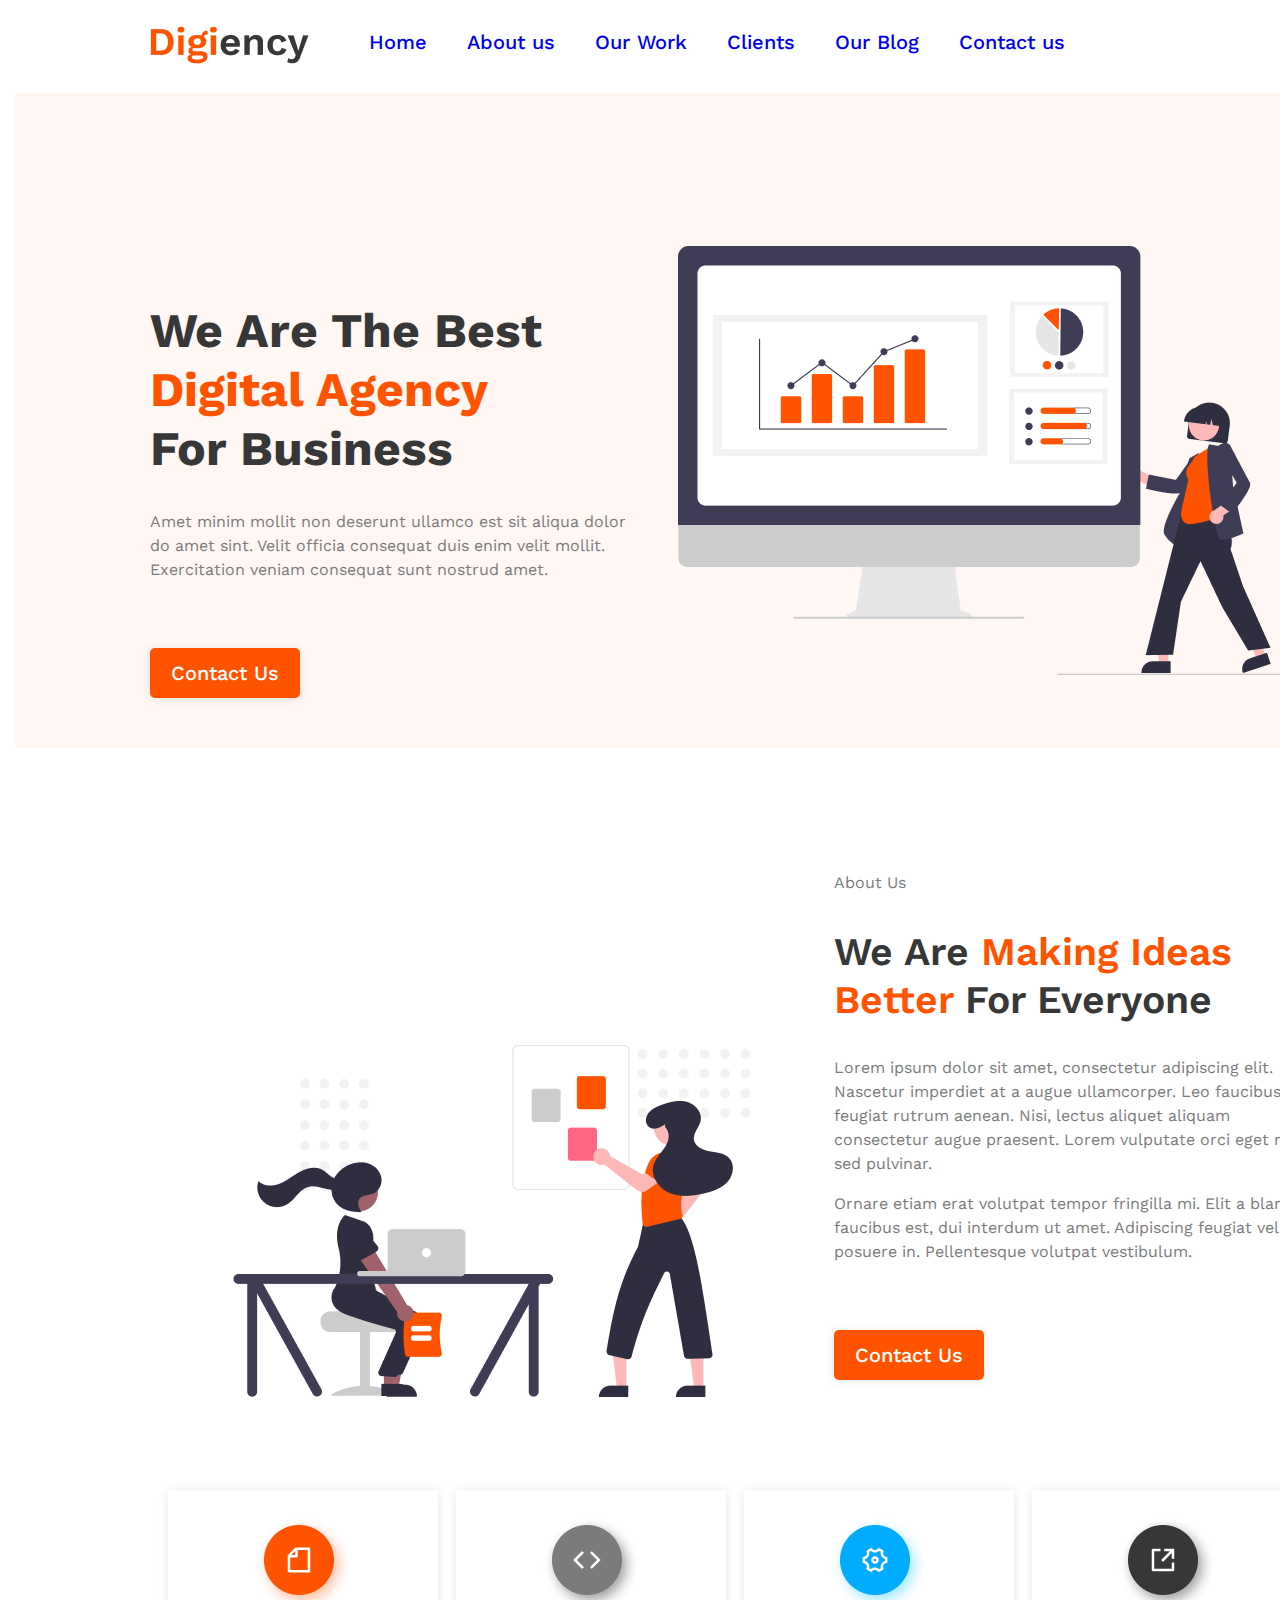
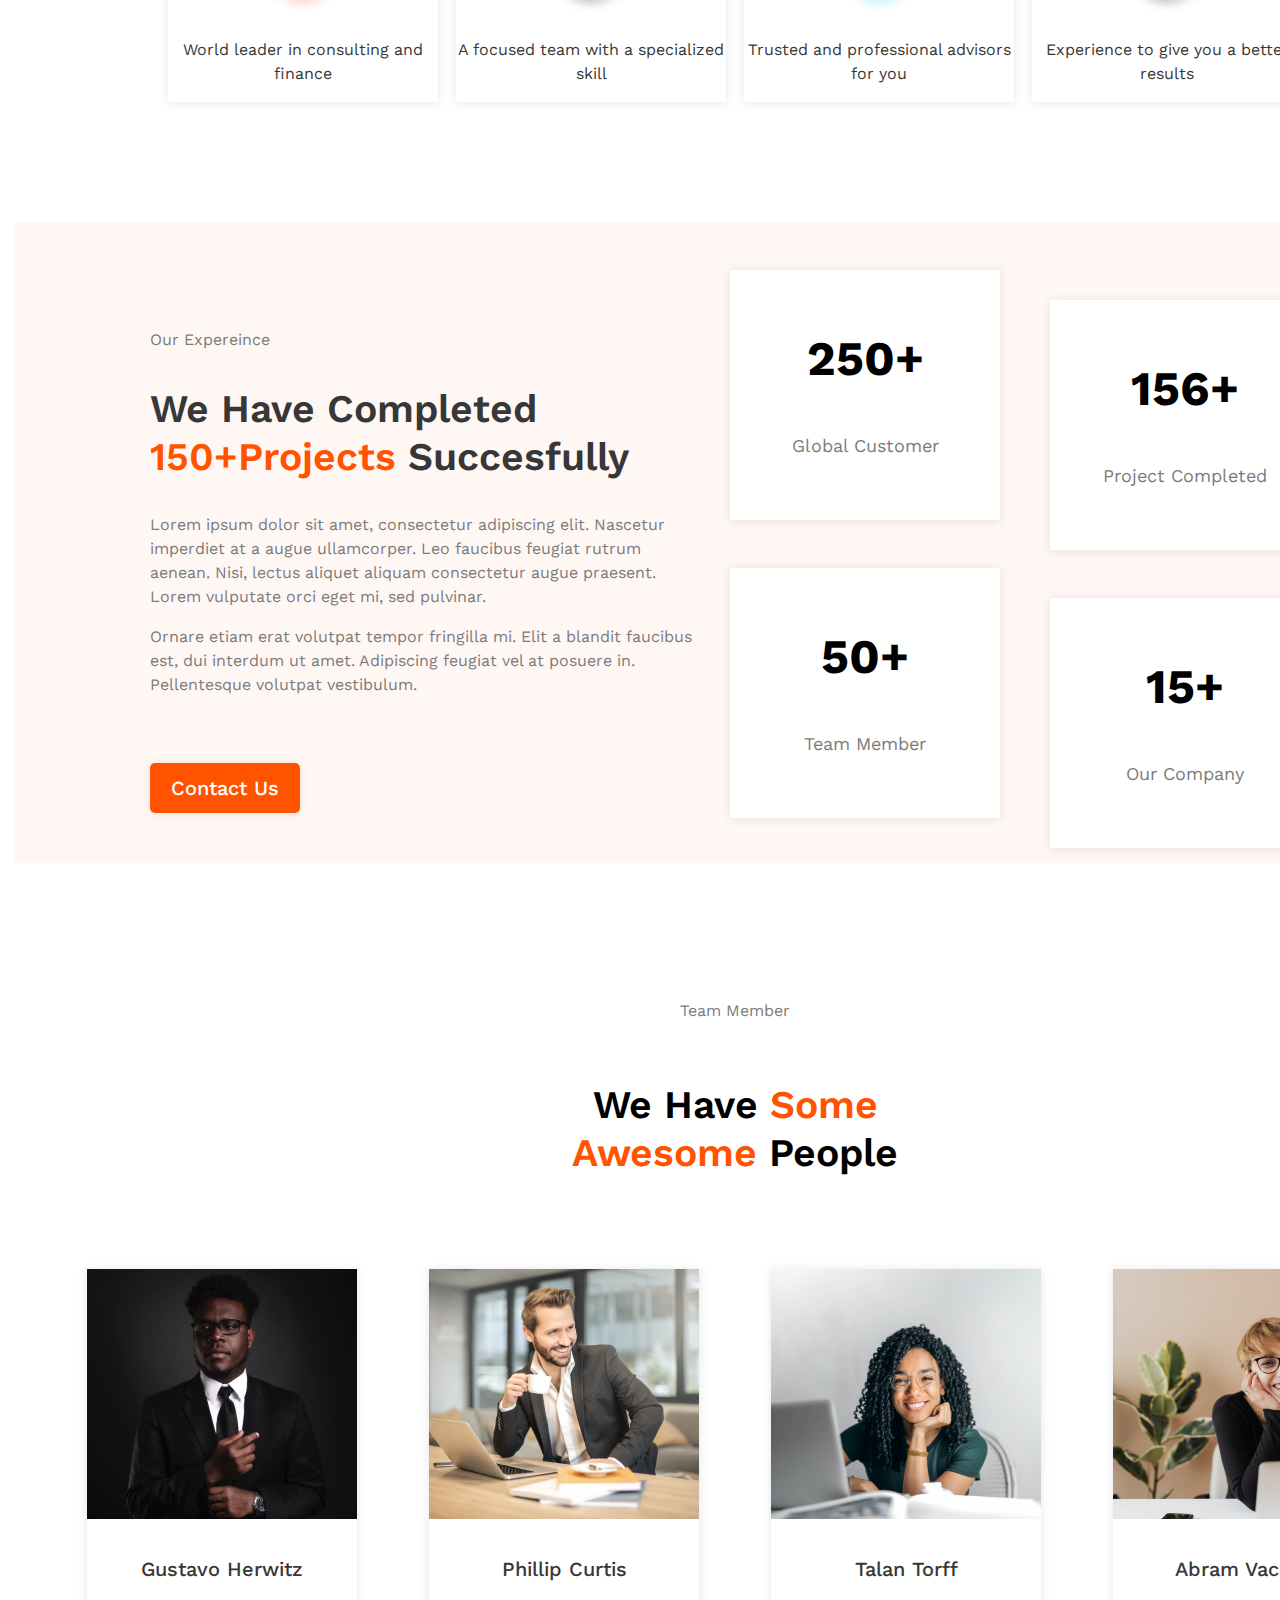
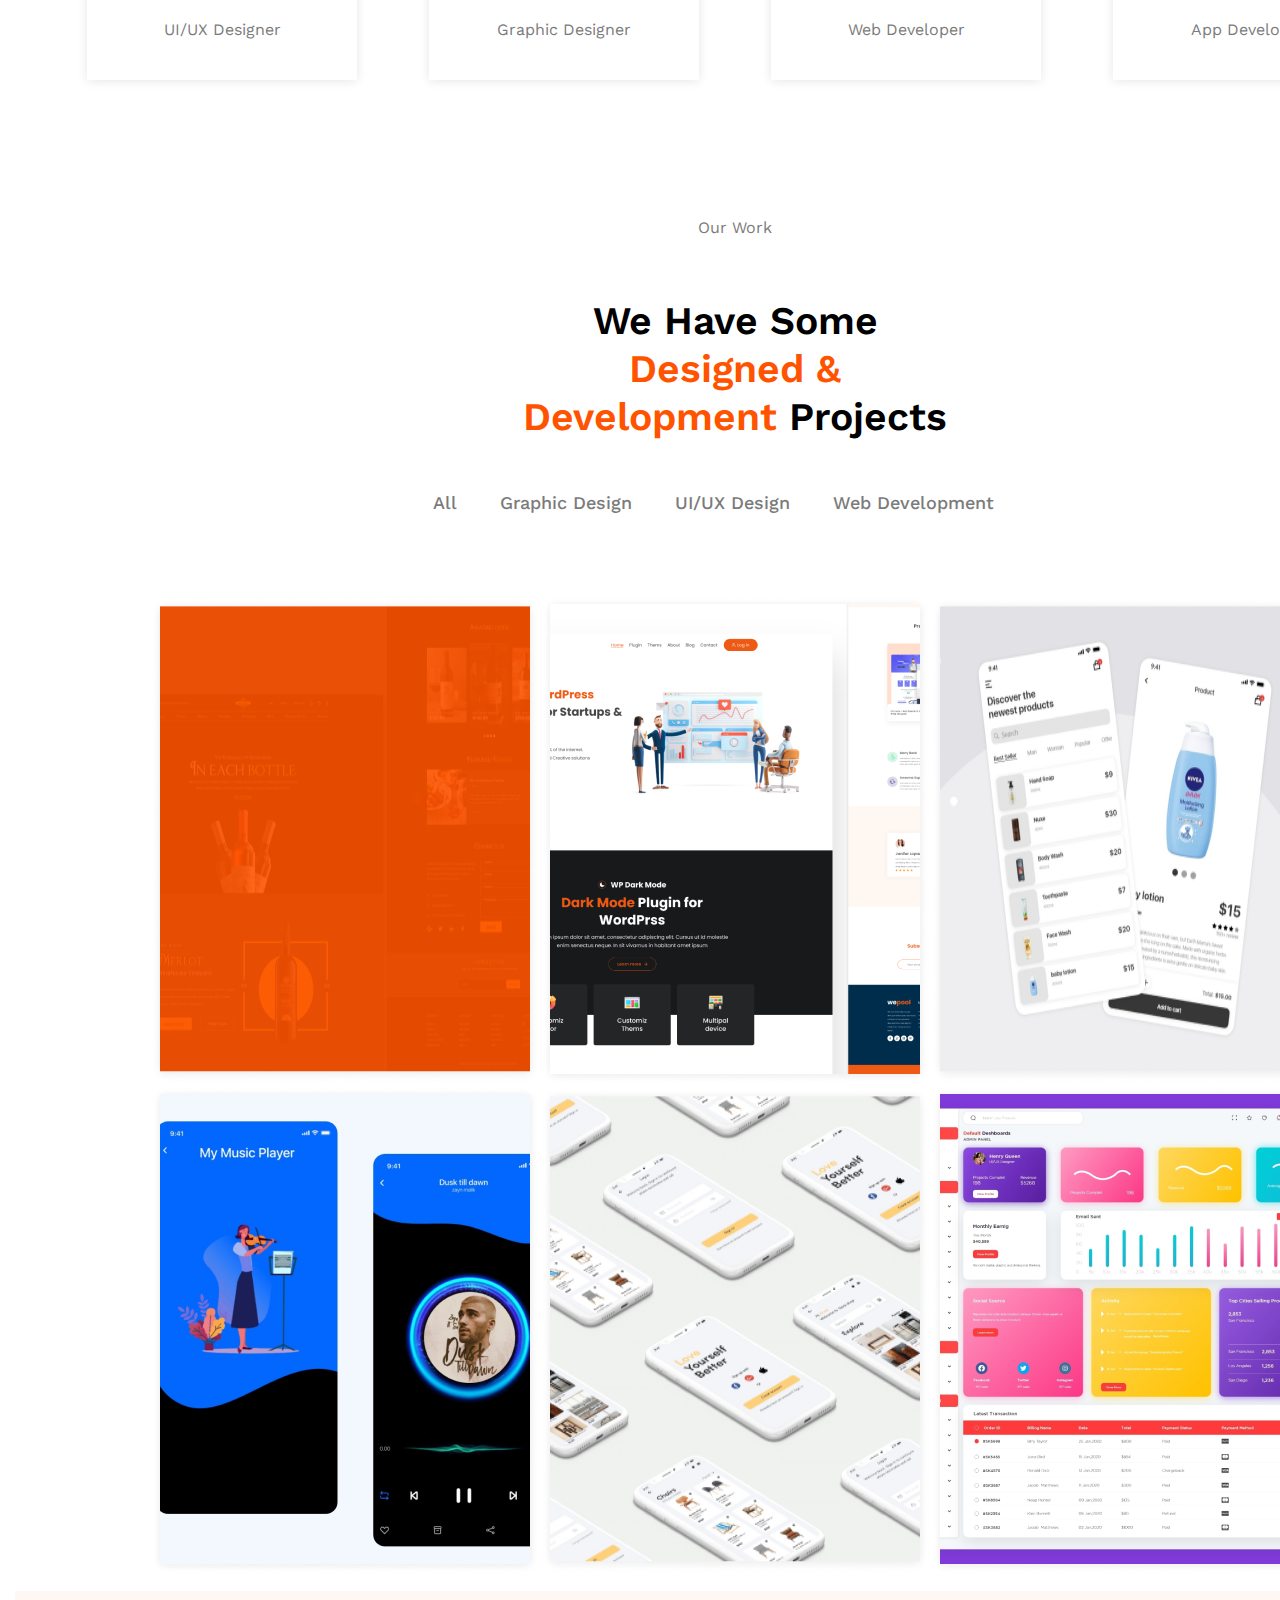
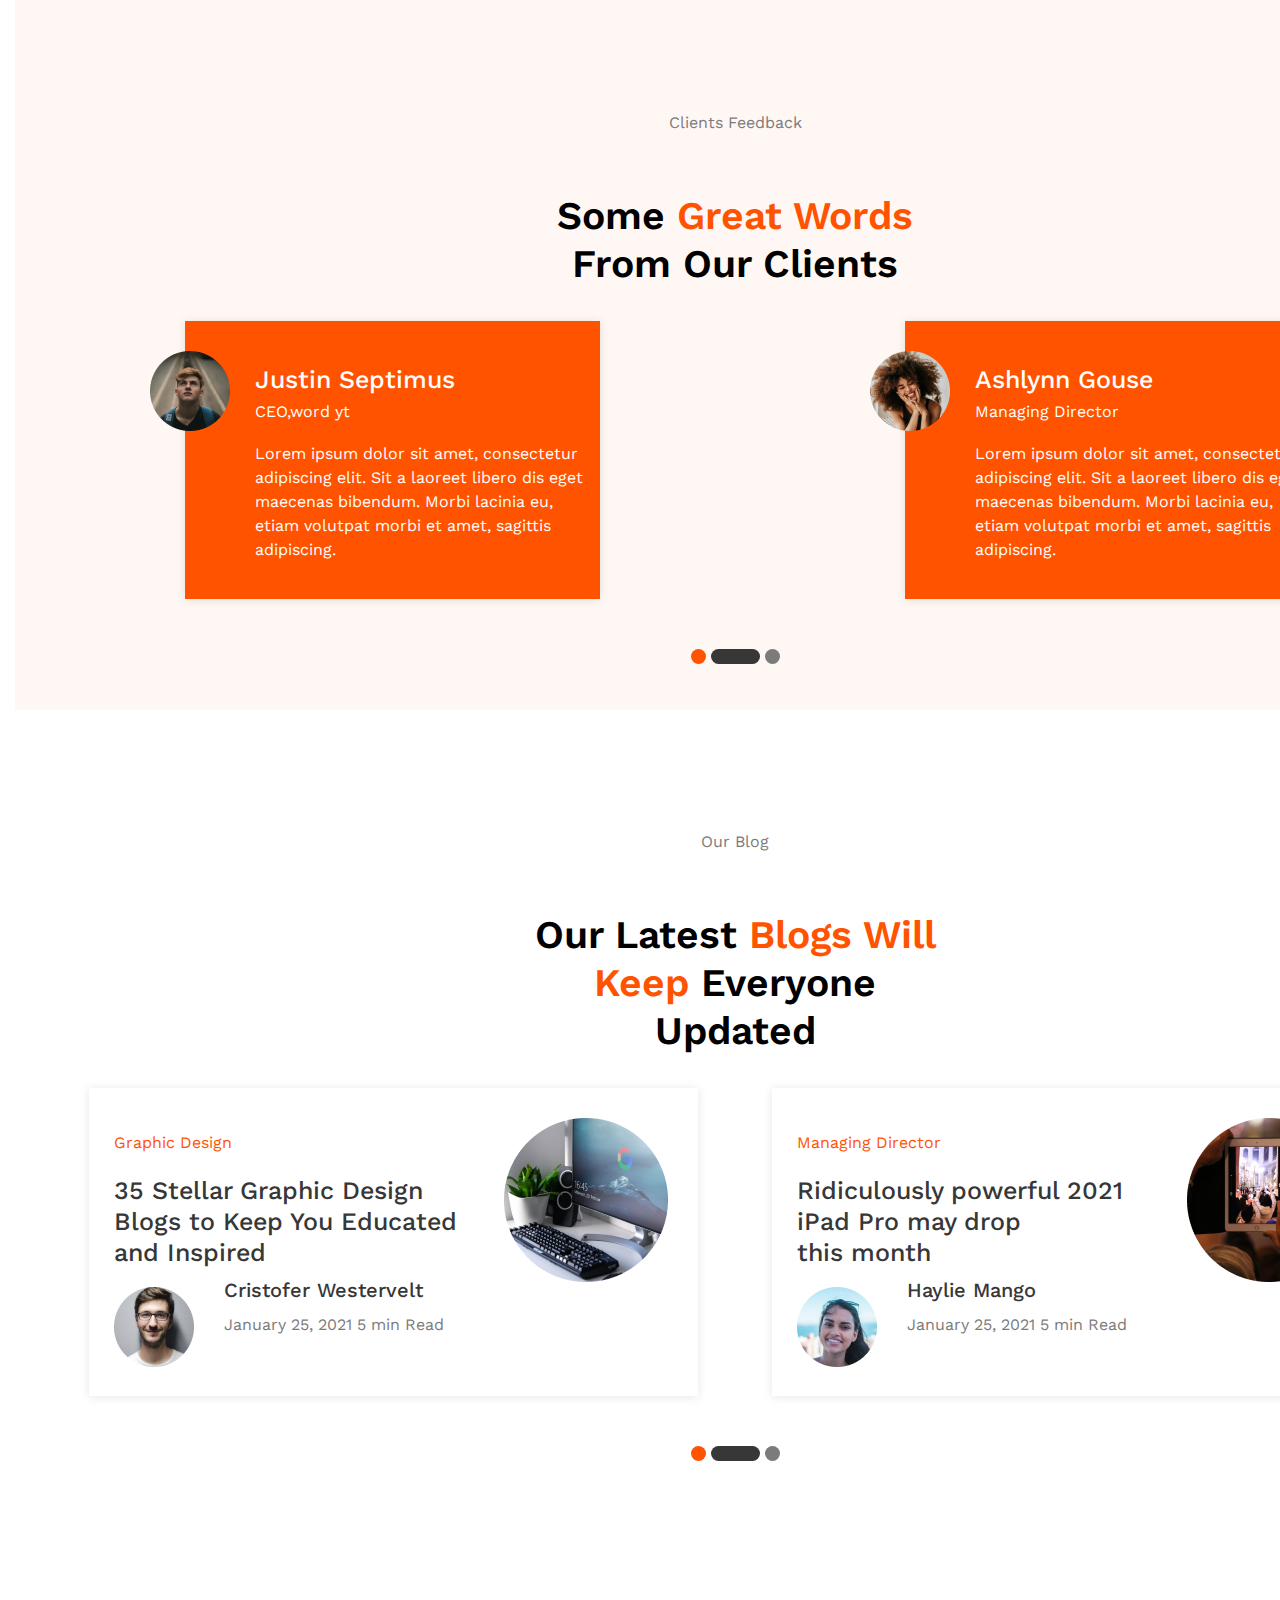
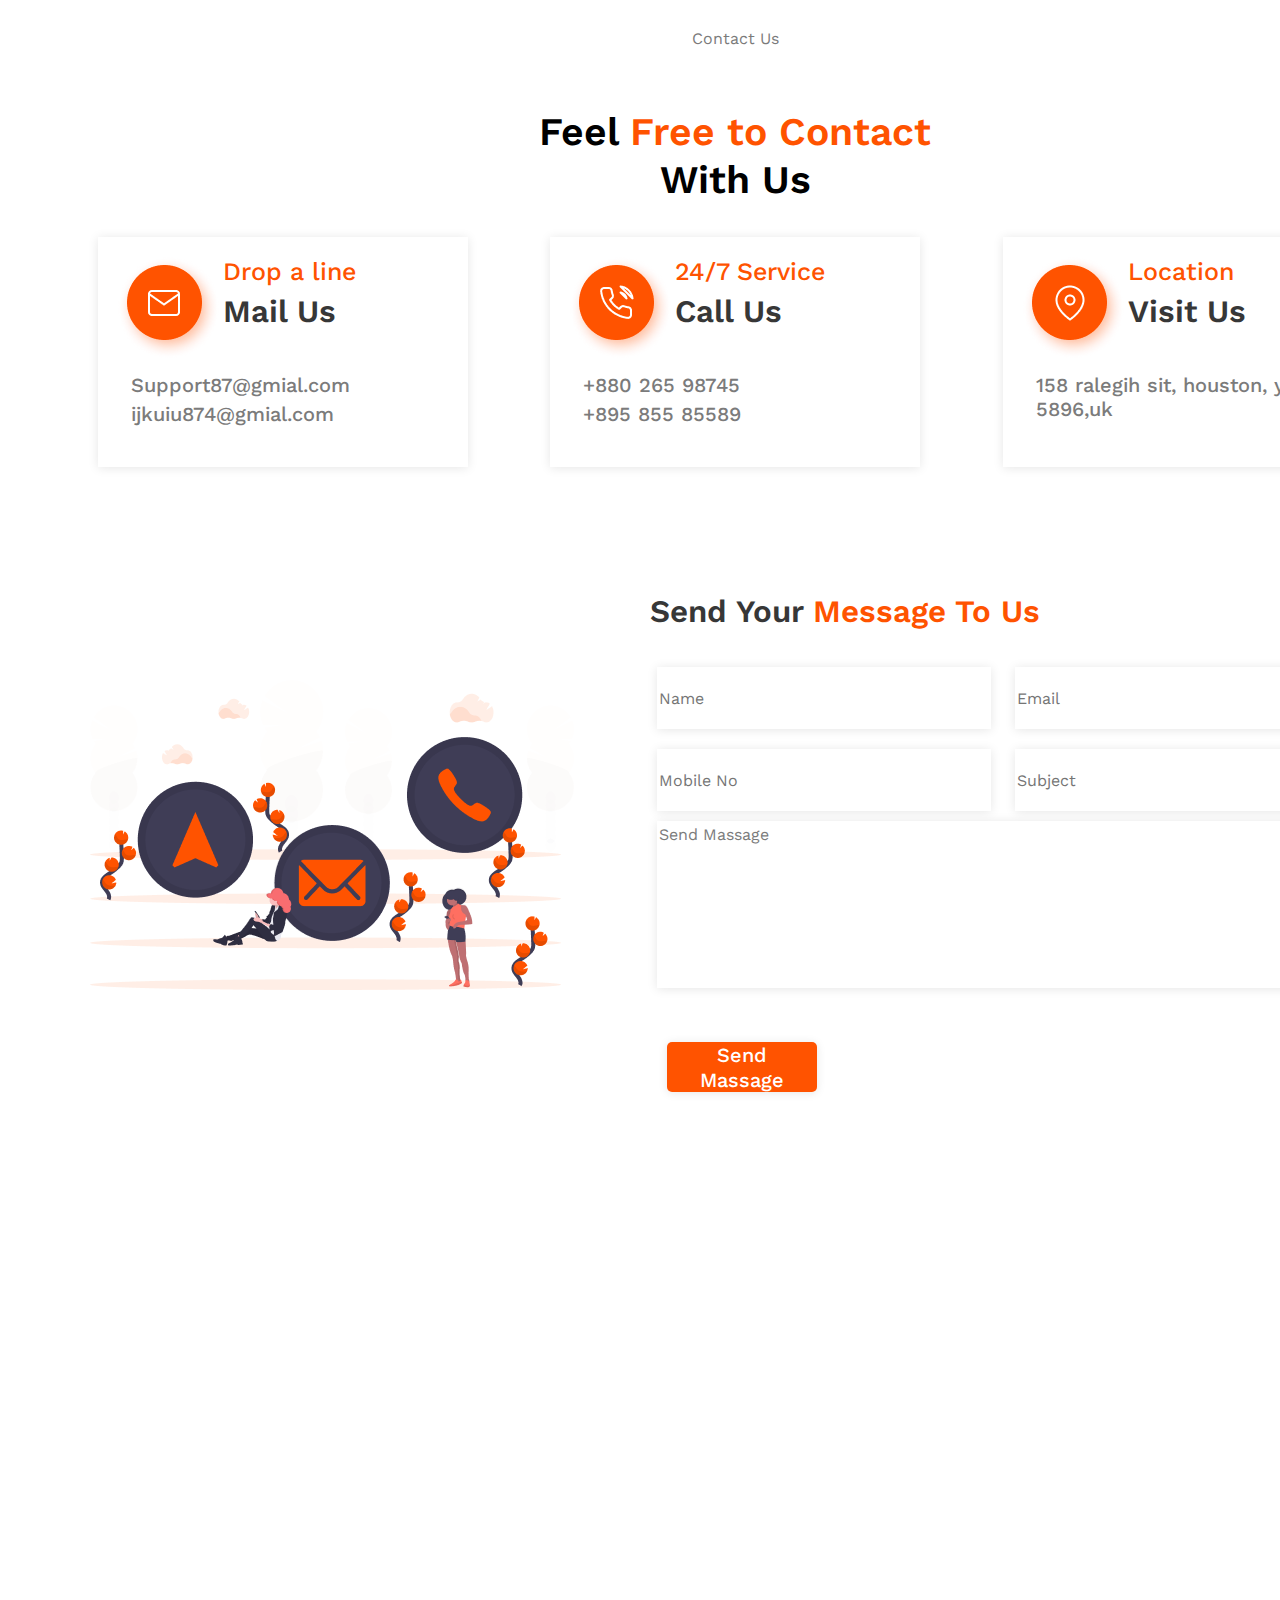
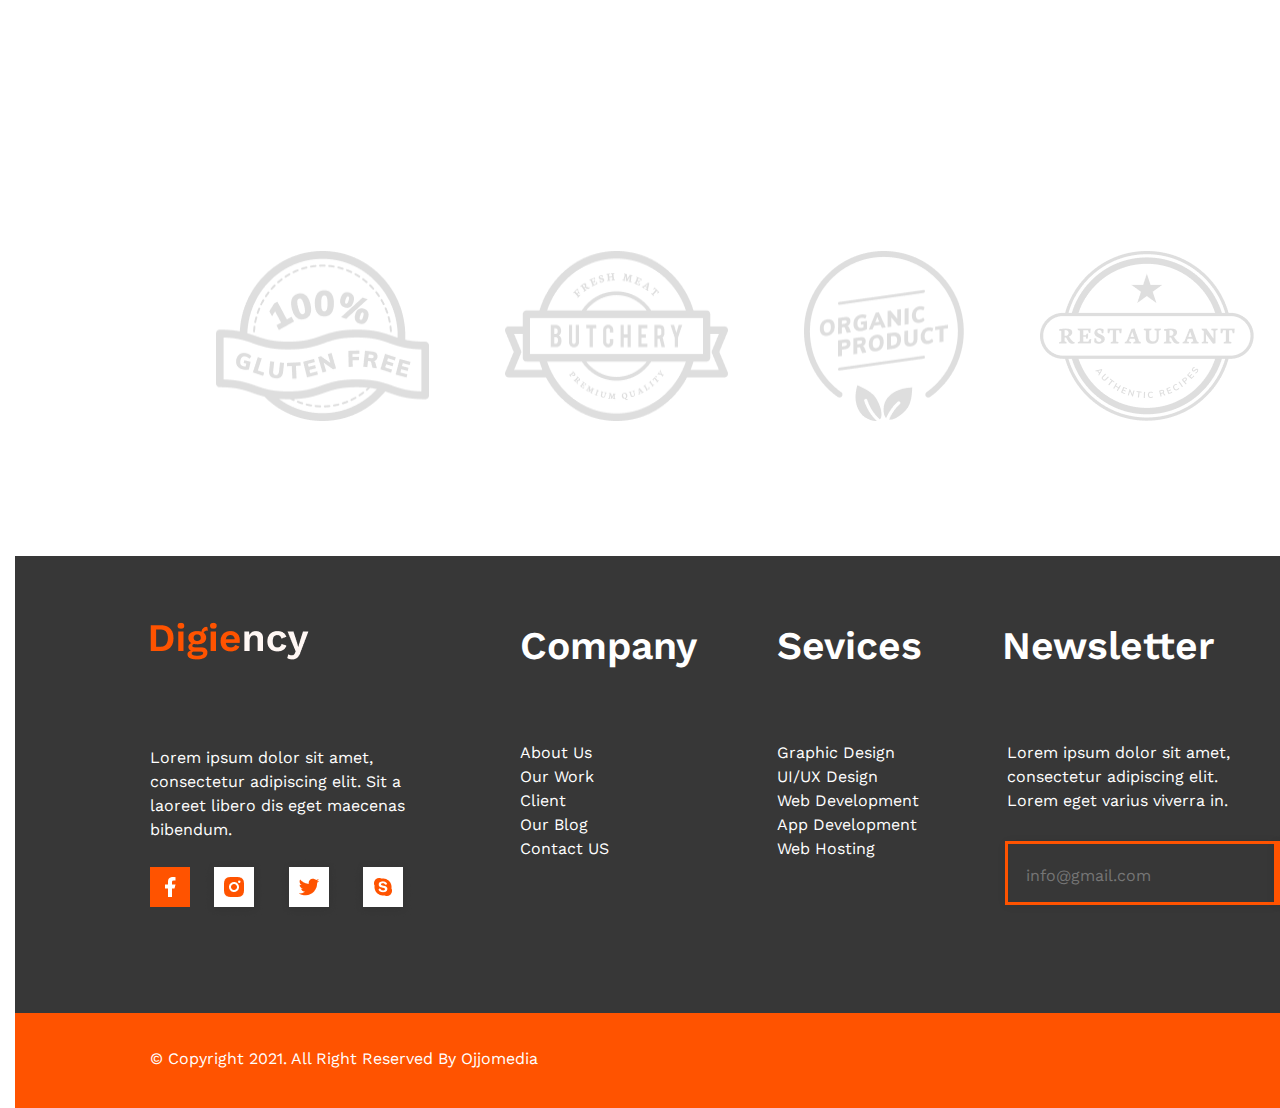
==== Digiency.html @ 06ebf708 "first commit" ====
<!DOCTYPE html>
<html lang="en">
  <head>
    <meta charset="UTF-8" />
    <meta http-equiv="X-UA-Compatible" content="IE=edge" />
    <meta name="viewport" content="width=device-width, initial-scale=1.0" />
    <title>Digiency</title>
    <link rel="stylesheet" href="./css/StyleA.css" />
    <link rel="preconnect" href="https://fonts.googleapis.com" />
    <link rel="preconnect" href="https://fonts.gstatic.com" crossorigin />
    <link
      href="https://fonts.googleapis.com/css2?family=Inter:wght@600&family=Poppins:wght@300;400;500;600;700&family=Work+Sans:wght@400;500;600;700&display=swap"
      rel="stylesheet"
    />
  </head>
  <body>
    <header>
  <div class="topnav">
  <div class="logo">
    <img src="./img/digiency.png" alt="Логотип"/>
  </div>
  <nav class="menu">
  <ul class="nav">
    <li><a href="#Home"> Home</a></li>
    <li><a href="#AboutUs">About us</a></li>
    <li><a href="#Our Work">Our Work</a></li>
    <li><a href="#Clients">Clients</a></li>
    <li><a href="#Blog">Our Blog</a></li>
    <li><a href="#Contact us">Contact us</a></li>
  </ul>
  </nav>
    <div class="logo-small">
      <a href="#"><img src="./img/Mask.png" alt=""></a>
    </div>
    </header>



<main>
  <div class="section-first">
  <div class="content">
    <h1 class="title-text">We Are The Best <span class="text-orange">Digital Agency</span> for business</h1>
    <p class="text-content">Amet minim mollit non deserunt ullamco est sit aliqua dolor do amet sint. Velit officia consequat duis enim velit mollit. Exercitation veniam consequat sunt nostrud amet. </p>
    <button>Contact Us</button>
  </div>
  <div class="content-image">
   
    <img src="./img/Image.png" alt="">
     
    </div>
    <div class="social-main">
    <img src="./img/facebook-fill.png" alt=""> 
    <img src="./img/instagram-fill.png" alt="">
    <img src="./img/twitter-fill.png" alt="">
    <img src="./img/skype-fill.png" alt="">
  </div>
  
  </div>



  <div class="section-second">
  <div class="image">
    <img src="./img/image2.png" alt=""></div>
      
  <div class="content-second">
    <p class="text-content">About Us</p>
    <h2 class="main-title">We Are <span class="text-orange"> Making Ideas Better</span> For Everyone</h2>
    <p class="text-content">Lorem ipsum dolor sit amet, consectetur adipiscing elit. Nascetur imperdiet at a augue ullamcorper. Leo faucibus feugiat rutrum aenean. Nisi, lectus aliquet aliquam consectetur augue praesent. Lorem vulputate orci eget mi, sed pulvinar.</p>
    <p class="text-content"> Ornare etiam erat volutpat tempor fringilla mi. Elit a blandit faucibus est, dui interdum ut amet. Adipiscing feugiat vel at posuere in. Pellentesque volutpat vestibulum.</p>
    <button>Contact Us</button>  
   
  </div>
     </div>
      
  <div class="icon">
  <div class="icon-style">
    <img src="./img/Icon.png" alt="icon">
    <p>World leader in consulting and finance</p></div>
    <div class="icon-style"><img src="./img/Icon1.png" alt="icon">
    <p>A focused team with a specialized skill</p></div>
    <div class="icon-style"><img src="./img/Icon2.png" alt="icon">
    <p>Trusted and professional advisors for you</p></div>
    <div class="icon-style"><img src="./img/Icon3.png" alt="icon">
    <p>Experience to give you a better results</p>
  </div>
  </div>

  <div class="section-third">
  <div class="container">
    <p class="text-content">Our Expereince</p>
     <h2 class="main-title">We Have Completed <span class="text-orange">150+Projects</span>  Succesfully</h2>
    <p class="text-content">Lorem ipsum dolor sit amet, consectetur adipiscing elit. Nascetur imperdiet at a augue ullamcorper. Leo faucibus feugiat rutrum aenean. Nisi, lectus aliquet aliquam consectetur augue praesent. Lorem vulputate orci eget mi, sed pulvinar.</p>
    <p class="text-content">Ornare etiam erat volutpat tempor fringilla mi. Elit a blandit faucibus est, dui interdum ut amet. Adipiscing feugiat vel at posuere in. Pellentesque volutpat vestibulum.</p>
    <button>Contact Us</button>
  </div>

  <div class="right-block">
  <div class="right-sub-blocks">
  <div class="block">
    <h3 class="text-block">250+</h3>
    <p class="text-our-expereince">Global Customer</p>
  </div>
  <div class="block">
    <h3 class="text-block">50+</h3>
    <p class="text-our-expereince">Team Member</p>
  </div>
  </div>

  <div class="left-sub-blocks">
  <div class="block">
    <h3 class="text-block">156+</h3>
    <p class="text-our-expereince">Project Completed</p>
  </div>
  <div class="block">
    <h3 class="text-block">15+</h3>
    <p class="text-our-expereince">Our Company</p>
  </div>
  </div>
  </div>
  </div>

  <div>
    <p class="text-section">Team Member</p>
    <h2 class="main-title-section">We Have <span class="text-orange"> Some Awesome</span> People</h2>
    </div>
  <div class="section-fourth">
    <div class="item">
    <img src="./img/Gustav.png" alt="">
    <h5 class="text-name">Gustavo Herwitz</h5>
    <h6 class="text-content">UI/UX Designer</h6>
       </div>
    <div class="item">
    <img src="./img/Phillip.png" alt="">
    <h5 class="text-name">Phillip Curtis</h5>
    <h6 class="text-content">Graphic Designer</h6>
    </div>
    <div class="item">
    <img src="./img/Talan.png" alt="">
    <h5 class="text-name">Talan Torff</h5>
    <h6 class="text-content">Web Developer</h6>
    </div>
    <div class="item">
    <img src="./img/Abram.png" alt="">
    <h5 class="text-name">Abram Vaccaro</h5>
    <h6 class="text-content">App Developer</h6>
    </div>
    </div>
    <p class="text-section">Our Work</p>
    <h2 class="main-title-section">We Have Some <span class="text-orange"> Designed & Development</span> Projects</h2>
    <div class="our-work">
    <p class="text-our-work">All</p>
    <p class="text-our-work">Graphic Design</p>
    <p class="text-our-work">UI/UX Design</p>
    <p class="text-our-work">Web Development</p>
    </div>
    <div class="block-content">
    <img src="./img/content-one.png" alt="">
    <img src="./img/content-two.png" alt="">
    <img src="./img/content-three.png" alt="">
    <img src="./img/content-four.png" alt="">
    <img src="./img/content-five.png" alt="">
    <img src="./img/content-six.png" alt="">
    </div>


    <div class="section-fifth">
    <p class="text-section">Clients Feedback</p>
    <h2 class="main-title-section">Some <span class="text-orange"> Great Words</span> From Our Clients</h2>
    <div class="our-client">
    <div class="client">
      <img class="photo" src="./img/photo.png" alt="">
      <h3 class="title-our-clients">Justin Septimus</h3>
      <h6 class="text-our-client">CEO,word yt</h6>
      <h6 class="text-our-client">Lorem ipsum dolor sit amet, consectetur adipiscing elit. Sit a laoreet libero dis eget maecenas bibendum. Morbi lacinia eu, etiam volutpat morbi et amet, sagittis adipiscing. </h6>
    </div>
    <div class="client">
      <img class="photo" src="./img/photo-one.png" alt="">
      <h3 class="title-our-clients">Ashlynn Gouse</h3>
      <h6 class="text-our-client">Managing Director</h6>
      <h6 class="text-our-client">Lorem ipsum dolor sit amet, consectetur adipiscing elit. Sit a laoreet libero dis eget maecenas bibendum. Morbi lacinia eu, etiam volutpat morbi et amet, sagittis adipiscing. </h6>
    </div>
    </div>
    <div class="ellipse">
    <div class="circle"></div>
    <div class="circle-one"></div>
    <div class="circle-two"></div>
    </div>



    
    <div class="section-sixth">
      <p class="text-section">Our Blog</p>
      <h2 class="main-title-section">Our Latest <span class="text-orange">Blogs Will Keep</span>  Everyone Updated</h2>
    <div class="blog">
    <div class="blog-one">
      <img class="photo-one" src="./img/Blog-one.png" alt="">
      <h4 class="graphic-design">Graphic Design</h4>
      <h3 class="content-six">35 Stellar Graphic Design <br> Blogs  to Keep You Educated <br> and Inspired</h3>
      <h5 class="content-name">Cristofer Westervelt</h5>
      <h6 class="content-data">January 25, 2021 5 min Read</h6>
      <img class="photo-second" src="./img/Cristofer.png" alt="">
    </div>
    
    <div class="blog-second">
      <img class="photo-one" src="./img/Blog-two.png" alt="">
      <h4 class="graphic-design">Managing Director</h4>
      <h3 class="content-six">Ridiculously powerful 2021 <br>  iPad  Pro  may  drop <br> this month</h3>
      <h5 class="content-name">Haylie Mango</h5>
      <h6 class="content-data">January 25, 2021 5 min Read</h6>
      <img class="photo-second" src="./img/Haylie.png" alt="">
      </div>
      </div>
      <div class="ellipse">
      <div class="circle"></div>
      <div class="circle-one"></div>
      <div class="circle-two"></div>      
   </div>
    
 <p class="text-section">Contact Us</p>
      <h2 class="main-title-section">Feel <span class="text-orange"> Free to Contact</span> With Us</h2>
    <div class="contacts">
<div class="our-contact">
    <img class="img-contact" src="./img/mail.png" alt="">
    <p class="contact">Drop a line</p>
    <h4 class="text-contact">Mail Us</h4>
    <h6 class="contact-text">Support87@gmial.com</h6>
    <h6 class="contact-text">ijkuiu874@gmial.com</h6>
</div>
<div class="our-contact">
    <img class="img-contact" src="./img/phone-call.png" alt="">
    <p class="contact">24/7 Service</p>
    <h4 class="text-contact">Call Us</h4>
    <h6 class="contact-text">+880 265 98745 </h6>
    <h6 class="contact-text">+895 855 85589</h6>
</div>
<div class="our-contact">
    <img class="img-contact" src="./img/map-pin.png" alt="">
    <p class="contact">Location</p>
    <h4 class="text-contact">Visit Us</h4>
    <h6 class="contact-text">158 ralegih sit, houston, yk <br> 5896,uk </h6>
    </div>
        </div>


<h2 class="title-form">Send Your <span class="text-orange"> Message To Us</span></h2>
<div class="form">  
<div> 
  <img src="./img/contact.png" alt="">
</div>
<div>
  <input type="text" placeholder="Name">
  <input type="text" placeholder="Email">
  <input type="text" placeholder="Mobile No">
  <input type="text" placeholder="Subject">
  <textarea name= "Send Massage" cols="30" rows="10">Send Massage</textarea>
  <button class="button-form">Send Massage</button>   
</div>
</div>
<iframe src="https://www.google.com/maps/embed?pb=!1m14!1m8!1m3!1d40992.06889176871!2d27.555159107564045!3d53.925201985672864!3m2!1i1024!2i768!4f13.1!3m3!1m2!1s0x46dbcf92d0d196ab%3A0x264e2671b6afeb29!2sGalleria%20Minsk!5e0!3m2!1sru!2sby!4v1636067269053!5m2!1sru!2sby" width="1170" height="450" style="border:0;" allowfullscreen="" loading="lazy"></iframe>
      
      <div class="logotip">
        <img src="./img/GlutenFree.png" alt="">
        <img src="./img/Butchery.png" alt="">
        <img src="./img/OrganicProduct.png" alt="">
        <img src="./img/Restaurant.png" alt="">
      </div>
  </main>

<footer class="footer">
 <div class="footer_content">
 <div class="footer-container">
   <img class="img-footer" src="./img/LogoFooter.png" alt="">
  <p class="footer-text">Lorem ipsum dolor sit amet, consectetur adipiscing elit. Sit a laoreet libero dis eget maecenas bibendum.</p>
  <div class="social" >
  <img class="facebook" src="./img/facebook-fill.png" alt="">
  <img class="social-footer" src="./img/instagram-fill.png" alt="">
  <img class="social-footer" src="./img/twitter-fill.png" alt="">
  <img class="social-footer" src="./img/skype-fill.png" alt="">
  </div>
</div> 
<div>
  <h3 class="footer-title">Company</h3>
  <nav>
   <ul>
     <li><a class="link" href="">About Us</a></li>
     <li><a class="link" href="">Our Work</a></li>
     <li><a class="link" href="">Client</a></li>
     <li><a class="link" href="">Our Blog</a></li>
     <li><a class="link" href="">Contact US</a></li>
   </ul>
 </nav>
</div>
<div>
  <h3 class="footer-title">Sevices</h3>
  <nav class="footer-list">
   <ul>
    <li><a class="link" href="#">Graphic Design</a></li>
    <li><a class="link" href="#">UI/UX Design</a></li>
    <li><a class="link" href="#">Web Development</a></li>
    <li><a class="link" href="#">App Development</a></li>
    <li><a class="link" href="#">Web Hosting</a></li>
   </ul>
  </nav>
</div>
<div>
 <h3 class="footer-title">Newsletter</h3>
 <p class="footer-text-one">Lorem ipsum dolor sit amet, consectetur adipiscing elit. Lorem eget varius viverra in.</p>
 <input class="input-footer" type="email" placeholder="info@gmail.com">
 <button class="button-footer"><img src="./img/Vector.png" alt=""></button>
   </div>
</div>
<div class="copyright">
<p>&#169; Copyright 2021. All Right Reserved By Ojjomedia</p>
<a href="#"><img class="vector" src="./img/Vector (2).png" alt=""></a>
</div>
</footer>
</body>
</html>
---- css/StyleA.css ----
body {
  min-width: 1440px;
  margin: 0 auto;
  padding: 0 15px;
}
.topnav {
  background-color: #fff;
  display: flex;
}
.logo {
  display: block;
  margin-left: 135px;
  margin-top: 26px;
}

.menu {
  width: 70%;
  font-family: Work Sans;
  font-weight: 500;
  font-size: 20px;
  color: #373737;
  margin-top: 10px;
}
.nav {
  display: flex;
  justify-content: space-around;
}

li {
  list-style-type: none;
}

a {
  text-decoration: none;
}
.logo-small {
  padding: 31px 135px 38px 215px;
}

.section-first {
  display: flex;
  background: #fff7f4;
}
.content {
  padding-top: 176px;
  padding-left: 135px;
  margin-right: 35px;
}

.content-image {
  padding-top: 153px;
  padding-right: 138px;
}

.title-text {
  margin-right: 88px;
  font-family: Work Sans;
  font-style: normal;
  font-weight: bold;
  font-size: 48px;
  line-height: 123.6%;
  text-transform: capitalize;
  color: #373737;
}
.text-orange {
  color: #ff5300;
}
.text-content {
  font-family: Work Sans;
  font-style: normal;
  font-weight: normal;
  font-size: 16px;
  line-height: 150.6%;
  color: #7b7b7b;
}
button {
  background: #ff5300;
  box-shadow: 0px 1px 10px rgba(0, 0, 0, 0.1);
  border-radius: 5px;
  font-family: Work Sans;
  font-weight: 500;
  font-size: 20px;
  line-height: 123.6%;
  color: #ffffff;
  border: 0;
  width: 150px;
  height: 50px;
  margin-top: 50px;
  margin-bottom: 50px;
}
.social-main {
  display: flex;
  width: 40px;
  height: 40px;
  flex-direction: column;
  margin-top: 150px;
  position: fixed;
  margin-left: 1450px;
}
.social-main:hover {
  background-color: #ff5300;
}
.section-second {
  display: flex;
  padding-top: 107px;
}

.main-title {
  font-family: Work Sans;
  font-style: normal;
  font-weight: 600;
  font-size: 39.06px;
  line-height: 123.6%;
  color: #373737;
}
.content-second {
  padding-right: 135px;
}
.image {
  padding-top: 190px;
  padding-left: 135px;
}
.icon {
  display: flex;
  justify-content: space-evenly;
  padding-top: 60px;
  padding-left: 135px;
  padding-right: 135px;
  padding-bottom: 120px;
}
.icon-style {
  max-width: 270px;
  text-align: center;
  background: #ffffff;
  box-shadow: 0px 1px 10px rgba(0, 0, 0, 0.1);
  font-family: Work Sans;
  line-height: 150.6%;
  color: #373737;
  padding-top: 25px;
}

.section-third {
  display: flex;
  background: #fff7f4;
}

.container {
  padding-top: 90px;
  padding-left: 135px;
}

.right-block {
  display: flex;
  padding-right: 135px;
}

.left-block {
  width: 735px;
  height: 673px;
  padding-top: 83px;
}

.left-sub-blocks {
  margin-top: 30px;
  margin-left: 20px;
}

.right-sub-blocks {
}

.block {
  margin-left: 30px;
  width: 270px;
  height: 250px;

  background: #ffffff;
  box-shadow: 0px 1px 10px rgba(0, 0, 0, 0.1);
}
.text-block {
  font-family: Work Sans;
  font-size: 48px;
  color: black;
  text-align: center;
  padding-top: 60px;
}
.text-our-expereince {
  height: 25px;
  font-family: Work Sans;
  font-size: 18px;
  line-height: 123.6%;
  color: #7b7b7b;
  text-align: center;
}

.team {
  display: flex;
  flex-direction: row;
  align-items: center;
  align-content: center;
  justify-content: space-evenly;
  background: #ffffff;
}

.card {
  width: 270px;
  height: 350px;
  color: #000;
  justify-content: space-evenly;
  margin: 20px;
}

.card:hover {
  box-shadow: 0 81px 200px 0 rgba(0, 0, 0, 0.2);
}

.card-text {
  text-align: center;
}
.text-name {
  font-family: Work Sans;
  font-style: normal;
  font-weight: 500;
  font-size: 20px;
  line-height: 123.6%;
  color: #000000;
}
.section-fourth {
  display: flex;
  justify-content: space-evenly;
}
.text-section {
  font-family: Work Sans;
  font-size: 16px;
  line-height: 150.6%;
  color: #7b7b7b;
  text-align: center;
  padding-top: 120px;
}
.main-title-section {
  font-family: Work Sans;
  font-weight: 600;
  font-size: 39.06px;
  line-height: 123.6%;
  text-align: center;
  padding-top: 25px;
  margin-right: 497px;
  margin-left: 497px;
}
.item {
  background: #ffffff;
  box-shadow: 0px 1px 10px rgba(0, 0, 0, 0.1);
  text-align: center;
  margin-top: 60px;
}
a:hover {
  background-color: #ff5300;
}
.item:hover {
  background-color: rgba(0, 0, 0, 0.1);
}
.block-content {
  display: flex;
  flex-wrap: wrap;
  justify-content: center;
  align-items: stretch;
  padding-top: 60px;
}
.our-work {
  font-family: Work Sans;
  font-style: normal;
  font-weight: 500;
  font-size: 20px;
  line-height: 123.6%;
  color: #7b7b7b;
  display: flex;
  justify-content: center;
}
.text-our-work {
  height: 25px;
  font-family: Work Sans;
  font-size: 18px;
  line-height: 123.6%;
  color: #7b7b7b;
  text-align: center;
  padding-right: 43px;
}
.text-our-work:hover {
  color: #ff5300;
}
.section-fifth {
  background: #fff7f4;
}
.our-client {
  display: flex;
}
.client {
  background: #ff5300;
  box-shadow: 0px 1px 10px rgba(0, 0, 0, 0.1);
  margin-left: 170px;
  margin-right: 135px;
}
.title-our-clients {
  font-family: Work Sans;
  font-weight: 500;
  font-size: 25px;
  line-height: 123.6%;
  color: #ffffff;
  margin-top: -70px;
  margin-left: 70px;
}
.text-our-client {
  font-family: Work Sans;
  font-style: normal;
  font-weight: normal;
  font-size: 16px;
  line-height: 150.6%;
  color: #ffffff;
  margin-top: -20px;
  margin-left: 70px;
}
.photo {
  position: relative;
  margin-top: 30px;
  margin-left: -35px;
}
.circle {
  background: #ff5300;
  border-radius: 50%;
  height: 15px;
  width: 15px;
}
.circle-one {
  background: #373737;
  width: 49px;
  height: 15px;
  border-radius: 8px;
  margin-left: 5px;
  margin-right: 5px;
}
.circle-two {
  background: #7b7b7b;
  border-radius: 50%;
  height: 15px;
  width: 15px;
}
.ellipse {
  display: flex;
  flex-wrap: wrap;
  padding-top: 50px;
  justify-content: center;
  margin: 0 5px;
  padding-bottom: 30px;
}

.section-sixth {
  background-color: #fff;
}
.graphic-design {
  font-family: Work Sans;
  font-style: normal;
  font-weight: normal;
  font-size: 16px;
  line-height: 150.6%;
  color: #ff5300;
}
.text-section-sixth {
  font-family: Work Sans;
  font-style: normal;
  font-weight: 500;
  font-size: 25px;
  line-height: 123.6%;
  color: #373737;
}
.text-name {
  font-family: Work Sans;
  font-style: normal;
  font-weight: 500;
  font-size: 20px;
  line-height: 123.6%;
  color: #373737;
}
.text-data {
  font-family: Work Sans;
  font-style: normal;
  font-weight: normal;
  font-size: 16px;
  line-height: 150.6%;
  color: #7b7b7b;
}
.blog {
  display: flex;
  justify-content: space-evenly;
}
.graphic-design {
  font-family: Work Sans;
  font-style: normal;
  font-weight: normal;
  font-size: 16px;
  line-height: 150.6%;
  color: #ff5300;
  margin-top: -155px;
  margin-left: 25px;
}
.content-six {
  font-family: Work Sans;
  font-style: normal;
  font-weight: 500;
  font-size: 25px;
  line-height: 123.6%;
  color: #373737;
  margin: 10px 25px;
}
.content-name {
  font-family: Work Sans;
  font-style: normal;
  font-weight: 500;
  font-size: 20px;
  line-height: 123.6%;
  color: #373737;
  margin: 10px 135px;
}
.content-data {
  font-family: Work Sans;
  font-style: normal;
  font-weight: normal;
  font-size: 16px;
  line-height: 150.6%;
  color: #7b7b7b;
  margin: 0 135px;
}
.photo-one {
  margin-left: 415px;
  position: relative;
  padding-top: 30px;
  padding-right: 30px;
}
.photo-second {
  position: relative;
  padding-left: 25px;
  margin-top: -50px;
  padding-bottom: 25px;
}
.blog-one {
  background: #ffffff;
  box-shadow: 0px 1px 10px rgba(0, 0, 0, 0.1);
}
.blog-second {
  background: #ffffff;
  box-shadow: 0px 1px 10px rgba(0, 0, 0, 0.1);
}
.contact {
  font-family: Work Sans;
  font-style: normal;
  font-weight: 500;
  font-size: 25px;
  line-height: 123.6%;
  color: #ff5300;
  position: relative;
  padding-left: 125px;
  margin-top: -125px;
  padding-right: 25px;
}
.text-contact {
  font-family: Work Sans;
  font-style: normal;
  font-weight: 600;
  font-size: 31.25px;
  line-height: 123.6%;
  color: #373737;
  position: relative;
  padding-left: 125px;
  margin-top: -20px;
}
.contact-text {
  font-family: Work Sans;
  font-style: normal;
  font-weight: 500;
  font-size: 20px;
  line-height: 123.6%;
  color: #7b7b7b;
  position: relative;
  padding-left: 18px;
  margin: 5px 15px;
}
.contacts {
  display: flex;
  justify-content: space-evenly;
  padding-bottom: 100px;
}
.our-contact {
  box-shadow: 0px 1px 10px rgba(0, 0, 0, 0.1);
  width: 370px;
  height: 230px;
}
.img-contact {
  padding: 18px 18px;
}
.form {
  display: flex;
}
input {
  width: 330px;
  height: 60px;
  left: 593px;
  top: 630px;
  background: #ffffff;
  box-shadow: 0px 1px 10px rgba(0, 0, 0, 0.1);
  border: 0;
  margin: 10px;
  font-family: Work Sans;
  font-style: normal;
  font-weight: normal;
  font-size: 16px;
  line-height: 150.6%;
  color: #7b7b7b;
}
input[type="text"]:focus {
  border: 3px solid #555;
}
textarea {
  background: #ffffff;
  box-shadow: 0px 1px 10px rgba(0, 0, 0, 0.1);
  border: 0;
  width: 685px;
  height: 163px;
  margin-left: 10px;
  font-family: Work Sans;
  font-style: normal;
  font-weight: normal;
  font-size: 16px;
  line-height: 150.6%;
  color: #7b7b7b;
}
iframe {
  padding: 60px 135px;
}

.title-form {
  font-family: Work Sans;
  font-style: normal;
  font-weight: 600;
  font-size: 31.25px;
  line-height: 123.6%;
  color: #373737;
  padding-left: 635px;
}
.button-form {
  background: #ff5300;
  box-shadow: 0px 1px 10px rgba(0, 0, 0, 0.1);
  border-radius: 5px;
  margin-left: 20px;
}
.logotip {
  display: flex;
  justify-content: space-evenly;
  padding: 135px 125px;
}
.footer {
  background: #373737;
}
.footer_content {
  display: flex;
  padding-bottom: 60px;
}
.footer-text {
  font-family: Work Sans;
  font-style: normal;
  font-weight: normal;
  font-size: 16px;
  line-height: 150.6%;
  color: #ffffff;
  padding-left: 135px;
  margin-right: 37px;
  max-width: 263px;
}
.img-footer {
  padding: 66px 135px;
}
.footer-title {
  font-family: Work Sans;
  font-style: normal;
  font-weight: 600;
  font-size: 39.06px;
  line-height: 123.6%;
  color: #ffffff;
  padding-top: 66px;
  margin: 0 40px;
  padding-bottom: 55px;
}
.link {
  font-family: Work Sans;
  font-style: normal;
  font-weight: normal;
  font-size: 16px;
  line-height: 150.6%;
  color: #ffffff;
}
.facebook {
  width: 40px;
  height: 40px;
  padding-top: 9px;
}
.social {
  display: flex;
  justify-content: space-between;
  padding-left: 135px;
  max-width: 263px;
}
.footer-container {
  padding-right: 30px;
}
.footer-text-one {
  font-family: Work Sans;
  font-style: normal;
  font-weight: normal;
  font-size: 16px;
  line-height: 150.6%;
  color: #ffffff;
  padding-left: 45px;
  max-width: 263px;
  margin-bottom: -20px;
}
.button-footer {
  width: 81px;
  height: 60px;
  margin-left: -15px;
  border-radius: 0px;
  outline: 2px solid #ff5300;
}
.input-footer {
  border: 1px solid #ff5300;
  box-sizing: border-box;
  background: #373737;
  width: 270px;
  height: 60px;
  padding-left: 18px;
  margin-left: 45px;
  outline: 2px solid #ff5300;
  padding-top: 5px;
}
.copyright {
  background: #ff5300;
  padding-left: 135px;
  padding-top: 18px;
  padding-bottom: 18px;
  font-family: Work Sans;
  font-style: normal;
  font-weight: normal;
  font-size: 16px;
  line-height: 150.6%;
  color: #ffffff;
  display: flex;
  justify-content: space-between;
}
.vector {
  padding-right: 50px;
  padding-top: 18px;
  transition: 5s;
}

@media only screen and (max-width: 320px) {
}
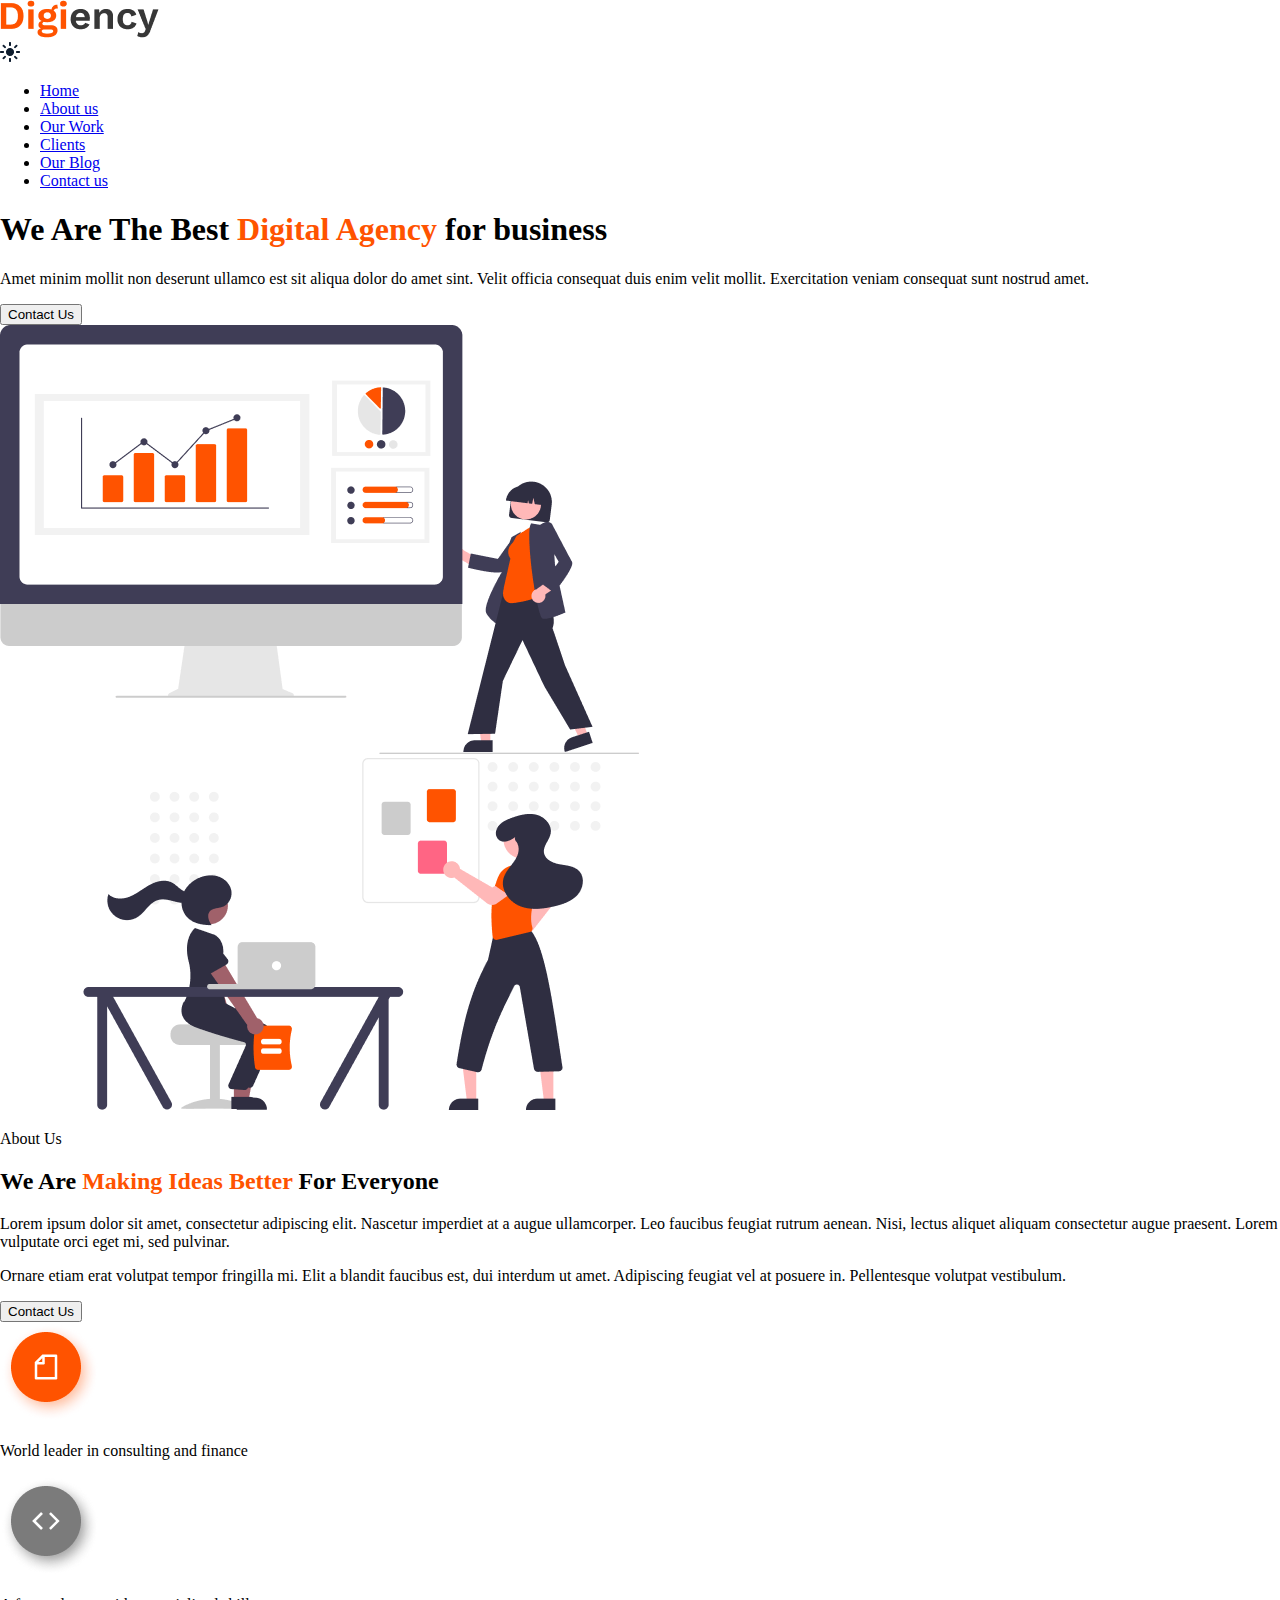
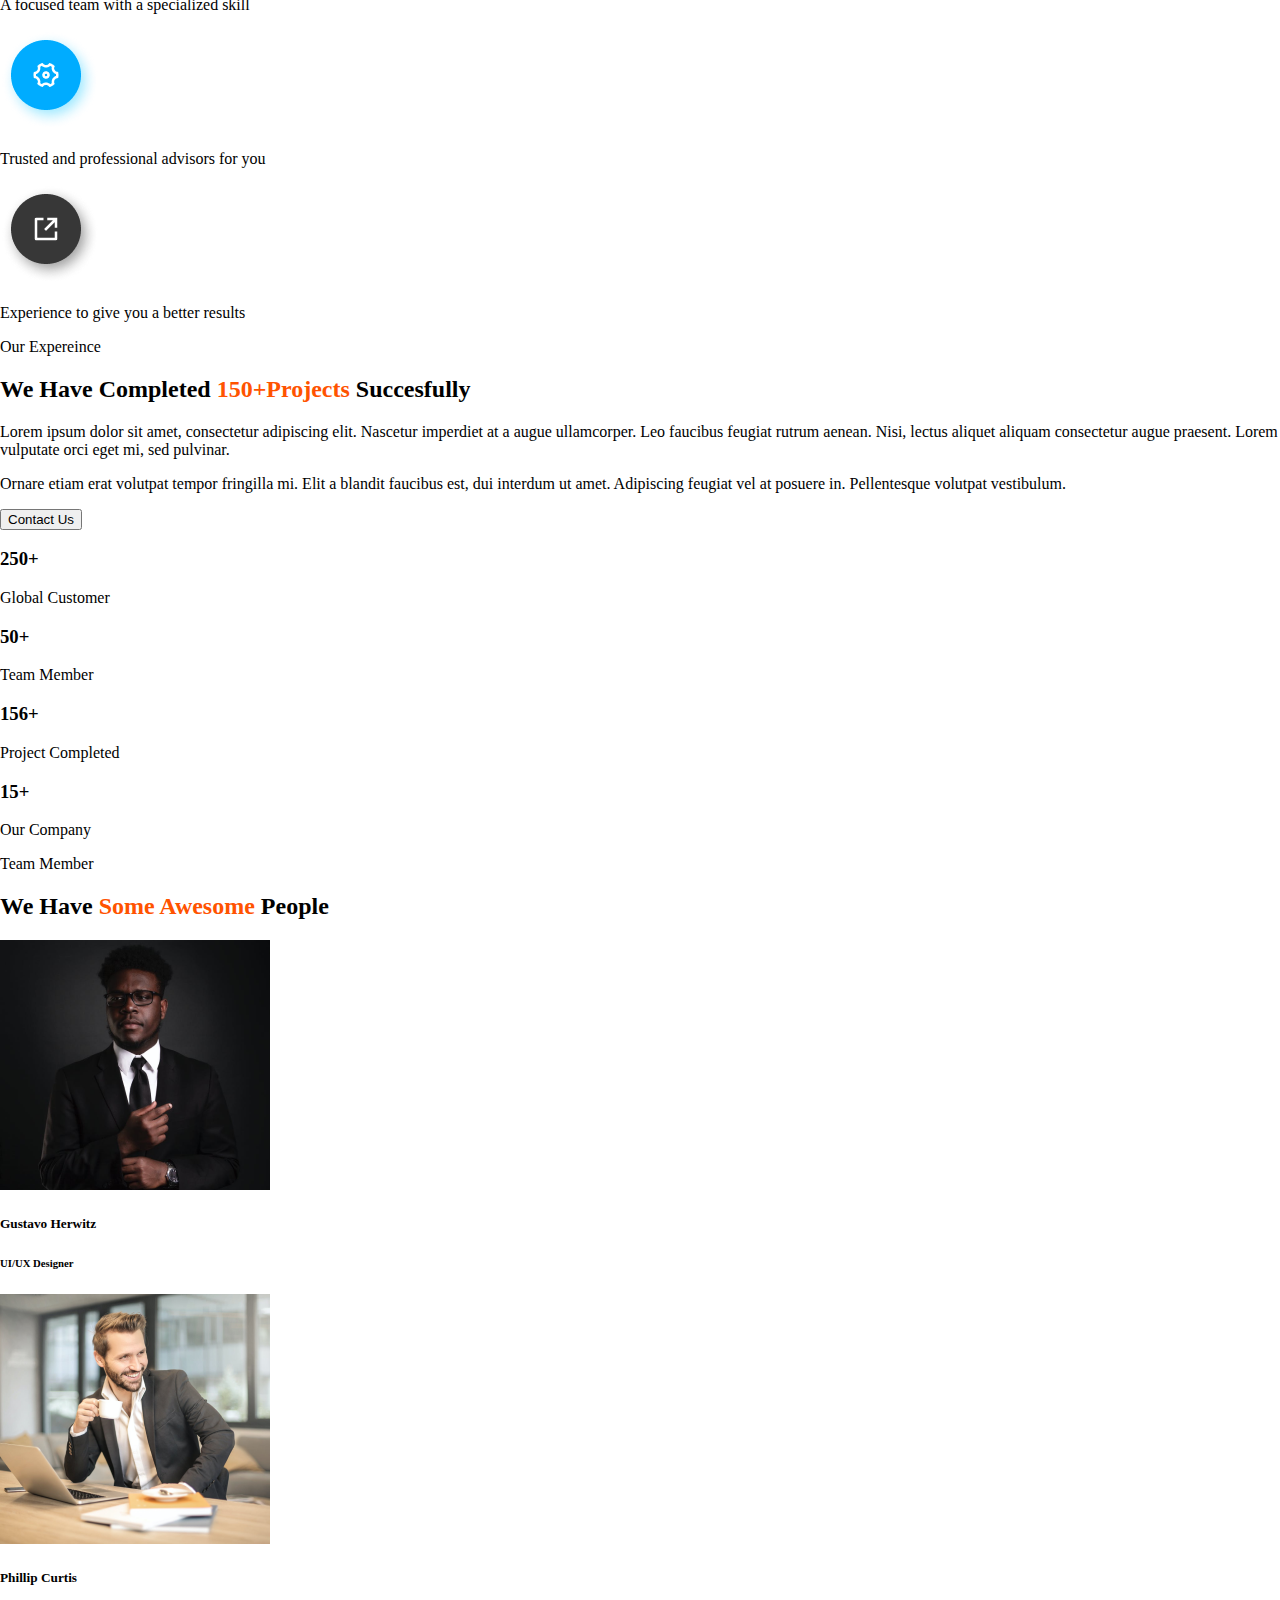
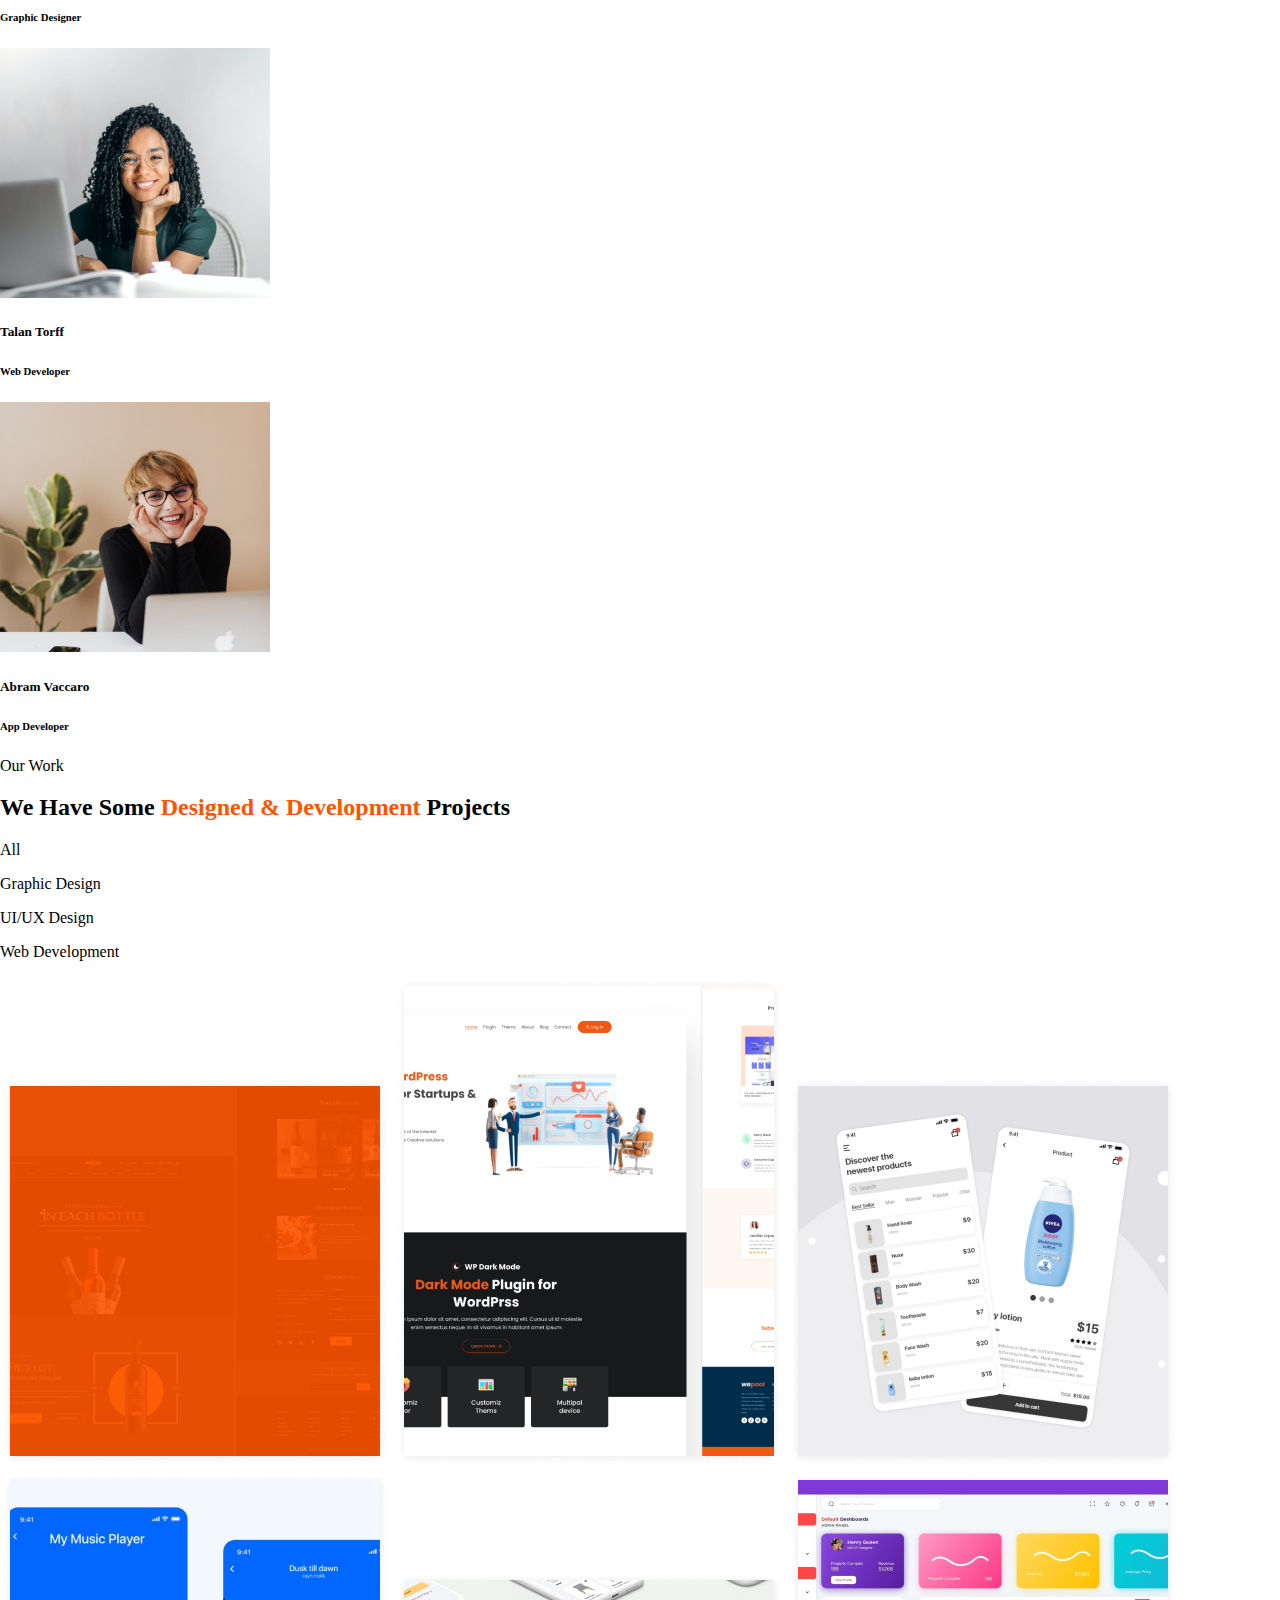
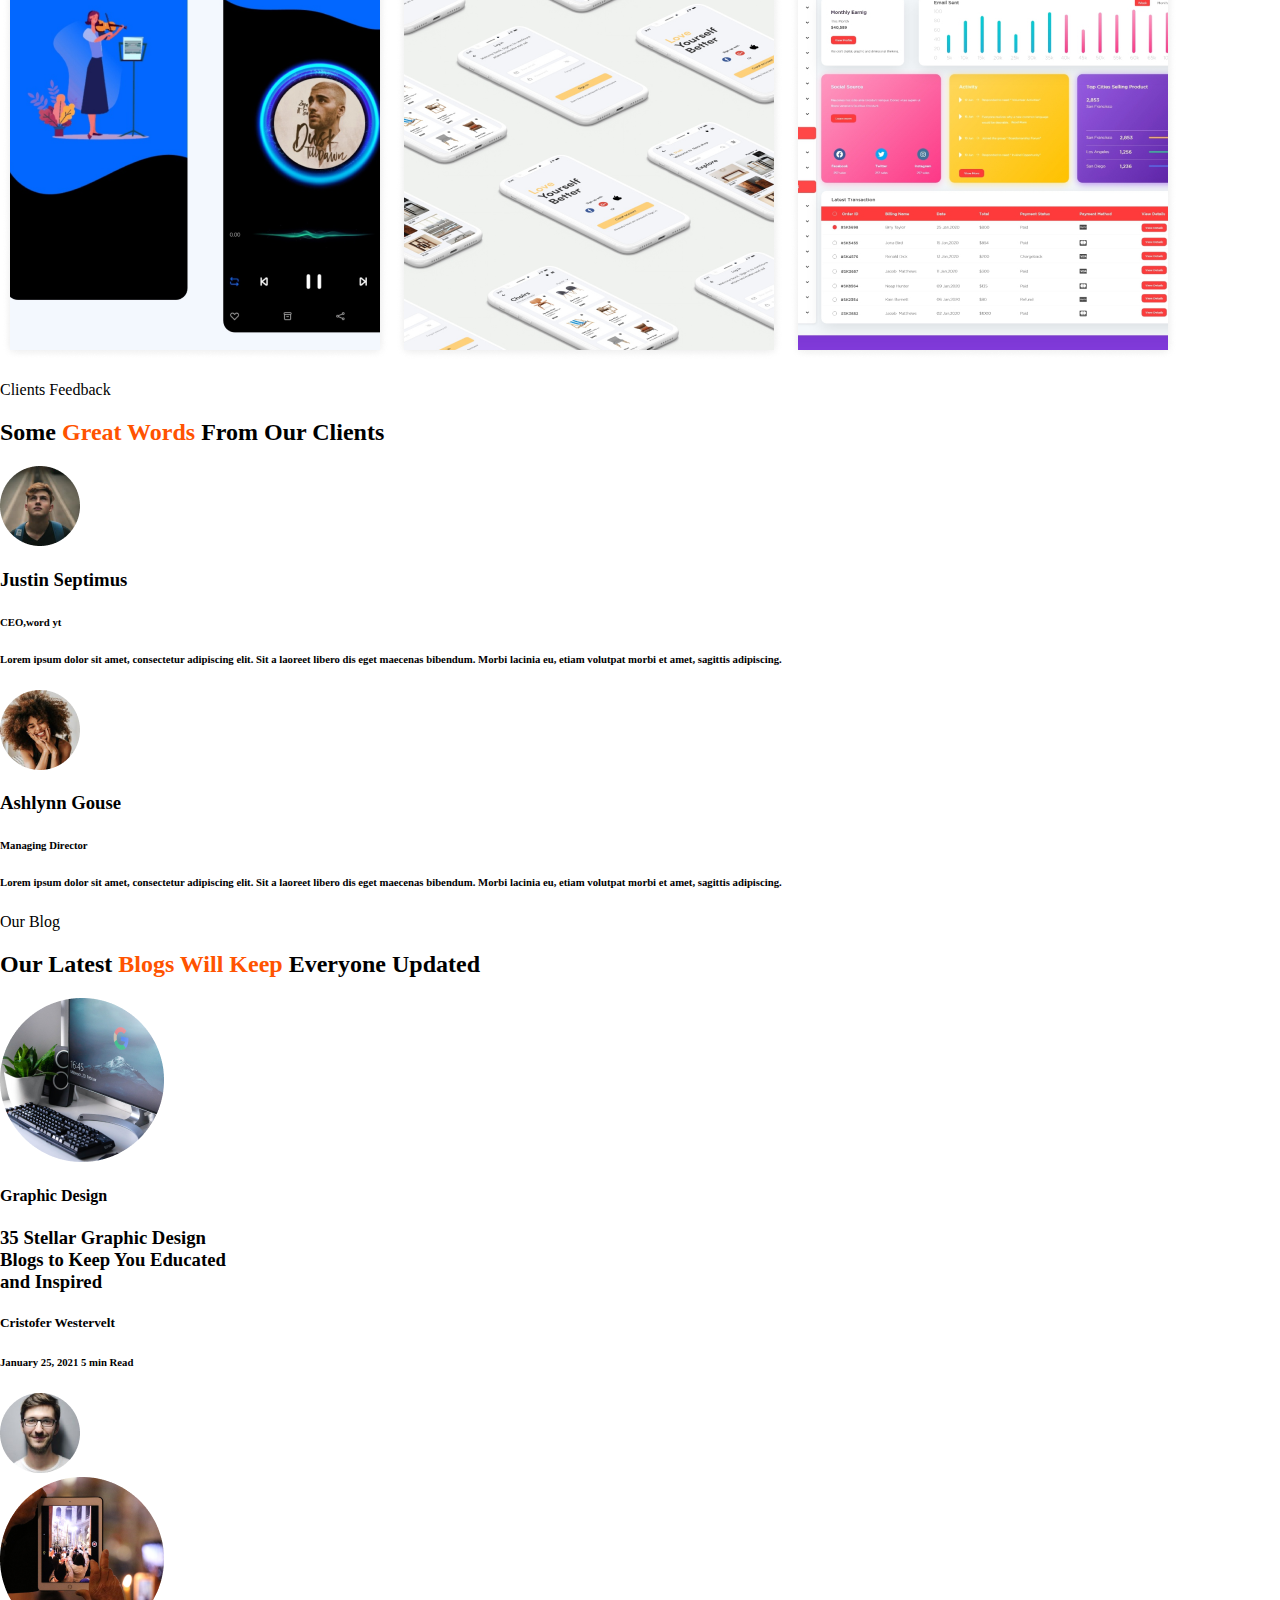
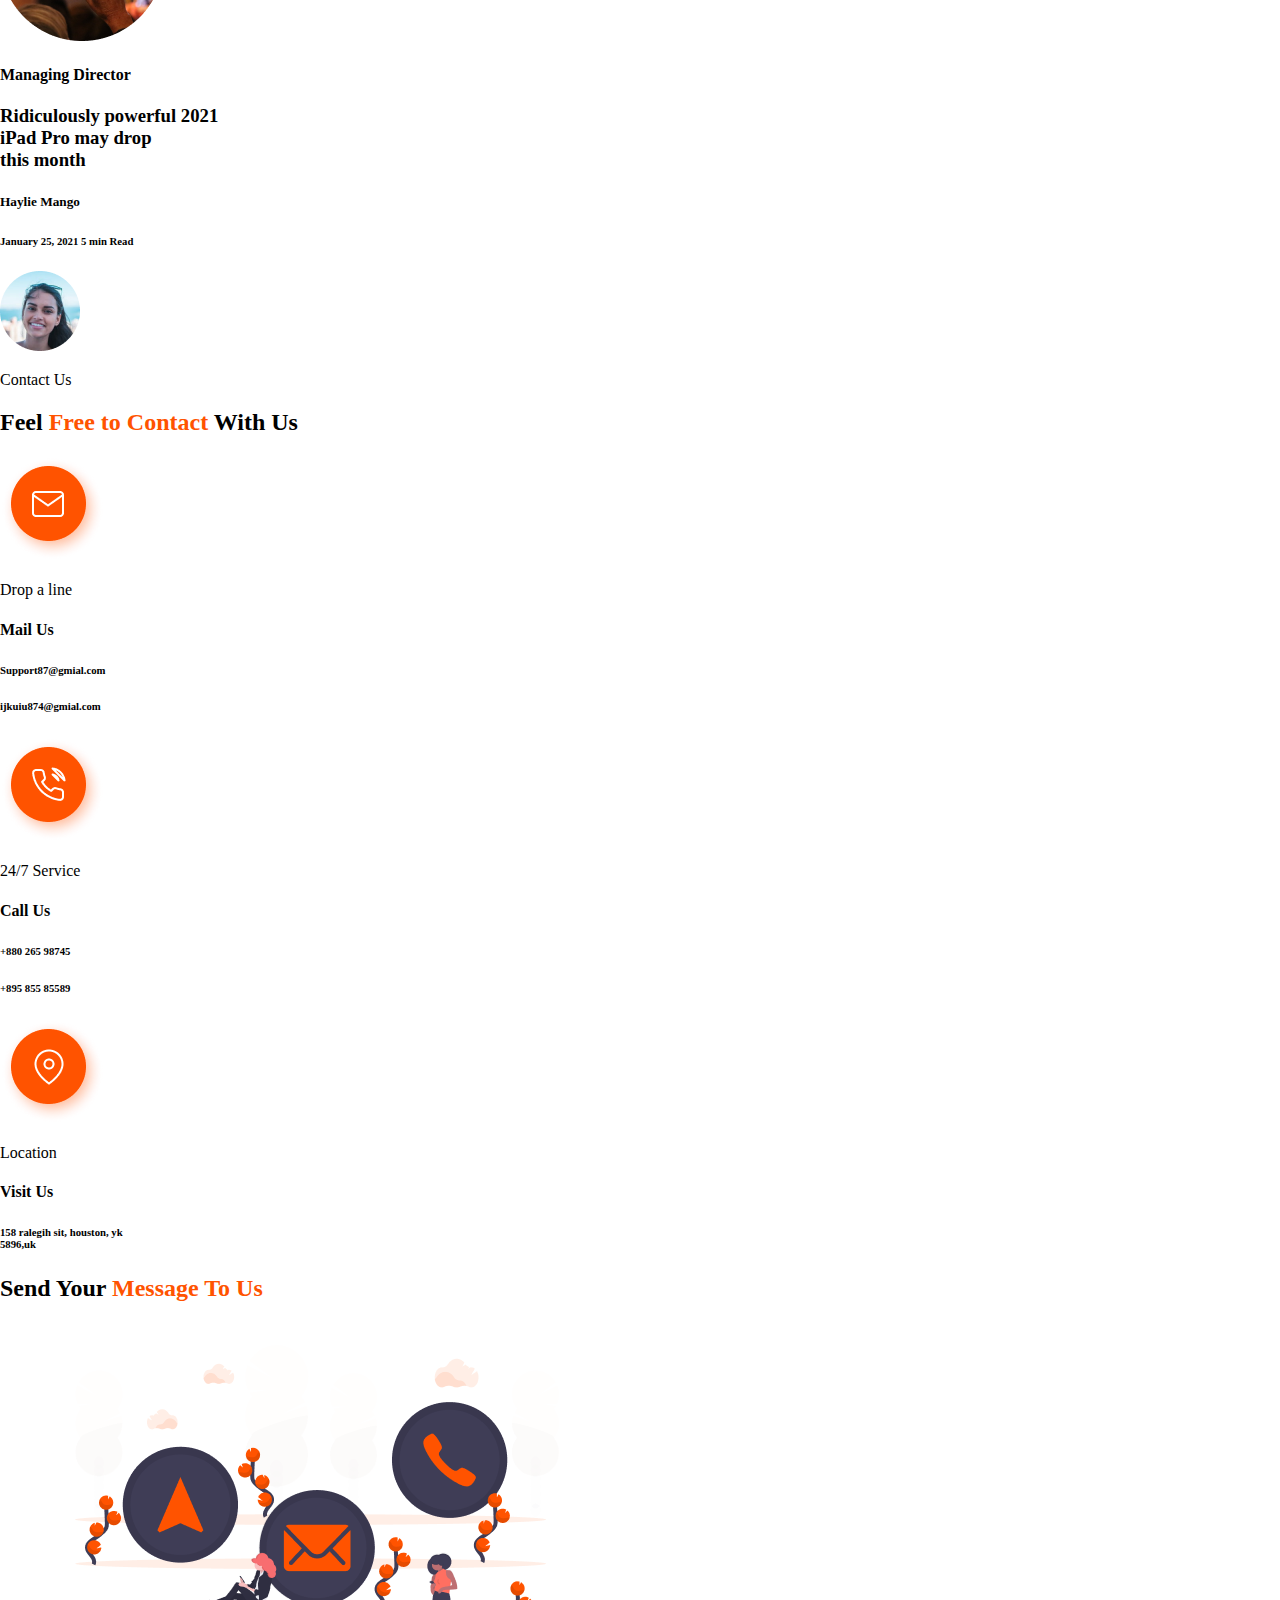
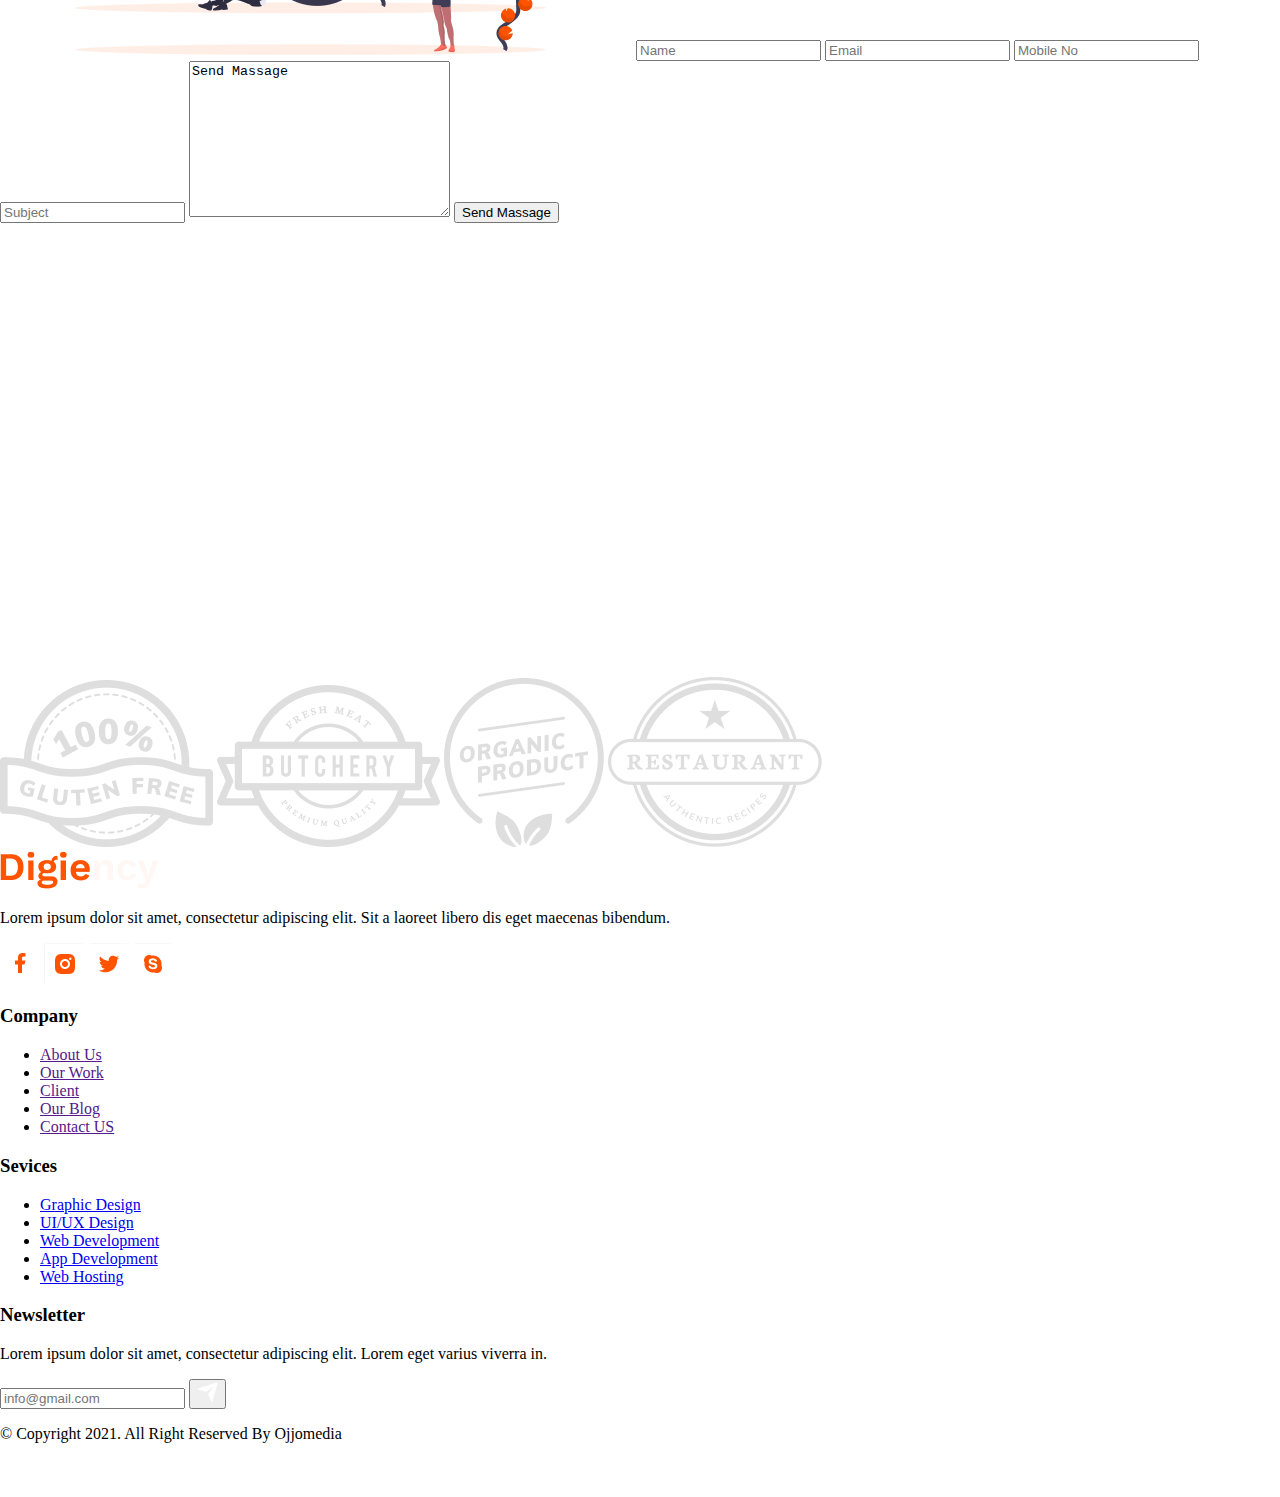
==== commit 7cd17c50: "aaa" ====
--- a/Digiency.html
+++ b/Digiency.html
@@ -3,7 +3,7 @@
   <head>
     <meta charset="UTF-8" />
     <meta http-equiv="X-UA-Compatible" content="IE=edge" />
-    <meta name="viewport" content="width=device-width, initial-scale=1.0" />
+    <meta name="viewport" content="initial-scale=1.0" />
     <title>Digiency</title>
     <link rel="stylesheet" href="./css/StyleA.css" />
     <link rel="preconnect" href="https://fonts.googleapis.com" />
@@ -14,307 +14,414 @@
     />
   </head>
   <body>
-    <header>
-  <div class="topnav">
-  <div class="logo">
-    <img src="./img/digiency.png" alt="Логотип"/>
-  </div>
-  <nav class="menu">
-  <ul class="nav">
-    <li><a href="#Home"> Home</a></li>
-    <li><a href="#AboutUs">About us</a></li>
-    <li><a href="#Our Work">Our Work</a></li>
-    <li><a href="#Clients">Clients</a></li>
-    <li><a href="#Blog">Our Blog</a></li>
-    <li><a href="#Contact us">Contact us</a></li>
-  </ul>
-  </nav>
-    <div class="logo-small">
-      <a href="#"><img src="./img/Mask.png" alt=""></a>
-    </div>
+    <header class="header">
+      <div class="logo">
+        <img class="img-nav" src="./img/digiency.png" alt="Логотип" />
+      </div>
+      <div class="logo-small">
+        <a href="#"><img src="./img/Mask.png" alt="" /></a>
+      </div>
+      <div class="container header__container">
+        <div class="menu-burger__header">
+          <span></span>
+        </div>
+        <nav class="header__nav">
+          <ul class="menu header__menu">
+            <li><a href="#Home"> Home</a></li>
+            <li><a href="#AboutUs">About us</a></li>
+            <li><a href="#Our Work">Our Work</a></li>
+            <li><a href="#Clients">Clients</a></li>
+            <li><a href="#Blog">Our Blog</a></li>
+            <li><a href="#Contact us">Contact us</a></li>
+          </ul>
+        </nav>
+      </div>
     </header>
 
-
-
-<main>
-  <div class="section-first">
-  <div class="content">
-    <h1 class="title-text">We Are The Best <span class="text-orange">Digital Agency</span> for business</h1>
-    <p class="text-content">Amet minim mollit non deserunt ullamco est sit aliqua dolor do amet sint. Velit officia consequat duis enim velit mollit. Exercitation veniam consequat sunt nostrud amet. </p>
-    <button>Contact Us</button>
-  </div>
-  <div class="content-image">
-   
-    <img src="./img/Image.png" alt="">
-     
-    </div>
-    <div class="social-main">
-    <img src="./img/facebook-fill.png" alt=""> 
-    <img src="./img/instagram-fill.png" alt="">
-    <img src="./img/twitter-fill.png" alt="">
-    <img src="./img/skype-fill.png" alt="">
-  </div>
-  
-  </div>
-
-
-
-  <div class="section-second">
-  <div class="image">
-    <img src="./img/image2.png" alt=""></div>
-      
-  <div class="content-second">
-    <p class="text-content">About Us</p>
-    <h2 class="main-title">We Are <span class="text-orange"> Making Ideas Better</span> For Everyone</h2>
-    <p class="text-content">Lorem ipsum dolor sit amet, consectetur adipiscing elit. Nascetur imperdiet at a augue ullamcorper. Leo faucibus feugiat rutrum aenean. Nisi, lectus aliquet aliquam consectetur augue praesent. Lorem vulputate orci eget mi, sed pulvinar.</p>
-    <p class="text-content"> Ornare etiam erat volutpat tempor fringilla mi. Elit a blandit faucibus est, dui interdum ut amet. Adipiscing feugiat vel at posuere in. Pellentesque volutpat vestibulum.</p>
-    <button>Contact Us</button>  
-   
-  </div>
-     </div>
-      
-  <div class="icon">
-  <div class="icon-style">
-    <img src="./img/Icon.png" alt="icon">
-    <p>World leader in consulting and finance</p></div>
-    <div class="icon-style"><img src="./img/Icon1.png" alt="icon">
-    <p>A focused team with a specialized skill</p></div>
-    <div class="icon-style"><img src="./img/Icon2.png" alt="icon">
-    <p>Trusted and professional advisors for you</p></div>
-    <div class="icon-style"><img src="./img/Icon3.png" alt="icon">
-    <p>Experience to give you a better results</p>
-  </div>
-  </div>
-
-  <div class="section-third">
-  <div class="container">
-    <p class="text-content">Our Expereince</p>
-     <h2 class="main-title">We Have Completed <span class="text-orange">150+Projects</span>  Succesfully</h2>
-    <p class="text-content">Lorem ipsum dolor sit amet, consectetur adipiscing elit. Nascetur imperdiet at a augue ullamcorper. Leo faucibus feugiat rutrum aenean. Nisi, lectus aliquet aliquam consectetur augue praesent. Lorem vulputate orci eget mi, sed pulvinar.</p>
-    <p class="text-content">Ornare etiam erat volutpat tempor fringilla mi. Elit a blandit faucibus est, dui interdum ut amet. Adipiscing feugiat vel at posuere in. Pellentesque volutpat vestibulum.</p>
-    <button>Contact Us</button>
-  </div>
-
-  <div class="right-block">
-  <div class="right-sub-blocks">
-  <div class="block">
-    <h3 class="text-block">250+</h3>
-    <p class="text-our-expereince">Global Customer</p>
-  </div>
-  <div class="block">
-    <h3 class="text-block">50+</h3>
-    <p class="text-our-expereince">Team Member</p>
-  </div>
-  </div>
-
-  <div class="left-sub-blocks">
-  <div class="block">
-    <h3 class="text-block">156+</h3>
-    <p class="text-our-expereince">Project Completed</p>
-  </div>
-  <div class="block">
-    <h3 class="text-block">15+</h3>
-    <p class="text-our-expereince">Our Company</p>
-  </div>
-  </div>
-  </div>
-  </div>
-
-  <div>
-    <p class="text-section">Team Member</p>
-    <h2 class="main-title-section">We Have <span class="text-orange"> Some Awesome</span> People</h2>
-    </div>
-  <div class="section-fourth">
-    <div class="item">
-    <img src="./img/Gustav.png" alt="">
-    <h5 class="text-name">Gustavo Herwitz</h5>
-    <h6 class="text-content">UI/UX Designer</h6>
-       </div>
-    <div class="item">
-    <img src="./img/Phillip.png" alt="">
-    <h5 class="text-name">Phillip Curtis</h5>
-    <h6 class="text-content">Graphic Designer</h6>
-    </div>
-    <div class="item">
-    <img src="./img/Talan.png" alt="">
-    <h5 class="text-name">Talan Torff</h5>
-    <h6 class="text-content">Web Developer</h6>
-    </div>
-    <div class="item">
-    <img src="./img/Abram.png" alt="">
-    <h5 class="text-name">Abram Vaccaro</h5>
-    <h6 class="text-content">App Developer</h6>
-    </div>
-    </div>
-    <p class="text-section">Our Work</p>
-    <h2 class="main-title-section">We Have Some <span class="text-orange"> Designed & Development</span> Projects</h2>
-    <div class="our-work">
-    <p class="text-our-work">All</p>
-    <p class="text-our-work">Graphic Design</p>
-    <p class="text-our-work">UI/UX Design</p>
-    <p class="text-our-work">Web Development</p>
-    </div>
-    <div class="block-content">
-    <img src="./img/content-one.png" alt="">
-    <img src="./img/content-two.png" alt="">
-    <img src="./img/content-three.png" alt="">
-    <img src="./img/content-four.png" alt="">
-    <img src="./img/content-five.png" alt="">
-    <img src="./img/content-six.png" alt="">
-    </div>
-
+    <div class="section-first">
+      <div class="content">
+        <div class="flex-content">
+          <h1 class="title-text">
+            We Are The Best
+            <span class="text-orange">Digital Agency</span> for business
+          </h1>
+          <p class="text-content">
+            Amet minim mollit non deserunt ullamco est sit aliqua dolor do amet
+            sint. Velit officia consequat duis enim velit mollit. Exercitation
+            veniam consequat sunt nostrud amet.
+          </p>
+          <button class="button">Contact Us</button>
+        </div>
+      </div>
+      <div class="content-image">
+        <img class="image-main" src="./img/Image.png" alt="" />
+      </div>
+    </div>
+
+    <div class="section-second">
+      <div class="image">
+        <img class="image-main" src="./img/image2.png" alt="" />
+      </div>
+
+      <div class="content-second">
+        <div class="flex-content">
+          <p class="text-content">About Us</p>
+          <h2 class="main-title">
+            We Are <span class="text-orange"> Making Ideas Better</span> For
+            Everyone
+          </h2>
+          <p class="text-content">
+            Lorem ipsum dolor sit amet, consectetur adipiscing elit. Nascetur
+            imperdiet at a augue ullamcorper. Leo faucibus feugiat rutrum
+            aenean. Nisi, lectus aliquet aliquam consectetur augue praesent.
+            Lorem vulputate orci eget mi, sed pulvinar.
+          </p>
+          <p class="text-content">
+            Ornare etiam erat volutpat tempor fringilla mi. Elit a blandit
+            faucibus est, dui interdum ut amet. Adipiscing feugiat vel at
+            posuere in. Pellentesque volutpat vestibulum.
+          </p>
+          <button class="button">Contact Us</button>
+        </div>
+      </div>
+      <div class="icon">
+        <div class="icon-style">
+          <img src="./img/Icon.png" alt="icon" />
+          <p>World leader in consulting and finance</p>
+        </div>
+        <div class="icon-style">
+          <img src="./img/Icon1.png" alt="icon" />
+          <p>A focused team with a specialized skill</p>
+        </div>
+        <div class="icon-style">
+          <img src="./img/Icon2.png" alt="icon" />
+          <p>Trusted and professional advisors for you</p>
+        </div>
+        <div class="icon-style">
+          <img src="./img/Icon3.png" alt="icon" />
+          <p>Experience to give you a better results</p>
+        </div>
+      </div>
+    </div>
+
+    <div class="section-third">
+      <div class="flex-content">
+        <p class="text-content">Our Expereince</p>
+        <h2 class="main-title">
+          We Have Completed
+          <span class="text-orange">150+Projects</span> Succesfully
+        </h2>
+        <p class="text-content">
+          Lorem ipsum dolor sit amet, consectetur adipiscing elit. Nascetur
+          imperdiet at a augue ullamcorper. Leo faucibus feugiat rutrum aenean.
+          Nisi, lectus aliquet aliquam consectetur augue praesent. Lorem
+          vulputate orci eget mi, sed pulvinar.
+        </p>
+        <p class="text-content">
+          Ornare etiam erat volutpat tempor fringilla mi. Elit a blandit
+          faucibus est, dui interdum ut amet. Adipiscing feugiat vel at posuere
+          in. Pellentesque volutpat vestibulum.
+        </p>
+        <button class="button">Contact Us</button>
+      </div>
+
+      <div class="flex-block">
+        <div class="flex-sub-blocks">
+          <div class="block">
+            <h3 class="text-block">250+</h3>
+            <p class="text-our-expereince">Global Customer</p>
+          </div>
+          <div class="block">
+            <h3 class="text-block">50+</h3>
+            <p class="text-our-expereince">Team Member</p>
+          </div>
+          <div class="block">
+            <h3 class="text-block">156+</h3>
+            <p class="text-our-expereince">Project Completed</p>
+          </div>
+          <div class="block">
+            <h3 class="text-block">15+</h3>
+            <p class="text-our-expereince">Our Company</p>
+          </div>
+        </div>
+      </div>
+    </div>
+
+    <div class="section-fourth">
+      <div class="flex-content">
+        <p class="text-content">Team Member</p>
+        <h2 class="main-title">
+          We Have <span class="text-orange"> Some Awesome</span> People
+        </h2>
+      </div>
+      <div class="flex-block mt-20">
+        <div class="flex-sub-blocks">
+          <div class="item">
+            <img src="./img/Gustav.png" alt="" />
+            <h5 class="text-name">Gustavo Herwitz</h5>
+            <h6 class="text-content">UI/UX Designer</h6>
+          </div>
+          <div class="item">
+            <img src="./img/Phillip.png" alt="" />
+            <h5 class="text-name">Phillip Curtis</h5>
+            <h6 class="text-content">Graphic Designer</h6>
+          </div>
+          <div class="item">
+            <img src="./img/Talan.png" alt="" />
+            <h5 class="text-name">Talan Torff</h5>
+            <h6 class="text-content">Web Developer</h6>
+          </div>
+          <div class="item">
+            <img src="./img/Abram.png" alt="" />
+            <h5 class="text-name">Abram Vaccaro</h5>
+            <h6 class="text-content">App Developer</h6>
+          </div>
+        </div>
+      </div>
+    </div>
 
     <div class="section-fifth">
-    <p class="text-section">Clients Feedback</p>
-    <h2 class="main-title-section">Some <span class="text-orange"> Great Words</span> From Our Clients</h2>
-    <div class="our-client">
-    <div class="client">
-      <img class="photo" src="./img/photo.png" alt="">
-      <h3 class="title-our-clients">Justin Septimus</h3>
-      <h6 class="text-our-client">CEO,word yt</h6>
-      <h6 class="text-our-client">Lorem ipsum dolor sit amet, consectetur adipiscing elit. Sit a laoreet libero dis eget maecenas bibendum. Morbi lacinia eu, etiam volutpat morbi et amet, sagittis adipiscing. </h6>
-    </div>
-    <div class="client">
-      <img class="photo" src="./img/photo-one.png" alt="">
-      <h3 class="title-our-clients">Ashlynn Gouse</h3>
-      <h6 class="text-our-client">Managing Director</h6>
-      <h6 class="text-our-client">Lorem ipsum dolor sit amet, consectetur adipiscing elit. Sit a laoreet libero dis eget maecenas bibendum. Morbi lacinia eu, etiam volutpat morbi et amet, sagittis adipiscing. </h6>
-    </div>
-    </div>
-    <div class="ellipse">
-    <div class="circle"></div>
-    <div class="circle-one"></div>
-    <div class="circle-two"></div>
-    </div>
-
-
-
-    
+      <div class="flex-content">
+        <p class="text-content">Our Work</p>
+        <h2 class="main-title">
+          We Have Some
+          <span class="text-orange"> Designed & Development</span> Projects
+        </h2>
+      </div>
+
+      <div class="our-work">
+        <p class="text-our-work">All</p>
+        <p class="text-our-work">Graphic Design</p>
+        <p class="text-our-work">UI/UX Design</p>
+        <p class="text-our-work">Web Development</p>
+      </div>
+      <div class="flex-block">
+        <div class="flex-sub-blocks">
+          <img class="img-width-100" src="./img/content-one.png" alt="" />
+          <img class="img-width-100" src="./img/content-two.png" alt="" />
+          <img class="img-width-100" src="./img/content-three.png" alt="" />
+          <img class="img-width-100" src="./img/content-four.png" alt="" />
+          <img class="img-width-100" src="./img/content-five.png" alt="" />
+          <img class="img-width-100" src="./img/content-six.png" alt="" />
+        </div>
+      </div>
+    </div>
+
     <div class="section-sixth">
-      <p class="text-section">Our Blog</p>
-      <h2 class="main-title-section">Our Latest <span class="text-orange">Blogs Will Keep</span>  Everyone Updated</h2>
-    <div class="blog">
-    <div class="blog-one">
-      <img class="photo-one" src="./img/Blog-one.png" alt="">
-      <h4 class="graphic-design">Graphic Design</h4>
-      <h3 class="content-six">35 Stellar Graphic Design <br> Blogs  to Keep You Educated <br> and Inspired</h3>
-      <h5 class="content-name">Cristofer Westervelt</h5>
-      <h6 class="content-data">January 25, 2021 5 min Read</h6>
-      <img class="photo-second" src="./img/Cristofer.png" alt="">
-    </div>
-    
-    <div class="blog-second">
-      <img class="photo-one" src="./img/Blog-two.png" alt="">
-      <h4 class="graphic-design">Managing Director</h4>
-      <h3 class="content-six">Ridiculously powerful 2021 <br>  iPad  Pro  may  drop <br> this month</h3>
-      <h5 class="content-name">Haylie Mango</h5>
-      <h6 class="content-data">January 25, 2021 5 min Read</h6>
-      <img class="photo-second" src="./img/Haylie.png" alt="">
-      </div>
+      <div class="flex-content">
+        <p class="text-content">Clients Feedback</p>
+        <h2 class="main-title">
+          Some <span class="text-orange"> Great Words</span> From Our Clients
+        </h2>
+      </div>
+      <div class="flex-block mt-20">
+        <div class="flex-sub-blocks">
+          <div class="client">
+            <img class="photo" src="./img/photo.png" alt="" />
+            <h3 class="title-our-clients">Justin Septimus</h3>
+            <h6 class="text-our-client">CEO,word yt</h6>
+            <h6 class="text-our-client">
+              Lorem ipsum dolor sit amet, consectetur adipiscing elit. Sit a
+              laoreet libero dis eget maecenas bibendum. Morbi lacinia eu, etiam
+              volutpat morbi et amet, sagittis adipiscing.
+            </h6>
+          </div>
+          <div class="client">
+            <img class="photo" src="./img/photo-one.png" alt="" />
+            <h3 class="title-our-clients">Ashlynn Gouse</h3>
+            <h6 class="text-our-client">Managing Director</h6>
+            <h6 class="text-our-client">
+              Lorem ipsum dolor sit amet, consectetur adipiscing elit. Sit a
+              laoreet libero dis eget maecenas bibendum. Morbi lacinia eu, etiam
+              volutpat morbi et amet, sagittis adipiscing.
+            </h6>
+          </div>
+        </div>
       </div>
       <div class="ellipse">
-      <div class="circle"></div>
-      <div class="circle-one"></div>
-      <div class="circle-two"></div>      
-   </div>
-    
- <p class="text-section">Contact Us</p>
-      <h2 class="main-title-section">Feel <span class="text-orange"> Free to Contact</span> With Us</h2>
-    <div class="contacts">
-<div class="our-contact">
-    <img class="img-contact" src="./img/mail.png" alt="">
-    <p class="contact">Drop a line</p>
-    <h4 class="text-contact">Mail Us</h4>
-    <h6 class="contact-text">Support87@gmial.com</h6>
-    <h6 class="contact-text">ijkuiu874@gmial.com</h6>
-</div>
-<div class="our-contact">
-    <img class="img-contact" src="./img/phone-call.png" alt="">
-    <p class="contact">24/7 Service</p>
-    <h4 class="text-contact">Call Us</h4>
-    <h6 class="contact-text">+880 265 98745 </h6>
-    <h6 class="contact-text">+895 855 85589</h6>
-</div>
-<div class="our-contact">
-    <img class="img-contact" src="./img/map-pin.png" alt="">
-    <p class="contact">Location</p>
-    <h4 class="text-contact">Visit Us</h4>
-    <h6 class="contact-text">158 ralegih sit, houston, yk <br> 5896,uk </h6>
-    </div>
-        </div>
-
-
-<h2 class="title-form">Send Your <span class="text-orange"> Message To Us</span></h2>
-<div class="form">  
-<div> 
-  <img src="./img/contact.png" alt="">
-</div>
-<div>
-  <input type="text" placeholder="Name">
-  <input type="text" placeholder="Email">
-  <input type="text" placeholder="Mobile No">
-  <input type="text" placeholder="Subject">
-  <textarea name= "Send Massage" cols="30" rows="10">Send Massage</textarea>
-  <button class="button-form">Send Massage</button>   
-</div>
-</div>
-<iframe src="https://www.google.com/maps/embed?pb=!1m14!1m8!1m3!1d40992.06889176871!2d27.555159107564045!3d53.925201985672864!3m2!1i1024!2i768!4f13.1!3m3!1m2!1s0x46dbcf92d0d196ab%3A0x264e2671b6afeb29!2sGalleria%20Minsk!5e0!3m2!1sru!2sby!4v1636067269053!5m2!1sru!2sby" width="1170" height="450" style="border:0;" allowfullscreen="" loading="lazy"></iframe>
-      
-      <div class="logotip">
-        <img src="./img/GlutenFree.png" alt="">
-        <img src="./img/Butchery.png" alt="">
-        <img src="./img/OrganicProduct.png" alt="">
-        <img src="./img/Restaurant.png" alt="">
-      </div>
-  </main>
-
-<footer class="footer">
- <div class="footer_content">
- <div class="footer-container">
-   <img class="img-footer" src="./img/LogoFooter.png" alt="">
-  <p class="footer-text">Lorem ipsum dolor sit amet, consectetur adipiscing elit. Sit a laoreet libero dis eget maecenas bibendum.</p>
-  <div class="social" >
-  <img class="facebook" src="./img/facebook-fill.png" alt="">
-  <img class="social-footer" src="./img/instagram-fill.png" alt="">
-  <img class="social-footer" src="./img/twitter-fill.png" alt="">
-  <img class="social-footer" src="./img/skype-fill.png" alt="">
-  </div>
-</div> 
-<div>
-  <h3 class="footer-title">Company</h3>
-  <nav>
-   <ul>
-     <li><a class="link" href="">About Us</a></li>
-     <li><a class="link" href="">Our Work</a></li>
-     <li><a class="link" href="">Client</a></li>
-     <li><a class="link" href="">Our Blog</a></li>
-     <li><a class="link" href="">Contact US</a></li>
-   </ul>
- </nav>
-</div>
-<div>
-  <h3 class="footer-title">Sevices</h3>
-  <nav class="footer-list">
-   <ul>
-    <li><a class="link" href="#">Graphic Design</a></li>
-    <li><a class="link" href="#">UI/UX Design</a></li>
-    <li><a class="link" href="#">Web Development</a></li>
-    <li><a class="link" href="#">App Development</a></li>
-    <li><a class="link" href="#">Web Hosting</a></li>
-   </ul>
-  </nav>
-</div>
-<div>
- <h3 class="footer-title">Newsletter</h3>
- <p class="footer-text-one">Lorem ipsum dolor sit amet, consectetur adipiscing elit. Lorem eget varius viverra in.</p>
- <input class="input-footer" type="email" placeholder="info@gmail.com">
- <button class="button-footer"><img src="./img/Vector.png" alt=""></button>
-   </div>
-</div>
-<div class="copyright">
-<p>&#169; Copyright 2021. All Right Reserved By Ojjomedia</p>
-<a href="#"><img class="vector" src="./img/Vector (2).png" alt=""></a>
-</div>
-</footer>
-</body>
+        <div class="circle"></div>
+        <div class="circle-one"></div>
+        <div class="circle-two"></div>
+      </div>
+    </div>
+
+    <div class="section-seventh">
+      <div class="flex-content">
+        <p class="text-content">Our Blog</p>
+        <h2 class="main-title">
+          Our Latest <span class="text-orange">Blogs Will Keep</span> Everyone
+          Updated
+        </h2>
+      </div>
+      <div class="flex-block mt-20">
+        <div class="flex-sub-blocks">
+          <div class="blog-one">
+            <img class="photo-one" src="./img/Blog-one.png" alt="" />
+            <h4 class="graphic-design">Graphic Design</h4>
+            <h3 class="content-six">
+              35 Stellar Graphic Design <br />
+              Blogs to Keep You Educated <br />
+              and Inspired
+            </h3>
+            <h5 class="content-name">Cristofer Westervelt</h5>
+            <h6 class="content-data">January 25, 2021 5 min Read</h6>
+            <img class="photo-second" src="./img/Cristofer.png" alt="" />
+          </div>
+
+          <div class="blog-one">
+            <img class="photo-one" src="./img/Blog-two.png" alt="" />
+            <h4 class="graphic-design">Managing Director</h4>
+            <h3 class="content-six">
+              Ridiculously powerful 2021 <br />
+              iPad Pro may drop <br />
+              this month
+            </h3>
+            <h5 class="content-name">Haylie Mango</h5>
+            <h6 class="content-data">January 25, 2021 5 min Read</h6>
+            <img class="photo-second" src="./img/Haylie.png" alt="" />
+          </div>
+        </div>
+      </div>
+      <div class="ellipse">
+        <div class="circle"></div>
+        <div class="circle-one"></div>
+        <div class="circle-two"></div>
+      </div>
+    </div>
+
+    <div class="section-eighth">
+      <div class="flex-content">
+        <p class="text-content">Contact Us</p>
+        <h2 class="main-title">
+          Feel <span class="text-orange"> Free to Contact</span> With Us
+        </h2>
+      </div>
+      <div class="flex-block mt-20">
+        <div class="flex-sub-blocks">
+          <div class="our-contact">
+            <img class="img-contact" src="./img/mail.png" alt="" />
+
+            <p class="contact">Drop a line</p>
+            <h4 class="text-contact">Mail Us</h4>
+            <h6 class="contact-text">Support87@gmial.com</h6>
+            <h6 class="contact-text">ijkuiu874@gmial.com</h6>
+          </div>
+          <div class="our-contact">
+            <img class="img-contact" src="./img/phone-call.png" alt="" />
+            <p class="contact">24/7 Service</p>
+            <h4 class="text-contact">Call Us</h4>
+            <h6 class="contact-text">+880 265 98745</h6>
+            <h6 class="contact-text">+895 855 85589</h6>
+          </div>
+          <div class="our-contact">
+            <img class="img-contact" src="./img/map-pin.png" alt="" />
+            <p class="contact">Location</p>
+            <h4 class="text-contact">Visit Us</h4>
+            <h6 class="contact-text">
+              158 ralegih sit, houston, yk <br />
+              5896,uk
+            </h6>
+          </div>
+        </div>
+      </div>
+    </div>
+    <div class="section-form">
+      <h2 class="title-form">
+        Send Your <span class="text-orange"> Message To Us</span>
+      </h2>
+      <div class="form">
+        <img class="image-main" src="./img/contact.png" alt="" />
+        <input class="input-main" type="text" placeholder="Name" />
+        <input class="input-main" type="text" placeholder="Email" />
+        <input class="input-main" type="text" placeholder="Mobile No" />
+        <input class="input-main" type="text" placeholder="Subject" />
+        <textarea name="Send Massage" cols="30" rows="10">
+Send Massage</textarea
+        >
+
+        <button class="button">Send Massage</button>
+      </div>
+    </div>
+    <div class="section-iframe">
+      <iframe
+        src="https://www.google.com/maps/embed?pb=!1m14!1m8!1m3!1d40992.06889176871!2d27.555159107564045!3d53.925201985672864!3m2!1i1024!2i768!4f13.1!3m3!1m2!1s0x46dbcf92d0d196ab%3A0x264e2671b6afeb29!2sGalleria%20Minsk!5e0!3m2!1sru!2sby!4v1636067269053!5m2!1sru!2sby"
+        width="1170"
+        height="450"
+        style="border: 0"
+        allowfullscreen=""
+        loading="lazy"
+      ></iframe>
+    </div>
+    <div class="logotip">
+      <img class="logo-size" src="./img/GlutenFree.png" alt="" />
+      <img class="logo-size" src="./img/Butchery.png" alt="" />
+      <img class="logo-size" src="./img/OrganicProduct.png" alt="" />
+      <img class="logo-size" src="./img/Restaurant.png" alt="" />
+    </div>
+
+    <footer class="footer">
+      <div class="footer_content">
+        <div class="footer-container">
+          <img class="img-footer" src="./img/LogoFooter.png" alt="" />
+          <p class="footer-text">
+            Lorem ipsum dolor sit amet, consectetur adipiscing elit. Sit a
+            laoreet libero dis eget maecenas bibendum.
+          </p>
+          <div class="social">
+            <img class="facebook" src="./img/facebook-footer.png" alt="" />
+            <img class="social-footer" src="./img/instagram-fill.png" alt="" />
+            <img class="social-footer" src="./img/twitter-fill.png" alt="" />
+            <img class="social-footer" src="./img/skype-fill.png" alt="" />
+          </div>
+        </div>
+        <div>
+          <h3 class="footer-title">Company</h3>
+          <nav>
+            <ul class="nav-footer">
+              <li><a class="link" href="">About Us</a></li>
+              <li><a class="link" href="">Our Work</a></li>
+              <li><a class="link" href="">Client</a></li>
+              <li><a class="link" href="">Our Blog</a></li>
+              <li><a class="link" href="">Contact US</a></li>
+            </ul>
+          </nav>
+        </div>
+        <div>
+          <h3 class="footer-title">Sevices</h3>
+          <nav class="footer-list">
+            <ul class="nav-footer">
+              <li><a class="link" href="#">Graphic Design</a></li>
+              <li><a class="link" href="#">UI/UX Design</a></li>
+              <li><a class="link" href="#">Web Development</a></li>
+              <li><a class="link" href="#">App Development</a></li>
+              <li><a class="link" href="#">Web Hosting</a></li>
+            </ul>
+          </nav>
+        </div>
+        <div>
+          <h3 class="footer-title">Newsletter</h3>
+          <p class="footer-text-one">
+            Lorem ipsum dolor sit amet, consectetur adipiscing elit. Lorem eget
+            varius viverra in.
+          </p>
+          <div class="input-button">
+            <input
+              class="input-footer"
+              type="email"
+              placeholder="info@gmail.com"
+            />
+            <button class="button-footer">
+              <img src="./img/Vector.png" alt="" />
+            </button>
+          </div>
+        </div>
+      </div>
+      <div class="copyright">
+        <p class="copyright-footer">
+          &#169; Copyright 2021. All Right Reserved By Ojjomedia
+        </p>
+        <a href="#"><img class="vector" src="./img/Vector (2).png" alt="" /></a>
+      </div>
+    </footer>
+  </body>
 </html>
--- a/css/StyleA.css
+++ b/css/StyleA.css
@@ -1,662 +1,583 @@
-body {
-  min-width: 1440px;
-  margin: 0 auto;
-  padding: 0 15px;
-}
-.topnav {
-  background-color: #fff;
-  display: flex;
-}
-.logo {
-  display: block;
-  margin-left: 135px;
-  margin-top: 26px;
-}
-
-.menu {
-  width: 70%;
-  font-family: Work Sans;
-  font-weight: 500;
-  font-size: 20px;
-  color: #373737;
-  margin-top: 10px;
-}
-.nav {
-  display: flex;
-  justify-content: space-around;
-}
-
-li {
-  list-style-type: none;
-}
-
-a {
-  text-decoration: none;
-}
-.logo-small {
-  padding: 31px 135px 38px 215px;
-}
-
-.section-first {
-  display: flex;
-  background: #fff7f4;
-}
-.content {
-  padding-top: 176px;
-  padding-left: 135px;
-  margin-right: 35px;
-}
-
-.content-image {
-  padding-top: 153px;
-  padding-right: 138px;
-}
-
-.title-text {
-  margin-right: 88px;
-  font-family: Work Sans;
-  font-style: normal;
-  font-weight: bold;
-  font-size: 48px;
-  line-height: 123.6%;
-  text-transform: capitalize;
-  color: #373737;
-}
 .text-orange {
   color: #ff5300;
 }
-.text-content {
-  font-family: Work Sans;
-  font-style: normal;
-  font-weight: normal;
-  font-size: 16px;
-  line-height: 150.6%;
-  color: #7b7b7b;
+body {
+  width: 100%;
+  margin: 0;
+  padding: 0;
 }
-button {
-  background: #ff5300;
-  box-shadow: 0px 1px 10px rgba(0, 0, 0, 0.1);
-  border-radius: 5px;
-  font-family: Work Sans;
-  font-weight: 500;
-  font-size: 20px;
-  line-height: 123.6%;
-  color: #ffffff;
-  border: 0;
-  width: 150px;
-  height: 50px;
-  margin-top: 50px;
-  margin-bottom: 50px;
+
+@media (max-width: 320px) {
+  .header {
+    display: flex;
+    justify-content: space-evenly;
+    align-items: flex-start;
+  }
+  .logo {
+    margin-top: 9px;
+  }
+  .img-nav {
+    width: 100px;
+    margin-left: -20px;
+  }
+  .logo-small {
+    margin-top: 10px;
+  }
+  .menu {
+    display: none;
+  }
+  .topnav {
+    display: flex;
+    align-items: center;
+  }
+  .section-first {
+    display: flex;
+    flex-direction: column-reverse;
+    justify-content: center;
+    align-items: center;
+    background: #fff7f4;
+    height: 733px;
+  }
+  .image-main {
+    max-width: 260px;
+  }
+  .text-content {
+    margin-top: 18px;
+    text-align: center;
+  }
+  .flex-content {
+    display: flex;
+    flex-direction: column;
+    justify-content: center;
+    align-items: center;
+  }
+  .content {
+    margin-top: 50px;
+  }
+  .title-text {
+    margin: 0;
+    text-align: center;
+    font-family: Work Sans;
+    font-style: normal;
+    font-weight: bold;
+    font-size: 48px;
+    line-height: 123.6%;
+    text-transform: capitalize;
+    color: #373737;
+  }
+  .text-content {
+    font-family: Work Sans;
+    font-style: normal;
+    font-weight: normal;
+    font-size: 16px;
+    line-height: 150.6%;
+    color: #7b7b7b;
+  }
+  .button {
+    margin-top: 25px;
+    background: #ff5300;
+    box-shadow: 0px 1px 10px rgba(0, 0, 0, 0.1);
+    border-radius: 5px;
+    font-family: Work Sans;
+    font-weight: 500;
+    font-size: 20px;
+    line-height: 123.6%;
+    color: #ffffff;
+    border: 0;
+    width: 150px;
+    height: 50px;
+  }
+  .section-second {
+    display: flex;
+    flex-direction: column;
+    justify-content: center;
+    align-items: center;
+    margin-top: 50px;
+  }
+  .main-title {
+    margin: 0;
+    text-align: center;
+    font-family: Work Sans;
+    font-style: normal;
+    font-weight: 600;
+    font-size: 39.06px;
+    line-height: 123.6%;
+    color: #373737;
+  }
+  .icon {
+    margin-top: 50px;
+    display: flex;
+    flex-wrap: wrap;
+    flex-direction: column;
+    align-content: center;
+  }
+  .icon-style {
+    max-width: 250px;
+    text-align: center;
+    background: #ffffff;
+    box-shadow: 0px 1px 10px rgba(0, 0, 0, 0.1);
+    font-family: Work Sans;
+    line-height: 150.6%;
+    color: #373737;
+    margin-bottom: 25px;
+  }
+
+  .section-third {
+    display: flex;
+    flex-direction: column;
+    justify-content: center;
+    align-items: center;
+    background: #fff7f4;
+  }
+  .flex-block {
+    display: flex;
+  }
+  .block {
+    width: 270px;
+    height: 250px;
+    background: #ffffff;
+    box-shadow: 0px 1px 10px rgba(0, 0, 0, 0.1);
+    margin-bottom: 50px;
+  }
+  .text-block {
+    font-family: Work Sans;
+    font-size: 48px;
+    color: black;
+    text-align: center;
+    padding-top: 60px;
+  }
+  .text-our-expereince {
+    height: 25px;
+    font-family: Work Sans;
+    font-size: 18px;
+    line-height: 123.6%;
+    color: #7b7b7b;
+    text-align: center;
+  }
+
+  .section-fourth {
+    display: flex;
+    flex-direction: column;
+    justify-content: center;
+    align-items: center;
+  }
+  .item {
+    background: #ffffff;
+    box-shadow: 0px 1px 10px rgba(0, 0, 0, 0.1);
+    text-align: center;
+  }
+  .mt-20 {
+    margin-top: 20px;
+  }
+
+  .section-fourth {
+    display: flex;
+    flex-direction: column;
+    justify-content: center;
+    align-items: center;
+  }
+  .our-work {
+    font-family: Work Sans;
+    font-style: normal;
+    font-weight: 500;
+    font-size: 20px;
+    line-height: 123.6%;
+    color: #7b7b7b;
+    display: flex;
+    flex-wrap: wrap;
+    justify-content: space-around;
+  }
+  .text-our-work {
+    height: 25px;
+    font-family: Work Sans;
+    font-size: 18px;
+    line-height: 123.6%;
+    color: #7b7b7b;
+    text-align: center;
+  }
+  .img-width-100 {
+    width: 100%;
+  }
+  .section-sixth {
+    background-color: #fff7f4;
+  }
+  .title-our-clients {
+    font-family: Work Sans;
+    font-weight: 500;
+    font-size: 25px;
+    line-height: 123.6%;
+    color: #ffffff;
+    margin-top: -95px;
+    margin-left: 30px;
+    text-align: center;
+  }
+  .text-our-client {
+    font-family: Work Sans;
+    font-style: normal;
+    font-weight: normal;
+    font-size: 16px;
+    line-height: 150.6%;
+    color: #ffffff;
+    margin-top: -20px;
+    padding: 10px 10px;
+    text-align: center;
+  }
+  .photo {
+    position: relative;
+    margin-top: 30px;
+    margin-left: -35px;
+  }
+  .client {
+    background: #ff5300;
+    box-shadow: 0px 1px 10px rgba(0, 0, 0, 0.1);
+    margin-left: 40px;
+    margin-right: 40px;
+  }
+  .circle {
+    background: #ff5300;
+    border-radius: 50%;
+    height: 15px;
+    width: 15px;
+  }
+  .circle-one {
+    background: #373737;
+    width: 49px;
+    height: 15px;
+    border-radius: 8px;
+    margin-left: 5px;
+    margin-right: 5px;
+  }
+  .circle-two {
+    background: #7b7b7b;
+    border-radius: 50%;
+    height: 15px;
+    width: 15px;
+  }
+  .ellipse {
+    display: flex;
+    flex-wrap: wrap;
+    padding-top: 50px;
+    justify-content: center;
+    margin: 0 5px;
+    padding-bottom: 30px;
+  }
+  .graphic-design {
+    font-family: Work Sans;
+    font-style: normal;
+    font-weight: normal;
+    font-size: 16px;
+    line-height: 150.6%;
+    color: #ff5300;
+  }
+
+  .text-name {
+    font-family: Work Sans;
+    font-style: normal;
+    font-weight: 500;
+    font-size: 20px;
+    line-height: 123.6%;
+    color: #373737;
+  }
+  .text-data {
+    font-family: Work Sans;
+    font-style: normal;
+    font-weight: normal;
+    font-size: 16px;
+    line-height: 150.6%;
+    color: #7b7b7b;
+  }
+
+  .graphic-design {
+    font-family: Work Sans;
+    font-style: normal;
+    font-weight: normal;
+    font-size: 16px;
+    line-height: 150.6%;
+    color: #ff5300;
+  }
+  .content-six {
+    font-family: Work Sans;
+    font-style: normal;
+    font-weight: 500;
+    font-size: 25px;
+    line-height: 123.6%;
+    color: #373737;
+  }
+  .content-name {
+    font-family: Work Sans;
+    font-style: normal;
+    font-weight: 500;
+    font-size: 20px;
+    line-height: 123.6%;
+    color: #373737;
+  }
+  .content-data {
+    font-family: Work Sans;
+    font-style: normal;
+    font-weight: normal;
+    font-size: 16px;
+    line-height: 150.6%;
+    color: #7b7b7b;
+  }
+
+  .blog-one {
+    background: #ffffff;
+    box-shadow: 0px 1px 10px rgba(0, 0, 0, 0.1);
+    margin: 15px;
+    padding: 15px;
+    text-align: center;
+  }
+  .our-contact {
+    margin: 10px;
+    box-shadow: 0px 1px 10px rgba(0, 0, 0, 0.1);
+  }
+  .contacts {
+    display: flex;
+    flex-direction: column;
+  }
+  .contact {
+    font-family: Work Sans;
+    font-style: normal;
+    font-weight: 500;
+    font-size: 25px;
+    line-height: 123.6%;
+    color: #ff5300;
+    position: relative;
+    padding-left: 125px;
+    margin-top: -125px;
+    padding-right: 25px;
+  }
+  .text-contact {
+    font-family: Work Sans;
+    font-style: normal;
+    font-weight: 600;
+    font-size: 31.25px;
+    line-height: 123.6%;
+    color: #373737;
+    position: relative;
+    padding-left: 125px;
+    margin-top: -20px;
+  }
+  .contact-text {
+    font-family: Work Sans;
+    font-style: normal;
+    font-weight: 500;
+    font-size: 20px;
+    line-height: 123.6%;
+    color: #7b7b7b;
+    position: relative;
+    padding-left: 18px;
+    margin: 5px 15px;
+    padding-bottom: 10px;
+  }
+  .img-contact {
+    padding: 18px 18px;
+  }
+  .title-form {
+    font-family: Work Sans;
+    font-style: normal;
+    font-weight: 600;
+    font-size: 31.25px;
+    line-height: 123.6%;
+    color: #373737;
+    text-align: center;
+  }
+
+  .form {
+    display: flex;
+    flex-direction: column;
+  }
+  .input-main {
+    height: 60px;
+    left: 593px;
+    top: 630px;
+    background: #ffffff;
+    box-shadow: 0px 1px 10px rgba(0, 0, 0, 0.1);
+    border: 0;
+    margin: 10px;
+    font-family: Work Sans;
+    font-style: normal;
+    font-weight: normal;
+    font-size: 16px;
+    line-height: 150.6%;
+    color: #7b7b7b;
+  }
+  textarea {
+    background: #ffffff;
+    box-shadow: 0px 1px 10px rgba(0, 0, 0, 0.1);
+    border: 0;
+    width: 295px;
+    height: 163px;
+    margin-left: 10px;
+    font-family: Work Sans;
+    font-style: normal;
+    font-weight: normal;
+    font-size: 16px;
+    line-height: 150.6%;
+    color: #7b7b7b;
+  }
+
+  iframe {
+    padding: 10px;
+    max-width: 300px;
+  }
+  .logotip {
+    display: flex;
+    padding-top: 25px;
+    padding-bottom: 25px;
+    justify-content: space-evenly;
+  }
+  .logo-size {
+    width: 60px;
+  }
+  .footer {
+    background: #373737;
+  }
+
+  .footer-text {
+    font-family: Work Sans;
+    font-style: normal;
+    font-weight: normal;
+    font-size: 16px;
+    line-height: 150.6%;
+    color: #ffffff;
+    padding-left: 16px;
+  }
+
+  .footer-title {
+    font-family: Work Sans;
+    font-style: normal;
+    font-weight: 600;
+    font-size: 39.06px;
+    line-height: 123.6%;
+    color: #ffffff;
+    padding-left: 16px;
+  }
+
+  .footer-text-one {
+    font-family: Work Sans;
+    font-style: normal;
+    font-weight: normal;
+    font-size: 16px;
+    line-height: 150.6%;
+    color: #ffffff;
+    padding-left: 16px;
+  }
+  .link {
+    font-family: Work Sans;
+    font-style: normal;
+    font-weight: normal;
+    font-size: 16px;
+    line-height: 150.6%;
+    color: #ffffff;
+  }
+
+  .container {
+    padding: 10px;
+    position: relative;
+    margin-top: 4px;
+  }
+  .content-wrapper {
+    width: 100%;
+  }
+
+  .header__nav {
+    position: absolute;
+  }
+
+  .header__menu li {
+    display: none;
+  }
+  .content-wrapper {
+    margin-top: 78px;
+    padding: 10px;
+    line-height: 34px;
+  }
+
+  .menu-burger__header span,
+  .menu-burger__header:after,
+  .menu-burger__header:before {
+    height: 3px;
+    width: 100%;
+    position: absolute;
+    background: #515758;
+    margin: 0 auto;
+  }
+  .menu-burger__header span {
+    top: 21px;
+  }
+  .menu-burger__header:after,
+  .menu-burger__header:before {
+    content: "";
+  }
+  .menu-burger__header:after {
+    bottom: 5px;
+  }
+  .menu-burger__header:before {
+    top: 5px;
+  }
+  li {
+    list-style-type: none;
+  }
+
+  a {
+    text-decoration: none;
+  }
+  .img-footer {
+    padding-top: 50px;
+    padding-left: 16px;
+  }
+  .copyright {
+    background: #ff5300;
+    font-family: Work Sans;
+    font-style: normal;
+    font-weight: normal;
+    font-size: 16px;
+    line-height: 150.6%;
+    color: #ffffff;
+    text-align: center;
+  }
+  .vector {
+    display: none;
+  }
+  .nav-footer {
+    padding-left: 16px;
+  }
+  .input-footer {
+    border: 1px solid #ff5300;
+    box-sizing: border-box;
+    background: #373737;
+    padding-left: 18px;
+    height: 60px;
+    margin-left: 16px;
+    font-family: Work Sans;
+    font-style: normal;
+    font-weight: normal;
+    font-size: 16px;
+    line-height: 150.6%;
+    color: #7b7b7b;
+    border: 1px solid #ff5300;
+  }
+  .button-footer {
+    width: 81px;
+    height: 60px;
+    background: #ff5300;
+    border-radius: 0px;
+    border: 0;
+    border: 1px solid #ff5300;
+  }
+  .social {
+    padding-left: 16px;
+  }
+  .facebook {
+    width: 40px;
+    height: 40px;
+    padding-top: 9px;
+  }
+  .input-button {
+    display: flex;
+  }
+  .copyright-footer {
+    padding: 18px;
+  }
 }
-.social-main {
-  display: flex;
-  width: 40px;
-  height: 40px;
-  flex-direction: column;
-  margin-top: 150px;
-  position: fixed;
-  margin-left: 1450px;
-}
-.social-main:hover {
-  background-color: #ff5300;
-}
-.section-second {
-  display: flex;
-  padding-top: 107px;
-}
-
-.main-title {
-  font-family: Work Sans;
-  font-style: normal;
-  font-weight: 600;
-  font-size: 39.06px;
-  line-height: 123.6%;
-  color: #373737;
-}
-.content-second {
-  padding-right: 135px;
-}
-.image {
-  padding-top: 190px;
-  padding-left: 135px;
-}
-.icon {
-  display: flex;
-  justify-content: space-evenly;
-  padding-top: 60px;
-  padding-left: 135px;
-  padding-right: 135px;
-  padding-bottom: 120px;
-}
-.icon-style {
-  max-width: 270px;
-  text-align: center;
-  background: #ffffff;
-  box-shadow: 0px 1px 10px rgba(0, 0, 0, 0.1);
-  font-family: Work Sans;
-  line-height: 150.6%;
-  color: #373737;
-  padding-top: 25px;
-}
-
-.section-third {
-  display: flex;
-  background: #fff7f4;
-}
-
-.container {
-  padding-top: 90px;
-  padding-left: 135px;
-}
-
-.right-block {
-  display: flex;
-  padding-right: 135px;
-}
-
-.left-block {
-  width: 735px;
-  height: 673px;
-  padding-top: 83px;
-}
-
-.left-sub-blocks {
-  margin-top: 30px;
-  margin-left: 20px;
-}
-
-.right-sub-blocks {
-}
-
-.block {
-  margin-left: 30px;
-  width: 270px;
-  height: 250px;
-
-  background: #ffffff;
-  box-shadow: 0px 1px 10px rgba(0, 0, 0, 0.1);
-}
-.text-block {
-  font-family: Work Sans;
-  font-size: 48px;
-  color: black;
-  text-align: center;
-  padding-top: 60px;
-}
-.text-our-expereince {
-  height: 25px;
-  font-family: Work Sans;
-  font-size: 18px;
-  line-height: 123.6%;
-  color: #7b7b7b;
-  text-align: center;
-}
-
-.team {
-  display: flex;
-  flex-direction: row;
-  align-items: center;
-  align-content: center;
-  justify-content: space-evenly;
-  background: #ffffff;
-}
-
-.card {
-  width: 270px;
-  height: 350px;
-  color: #000;
-  justify-content: space-evenly;
-  margin: 20px;
-}
-
-.card:hover {
-  box-shadow: 0 81px 200px 0 rgba(0, 0, 0, 0.2);
-}
-
-.card-text {
-  text-align: center;
-}
-.text-name {
-  font-family: Work Sans;
-  font-style: normal;
-  font-weight: 500;
-  font-size: 20px;
-  line-height: 123.6%;
-  color: #000000;
-}
-.section-fourth {
-  display: flex;
-  justify-content: space-evenly;
-}
-.text-section {
-  font-family: Work Sans;
-  font-size: 16px;
-  line-height: 150.6%;
-  color: #7b7b7b;
-  text-align: center;
-  padding-top: 120px;
-}
-.main-title-section {
-  font-family: Work Sans;
-  font-weight: 600;
-  font-size: 39.06px;
-  line-height: 123.6%;
-  text-align: center;
-  padding-top: 25px;
-  margin-right: 497px;
-  margin-left: 497px;
-}
-.item {
-  background: #ffffff;
-  box-shadow: 0px 1px 10px rgba(0, 0, 0, 0.1);
-  text-align: center;
-  margin-top: 60px;
-}
-a:hover {
-  background-color: #ff5300;
-}
-.item:hover {
-  background-color: rgba(0, 0, 0, 0.1);
-}
-.block-content {
-  display: flex;
-  flex-wrap: wrap;
-  justify-content: center;
-  align-items: stretch;
-  padding-top: 60px;
-}
-.our-work {
-  font-family: Work Sans;
-  font-style: normal;
-  font-weight: 500;
-  font-size: 20px;
-  line-height: 123.6%;
-  color: #7b7b7b;
-  display: flex;
-  justify-content: center;
-}
-.text-our-work {
-  height: 25px;
-  font-family: Work Sans;
-  font-size: 18px;
-  line-height: 123.6%;
-  color: #7b7b7b;
-  text-align: center;
-  padding-right: 43px;
-}
-.text-our-work:hover {
-  color: #ff5300;
-}
-.section-fifth {
-  background: #fff7f4;
-}
-.our-client {
-  display: flex;
-}
-.client {
-  background: #ff5300;
-  box-shadow: 0px 1px 10px rgba(0, 0, 0, 0.1);
-  margin-left: 170px;
-  margin-right: 135px;
-}
-.title-our-clients {
-  font-family: Work Sans;
-  font-weight: 500;
-  font-size: 25px;
-  line-height: 123.6%;
-  color: #ffffff;
-  margin-top: -70px;
-  margin-left: 70px;
-}
-.text-our-client {
-  font-family: Work Sans;
-  font-style: normal;
-  font-weight: normal;
-  font-size: 16px;
-  line-height: 150.6%;
-  color: #ffffff;
-  margin-top: -20px;
-  margin-left: 70px;
-}
-.photo {
-  position: relative;
-  margin-top: 30px;
-  margin-left: -35px;
-}
-.circle {
-  background: #ff5300;
-  border-radius: 50%;
-  height: 15px;
-  width: 15px;
-}
-.circle-one {
-  background: #373737;
-  width: 49px;
-  height: 15px;
-  border-radius: 8px;
-  margin-left: 5px;
-  margin-right: 5px;
-}
-.circle-two {
-  background: #7b7b7b;
-  border-radius: 50%;
-  height: 15px;
-  width: 15px;
-}
-.ellipse {
-  display: flex;
-  flex-wrap: wrap;
-  padding-top: 50px;
-  justify-content: center;
-  margin: 0 5px;
-  padding-bottom: 30px;
-}
-
-.section-sixth {
-  background-color: #fff;
-}
-.graphic-design {
-  font-family: Work Sans;
-  font-style: normal;
-  font-weight: normal;
-  font-size: 16px;
-  line-height: 150.6%;
-  color: #ff5300;
-}
-.text-section-sixth {
-  font-family: Work Sans;
-  font-style: normal;
-  font-weight: 500;
-  font-size: 25px;
-  line-height: 123.6%;
-  color: #373737;
-}
-.text-name {
-  font-family: Work Sans;
-  font-style: normal;
-  font-weight: 500;
-  font-size: 20px;
-  line-height: 123.6%;
-  color: #373737;
-}
-.text-data {
-  font-family: Work Sans;
-  font-style: normal;
-  font-weight: normal;
-  font-size: 16px;
-  line-height: 150.6%;
-  color: #7b7b7b;
-}
-.blog {
-  display: flex;
-  justify-content: space-evenly;
-}
-.graphic-design {
-  font-family: Work Sans;
-  font-style: normal;
-  font-weight: normal;
-  font-size: 16px;
-  line-height: 150.6%;
-  color: #ff5300;
-  margin-top: -155px;
-  margin-left: 25px;
-}
-.content-six {
-  font-family: Work Sans;
-  font-style: normal;
-  font-weight: 500;
-  font-size: 25px;
-  line-height: 123.6%;
-  color: #373737;
-  margin: 10px 25px;
-}
-.content-name {
-  font-family: Work Sans;
-  font-style: normal;
-  font-weight: 500;
-  font-size: 20px;
-  line-height: 123.6%;
-  color: #373737;
-  margin: 10px 135px;
-}
-.content-data {
-  font-family: Work Sans;
-  font-style: normal;
-  font-weight: normal;
-  font-size: 16px;
-  line-height: 150.6%;
-  color: #7b7b7b;
-  margin: 0 135px;
-}
-.photo-one {
-  margin-left: 415px;
-  position: relative;
-  padding-top: 30px;
-  padding-right: 30px;
-}
-.photo-second {
-  position: relative;
-  padding-left: 25px;
-  margin-top: -50px;
-  padding-bottom: 25px;
-}
-.blog-one {
-  background: #ffffff;
-  box-shadow: 0px 1px 10px rgba(0, 0, 0, 0.1);
-}
-.blog-second {
-  background: #ffffff;
-  box-shadow: 0px 1px 10px rgba(0, 0, 0, 0.1);
-}
-.contact {
-  font-family: Work Sans;
-  font-style: normal;
-  font-weight: 500;
-  font-size: 25px;
-  line-height: 123.6%;
-  color: #ff5300;
-  position: relative;
-  padding-left: 125px;
-  margin-top: -125px;
-  padding-right: 25px;
-}
-.text-contact {
-  font-family: Work Sans;
-  font-style: normal;
-  font-weight: 600;
-  font-size: 31.25px;
-  line-height: 123.6%;
-  color: #373737;
-  position: relative;
-  padding-left: 125px;
-  margin-top: -20px;
-}
-.contact-text {
-  font-family: Work Sans;
-  font-style: normal;
-  font-weight: 500;
-  font-size: 20px;
-  line-height: 123.6%;
-  color: #7b7b7b;
-  position: relative;
-  padding-left: 18px;
-  margin: 5px 15px;
-}
-.contacts {
-  display: flex;
-  justify-content: space-evenly;
-  padding-bottom: 100px;
-}
-.our-contact {
-  box-shadow: 0px 1px 10px rgba(0, 0, 0, 0.1);
-  width: 370px;
-  height: 230px;
-}
-.img-contact {
-  padding: 18px 18px;
-}
-.form {
-  display: flex;
-}
-input {
-  width: 330px;
-  height: 60px;
-  left: 593px;
-  top: 630px;
-  background: #ffffff;
-  box-shadow: 0px 1px 10px rgba(0, 0, 0, 0.1);
-  border: 0;
-  margin: 10px;
-  font-family: Work Sans;
-  font-style: normal;
-  font-weight: normal;
-  font-size: 16px;
-  line-height: 150.6%;
-  color: #7b7b7b;
-}
-input[type="text"]:focus {
-  border: 3px solid #555;
-}
-textarea {
-  background: #ffffff;
-  box-shadow: 0px 1px 10px rgba(0, 0, 0, 0.1);
-  border: 0;
-  width: 685px;
-  height: 163px;
-  margin-left: 10px;
-  font-family: Work Sans;
-  font-style: normal;
-  font-weight: normal;
-  font-size: 16px;
-  line-height: 150.6%;
-  color: #7b7b7b;
-}
-iframe {
-  padding: 60px 135px;
-}
-
-.title-form {
-  font-family: Work Sans;
-  font-style: normal;
-  font-weight: 600;
-  font-size: 31.25px;
-  line-height: 123.6%;
-  color: #373737;
-  padding-left: 635px;
-}
-.button-form {
-  background: #ff5300;
-  box-shadow: 0px 1px 10px rgba(0, 0, 0, 0.1);
-  border-radius: 5px;
-  margin-left: 20px;
-}
-.logotip {
-  display: flex;
-  justify-content: space-evenly;
-  padding: 135px 125px;
-}
-.footer {
-  background: #373737;
-}
-.footer_content {
-  display: flex;
-  padding-bottom: 60px;
-}
-.footer-text {
-  font-family: Work Sans;
-  font-style: normal;
-  font-weight: normal;
-  font-size: 16px;
-  line-height: 150.6%;
-  color: #ffffff;
-  padding-left: 135px;
-  margin-right: 37px;
-  max-width: 263px;
-}
-.img-footer {
-  padding: 66px 135px;
-}
-.footer-title {
-  font-family: Work Sans;
-  font-style: normal;
-  font-weight: 600;
-  font-size: 39.06px;
-  line-height: 123.6%;
-  color: #ffffff;
-  padding-top: 66px;
-  margin: 0 40px;
-  padding-bottom: 55px;
-}
-.link {
-  font-family: Work Sans;
-  font-style: normal;
-  font-weight: normal;
-  font-size: 16px;
-  line-height: 150.6%;
-  color: #ffffff;
-}
-.facebook {
-  width: 40px;
-  height: 40px;
-  padding-top: 9px;
-}
-.social {
-  display: flex;
-  justify-content: space-between;
-  padding-left: 135px;
-  max-width: 263px;
-}
-.footer-container {
-  padding-right: 30px;
-}
-.footer-text-one {
-  font-family: Work Sans;
-  font-style: normal;
-  font-weight: normal;
-  font-size: 16px;
-  line-height: 150.6%;
-  color: #ffffff;
-  padding-left: 45px;
-  max-width: 263px;
-  margin-bottom: -20px;
-}
-.button-footer {
-  width: 81px;
-  height: 60px;
-  margin-left: -15px;
-  border-radius: 0px;
-  outline: 2px solid #ff5300;
-}
-.input-footer {
-  border: 1px solid #ff5300;
-  box-sizing: border-box;
-  background: #373737;
-  width: 270px;
-  height: 60px;
-  padding-left: 18px;
-  margin-left: 45px;
-  outline: 2px solid #ff5300;
-  padding-top: 5px;
-}
-.copyright {
-  background: #ff5300;
-  padding-left: 135px;
-  padding-top: 18px;
-  padding-bottom: 18px;
-  font-family: Work Sans;
-  font-style: normal;
-  font-weight: normal;
-  font-size: 16px;
-  line-height: 150.6%;
-  color: #ffffff;
-  display: flex;
-  justify-content: space-between;
-}
-.vector {
-  padding-right: 50px;
-  padding-top: 18px;
-  transition: 5s;
-}
-
-@media only screen and (max-width: 320px) {
-}
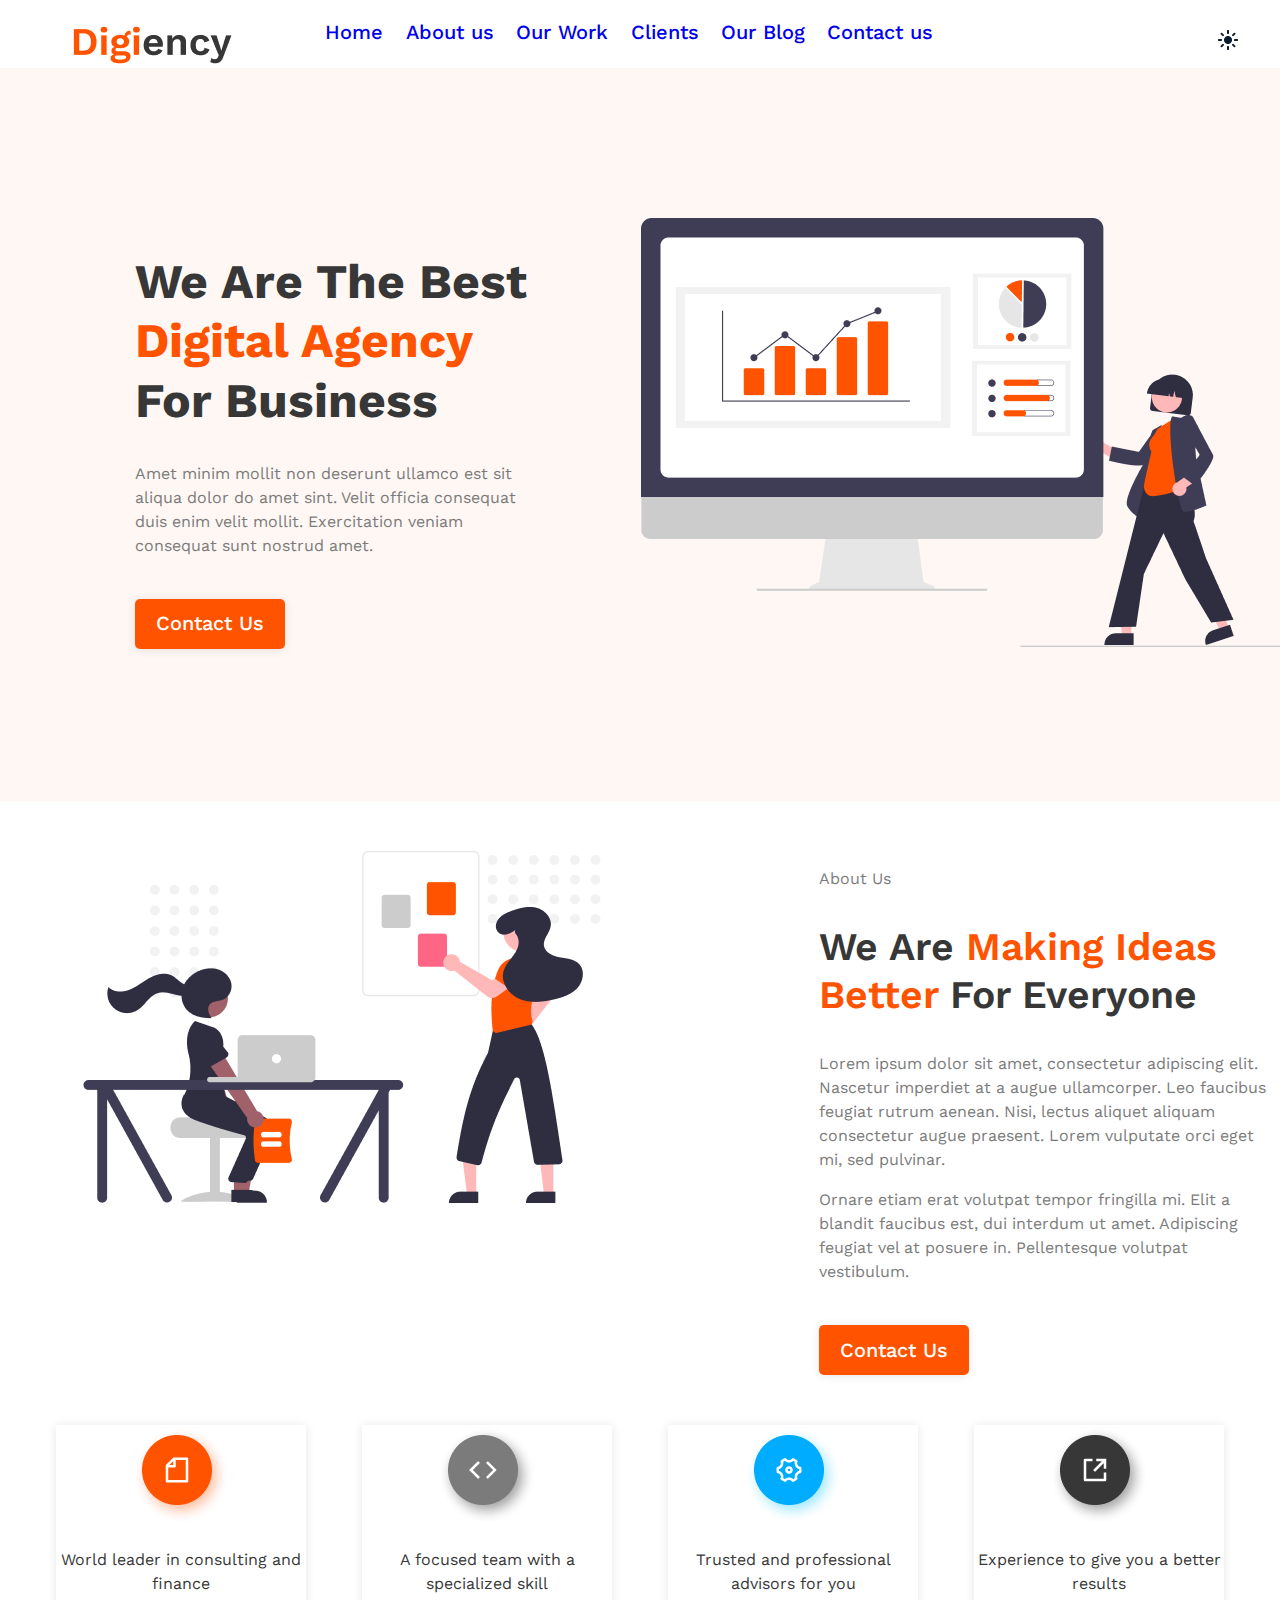
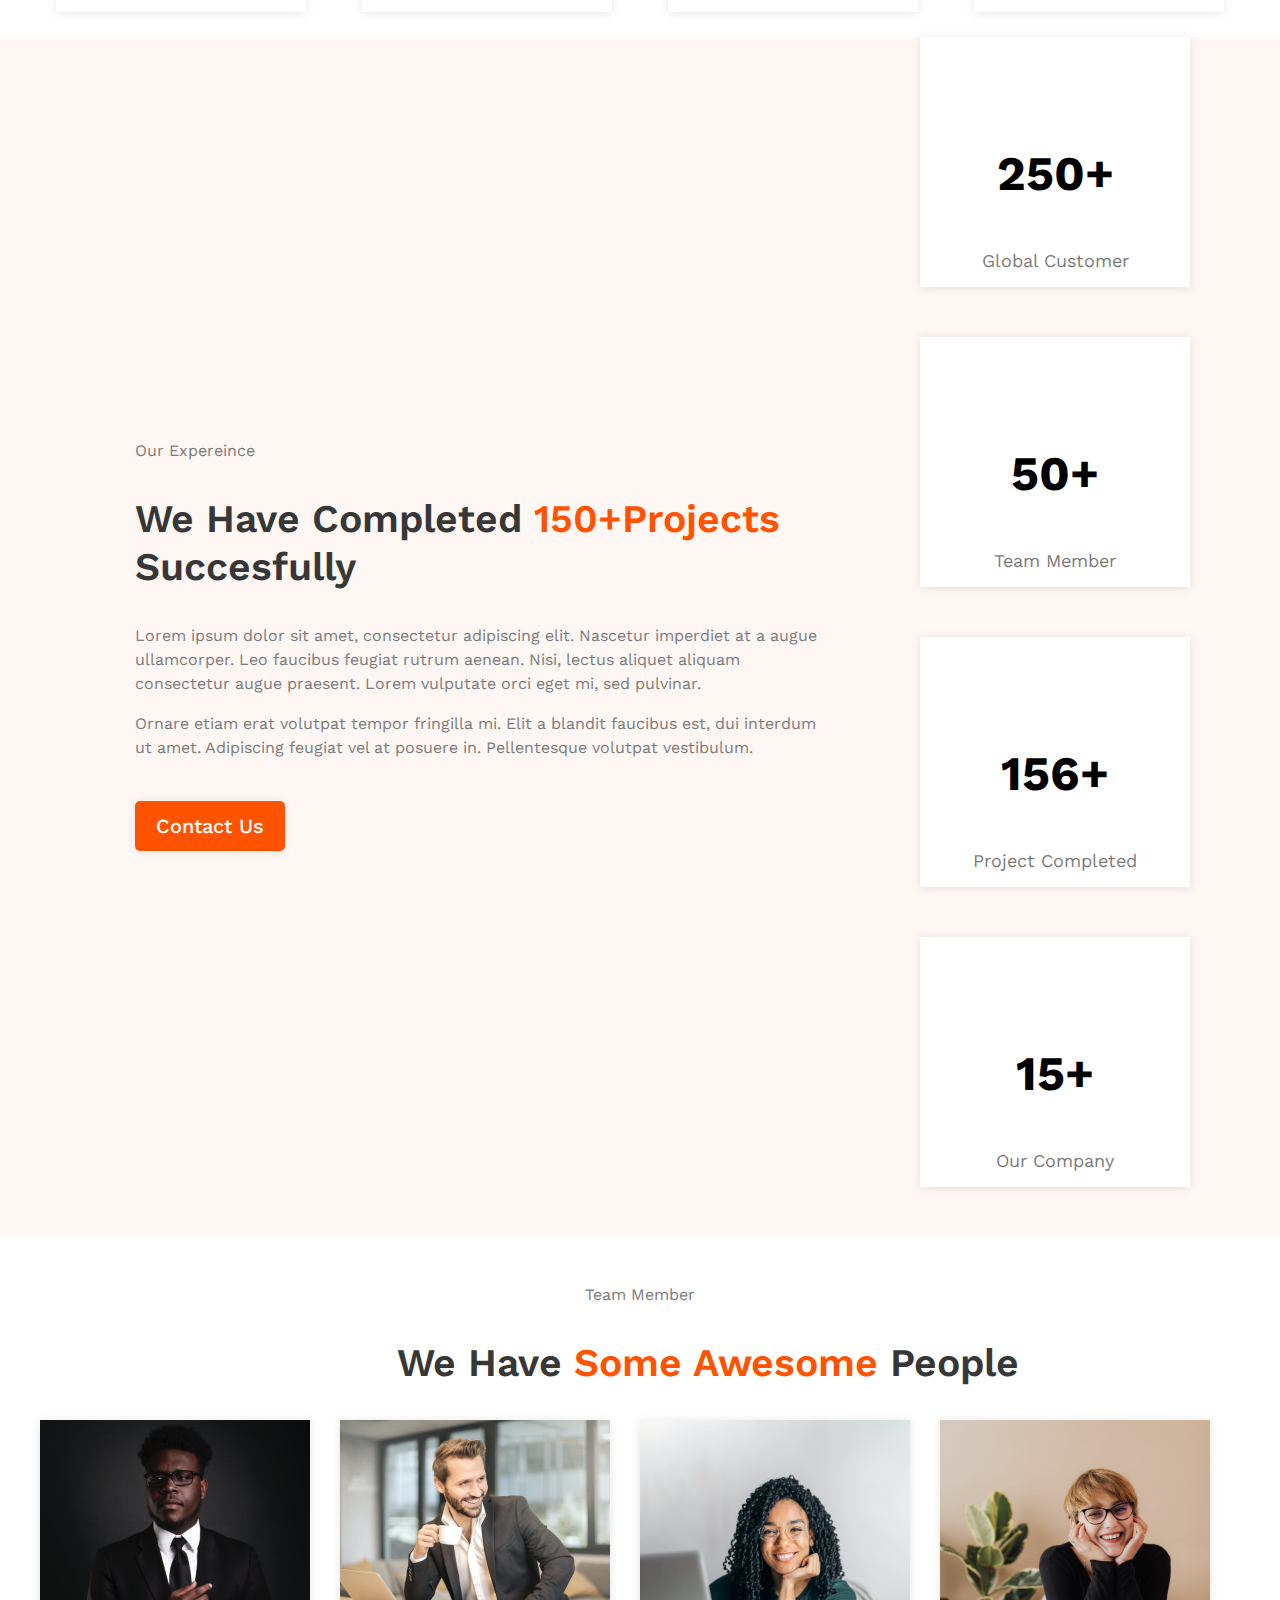
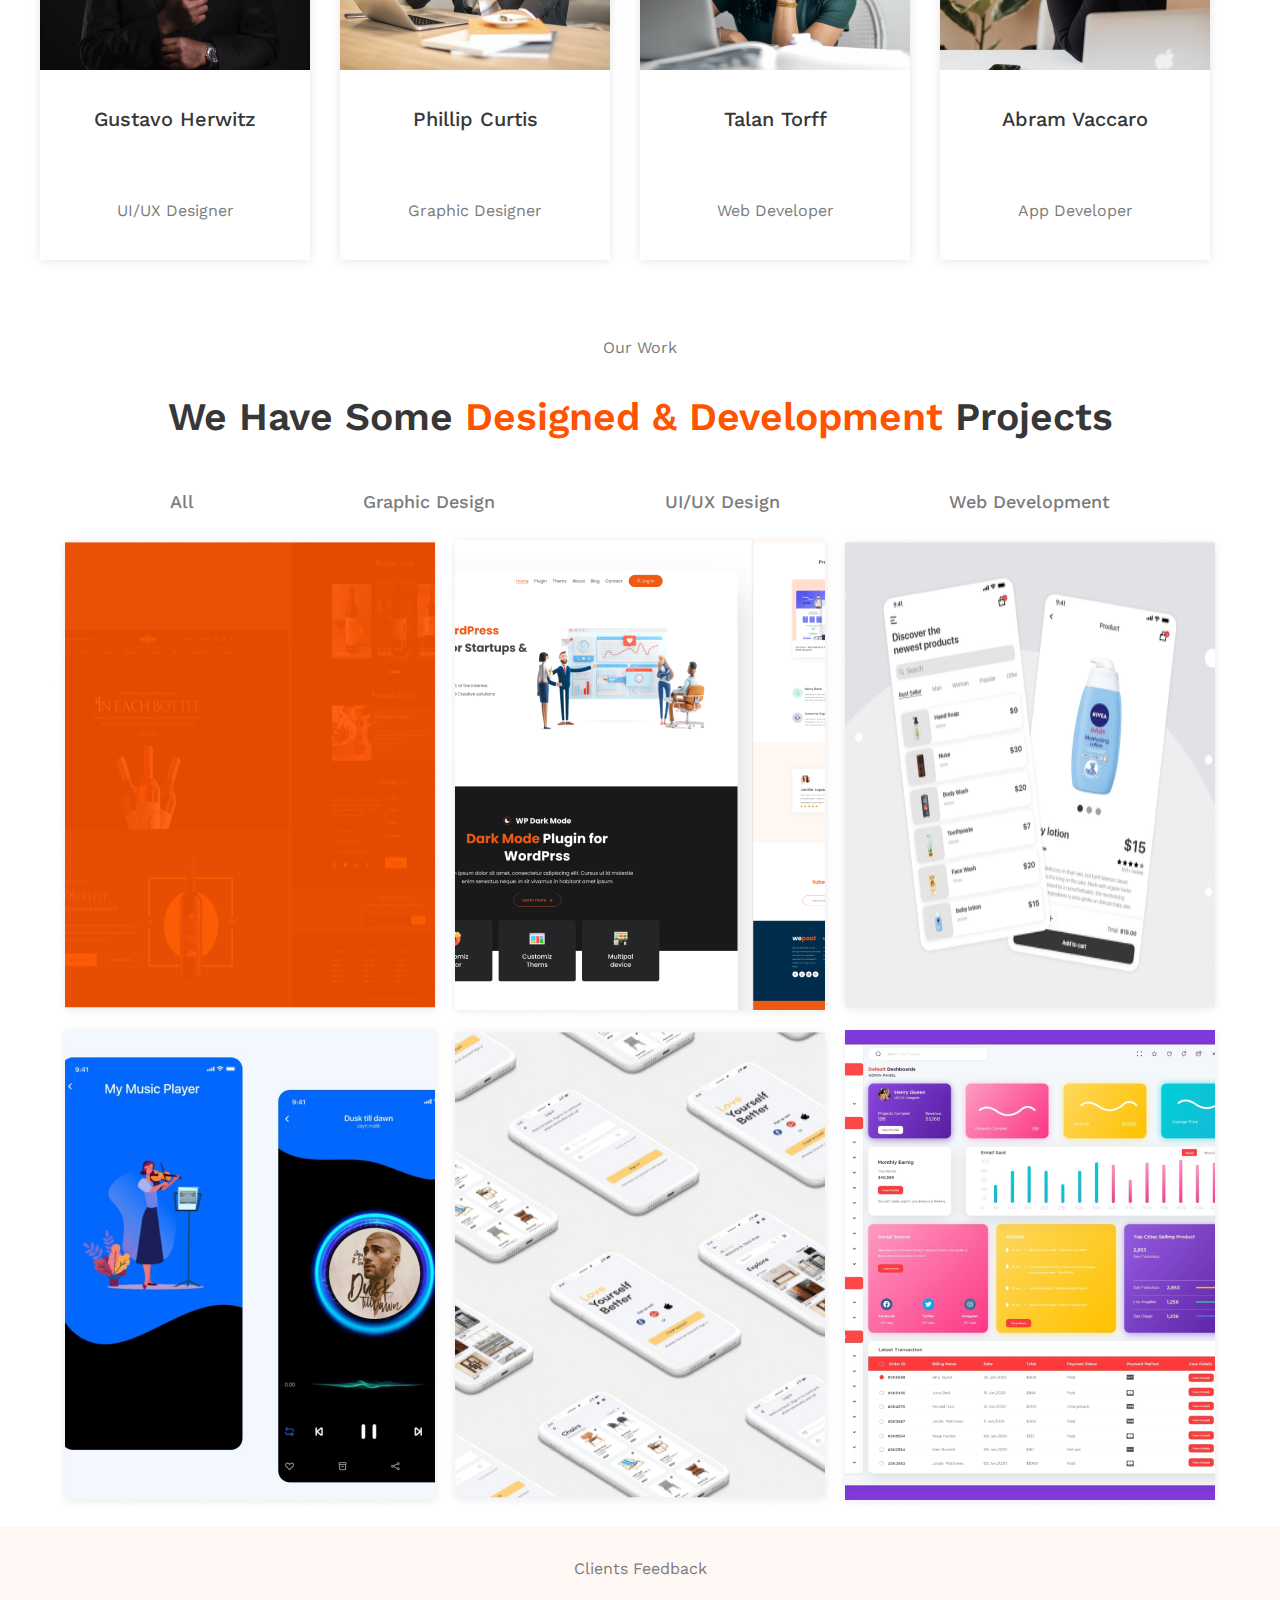
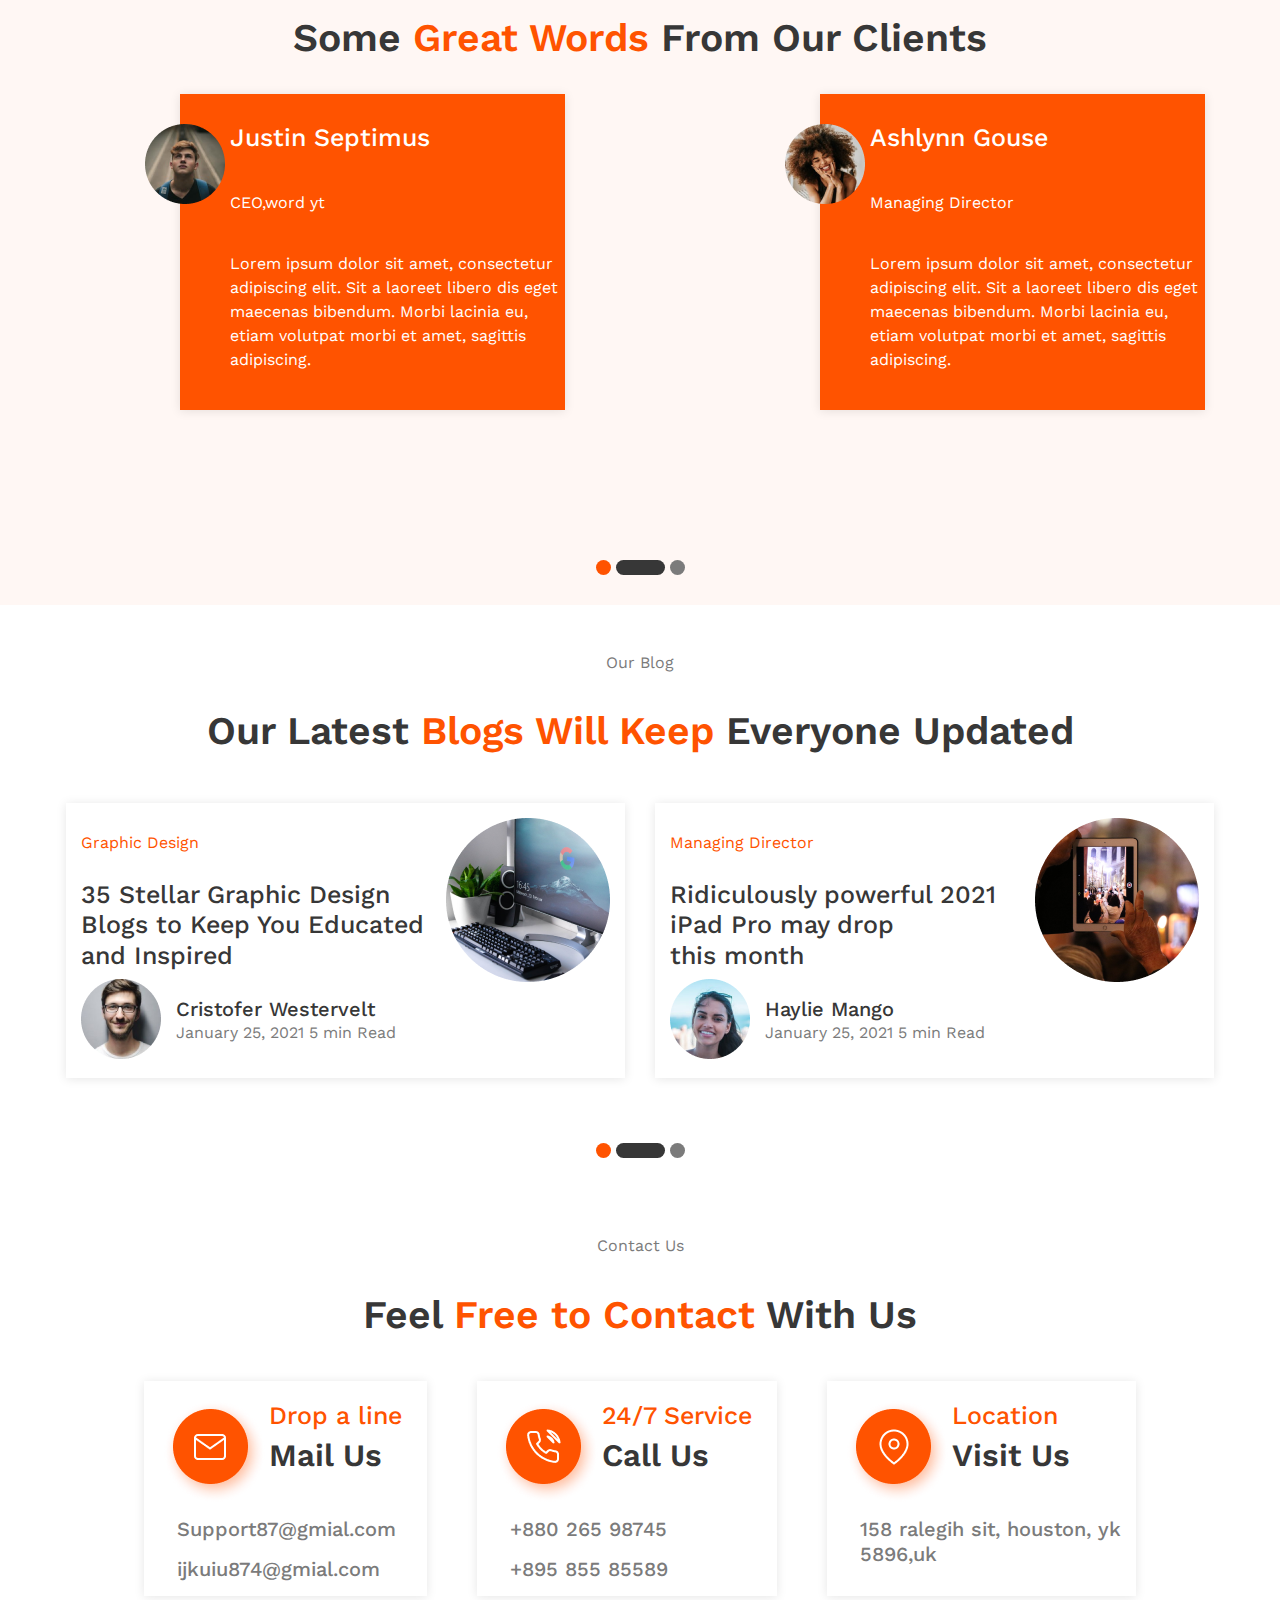
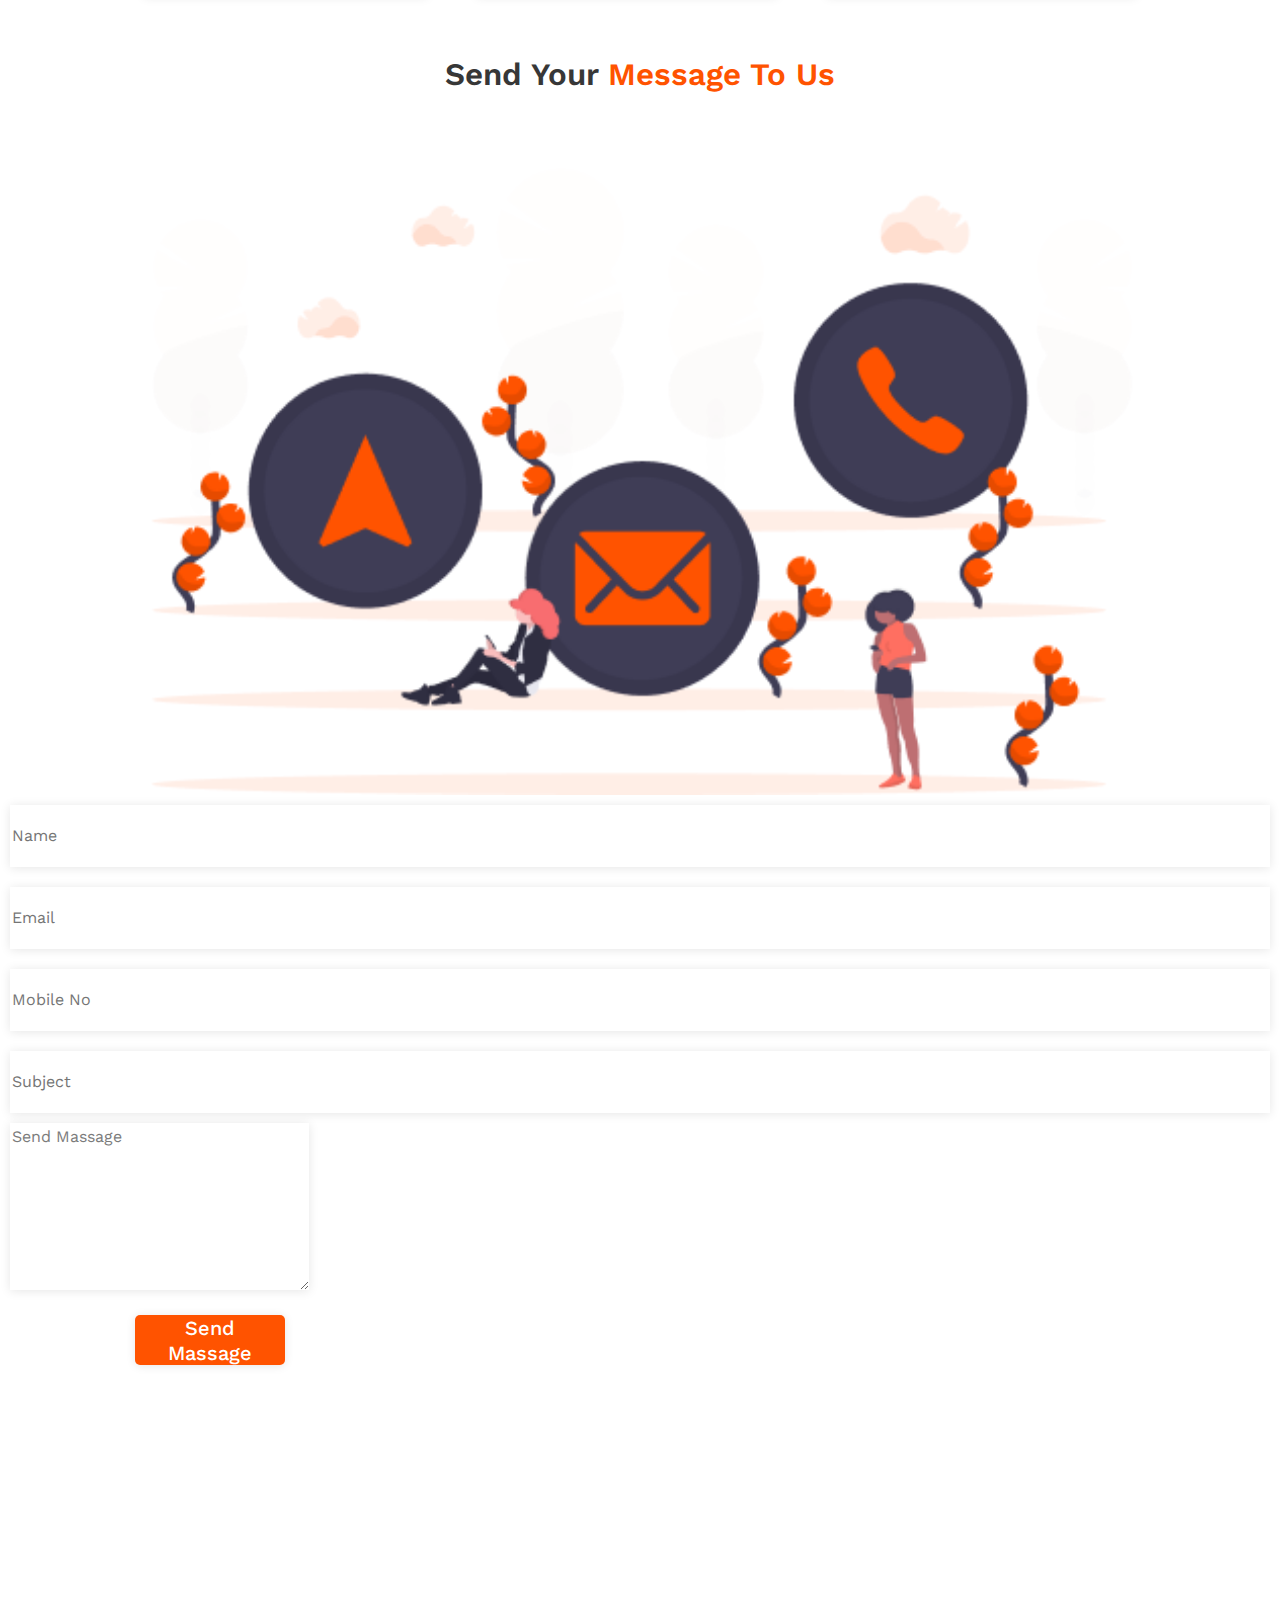
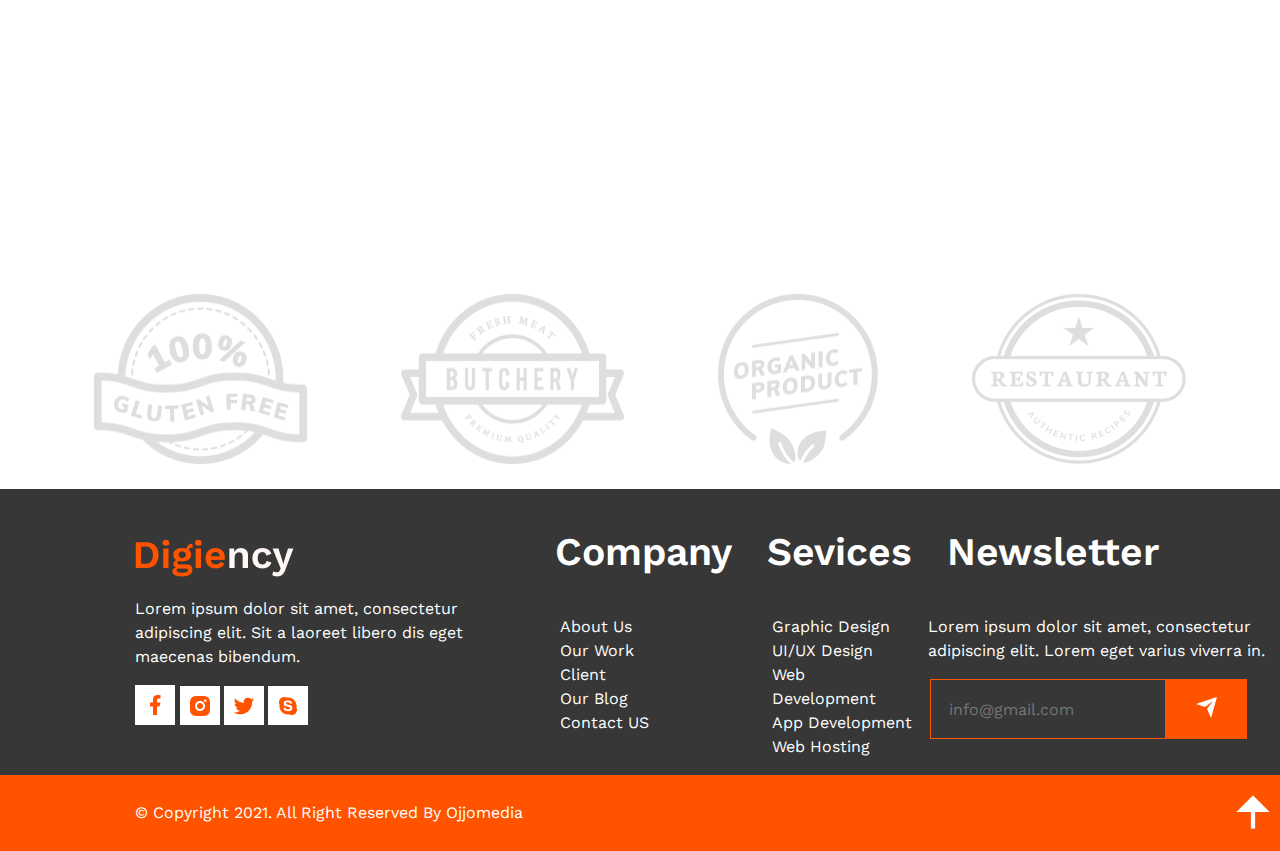
==== commit e30c6312: "message" ====
--- a/Digiency.html
+++ b/Digiency.html
@@ -45,12 +45,12 @@
             We Are The Best
             <span class="text-orange">Digital Agency</span> for business
           </h1>
-          <p class="text-content">
+          <p class="title-text-content">
             Amet minim mollit non deserunt ullamco est sit aliqua dolor do amet
             sint. Velit officia consequat duis enim velit mollit. Exercitation
             veniam consequat sunt nostrud amet.
           </p>
-          <button class="button">Contact Us</button>
+          <button class="button-main">Contact Us</button>
         </div>
       </div>
       <div class="content-image">
@@ -84,23 +84,23 @@
           <button class="button">Contact Us</button>
         </div>
       </div>
-      <div class="icon">
-        <div class="icon-style">
-          <img src="./img/Icon.png" alt="icon" />
-          <p>World leader in consulting and finance</p>
-        </div>
-        <div class="icon-style">
-          <img src="./img/Icon1.png" alt="icon" />
-          <p>A focused team with a specialized skill</p>
-        </div>
-        <div class="icon-style">
-          <img src="./img/Icon2.png" alt="icon" />
-          <p>Trusted and professional advisors for you</p>
-        </div>
-        <div class="icon-style">
-          <img src="./img/Icon3.png" alt="icon" />
-          <p>Experience to give you a better results</p>
-        </div>
+    </div>
+    <div class="icon">
+      <div class="icon-style">
+        <img src="./img/Icon.png" alt="icon" />
+        <p>World leader in consulting and finance</p>
+      </div>
+      <div class="icon-style">
+        <img src="./img/Icon1.png" alt="icon" />
+        <p>A focused team with a specialized skill</p>
+      </div>
+      <div class="icon-style">
+        <img src="./img/Icon2.png" alt="icon" />
+        <p>Trusted and professional advisors for you</p>
+      </div>
+      <div class="icon-style">
+        <img src="./img/Icon3.png" alt="icon" />
+        <p>Experience to give you a better results</p>
       </div>
     </div>
 
@@ -149,7 +149,7 @@
 
     <div class="section-fourth">
       <div class="flex-content">
-        <p class="text-content">Team Member</p>
+        <p class="text-content-section">Team Member</p>
         <h2 class="main-title">
           We Have <span class="text-orange"> Some Awesome</span> People
         </h2>
@@ -159,22 +159,22 @@
           <div class="item">
             <img src="./img/Gustav.png" alt="" />
             <h5 class="text-name">Gustavo Herwitz</h5>
-            <h6 class="text-content">UI/UX Designer</h6>
+            <h6 class="text-content-section">UI/UX Designer</h6>
           </div>
           <div class="item">
             <img src="./img/Phillip.png" alt="" />
             <h5 class="text-name">Phillip Curtis</h5>
-            <h6 class="text-content">Graphic Designer</h6>
+            <h6 class="text-content-section">Graphic Designer</h6>
           </div>
           <div class="item">
             <img src="./img/Talan.png" alt="" />
             <h5 class="text-name">Talan Torff</h5>
-            <h6 class="text-content">Web Developer</h6>
+            <h6 class="text-content-section">Web Developer</h6>
           </div>
           <div class="item">
             <img src="./img/Abram.png" alt="" />
             <h5 class="text-name">Abram Vaccaro</h5>
-            <h6 class="text-content">App Developer</h6>
+            <h6 class="text-content-section">App Developer</h6>
           </div>
         </div>
       </div>
@@ -182,8 +182,8 @@
 
     <div class="section-fifth">
       <div class="flex-content">
-        <p class="text-content">Our Work</p>
-        <h2 class="main-title">
+        <p class="text-content-section">Our Work</p>
+        <h2 class="main-title-section">
           We Have Some
           <span class="text-orange"> Designed & Development</span> Projects
         </h2>
@@ -209,13 +209,13 @@
 
     <div class="section-sixth">
       <div class="flex-content">
-        <p class="text-content">Clients Feedback</p>
-        <h2 class="main-title">
+        <p class="text-content-section">Clients Feedback</p>
+        <h2 class="main-title-section">
           Some <span class="text-orange"> Great Words</span> From Our Clients
         </h2>
       </div>
       <div class="flex-block mt-20">
-        <div class="flex-sub-blocks">
+        <div class="flex-sub-block">
           <div class="client">
             <img class="photo" src="./img/photo.png" alt="" />
             <h3 class="title-our-clients">Justin Septimus</h3>
@@ -247,8 +247,8 @@
 
     <div class="section-seventh">
       <div class="flex-content">
-        <p class="text-content">Our Blog</p>
-        <h2 class="main-title">
+        <p class="text-content-section">Our Blog</p>
+        <h2 class="main-title-section">
           Our Latest <span class="text-orange">Blogs Will Keep</span> Everyone
           Updated
         </h2>
@@ -291,8 +291,8 @@
 
     <div class="section-eighth">
       <div class="flex-content">
-        <p class="text-content">Contact Us</p>
-        <h2 class="main-title">
+        <p class="text-content-section">Contact Us</p>
+        <h2 class="main-title-section">
           Feel <span class="text-orange"> Free to Contact</span> With Us
         </h2>
       </div>
@@ -331,6 +331,7 @@
       </h2>
       <div class="form">
         <img class="image-main" src="./img/contact.png" alt="" />
+
         <input class="input-main" type="text" placeholder="Name" />
         <input class="input-main" type="text" placeholder="Email" />
         <input class="input-main" type="text" placeholder="Mobile No" />
--- a/css/StyleA.css
+++ b/css/StyleA.css
@@ -1,20 +1,563 @@
 .text-orange {
   color: #ff5300;
+}
+.menu {
+  display: flex;
+  justify-content: space-around;
+  margin-right: 365px;
+  width: 70%;
+  font-family: Work Sans;
+  font-weight: 500;
+  font-size: 20px;
+  color: #373737;
+}
+.topnav {
+  background-color: #fff;
+  display: flex;
+}
+.logo {
+  margin-top: 26px;
+  margin-left: 50px;
+}
+.logo-small {
+  margin-top: 30px;
+  display: flex;
+  order: 2;
 }
 body {
   width: 100%;
   margin: 0;
   padding: 0;
 }
-
+li {
+  list-style-type: none;
+}
+
+a {
+  text-decoration: none;
+}
+.header {
+  display: flex;
+  justify-content: space-evenly;
+  align-items: flex-start;
+}
+
+.img-nav {
+  margin-left: -20px;
+}
+
+.section-first {
+  display: flex;
+  align-items: center;
+  background: #fff7f4;
+  height: 733px;
+}
+.title-text {
+  font-family: Work Sans;
+  font-style: normal;
+  font-weight: bold;
+  font-size: 48px;
+  line-height: 123.6%;
+  text-transform: capitalize;
+  color: #373737;
+  margin-left: 135px;
+  margin-right: 88px;
+}
+.title-text-content {
+  font-family: Work Sans;
+  font-style: normal;
+  font-weight: normal;
+  font-size: 16px;
+  line-height: 150.6%;
+  color: #7b7b7b;
+  margin-left: 135px;
+  margin-right: 100px;
+}
+.button-main {
+  margin-left: 135px;
+  margin-top: 25px;
+  background: #ff5300;
+  box-shadow: 0px 1px 10px rgba(0, 0, 0, 0.1);
+  border-radius: 5px;
+  font-family: Work Sans;
+  font-weight: 500;
+  font-size: 20px;
+  line-height: 123.6%;
+  color: #ffffff;
+  border: 0;
+  width: 150px;
+  height: 50px;
+}
+.section-second {
+  display: flex;
+  margin-top: 50px;
+}
+.main-title {
+  font-family: Work Sans;
+  font-style: normal;
+  font-weight: 600;
+  font-size: 39.06px;
+  line-height: 123.6%;
+  color: #373737;
+  margin-left: 135px;
+}
+.text-content {
+  font-family: Work Sans;
+  font-style: normal;
+  font-weight: normal;
+  font-size: 16px;
+  line-height: 150.6%;
+  color: #7b7b7b;
+  margin-left: 135px;
+}
+.button {
+  margin-left: 135px;
+  margin-top: 25px;
+  background: #ff5300;
+  box-shadow: 0px 1px 10px rgba(0, 0, 0, 0.1);
+  border-radius: 5px;
+  font-family: Work Sans;
+  font-weight: 500;
+  font-size: 20px;
+  line-height: 123.6%;
+  color: #ffffff;
+  border: 0;
+  width: 150px;
+  height: 50px;
+}
+.icon {
+  display: flex;
+  flex-wrap: wrap;
+  justify-content: space-evenly;
+  padding-top: 50px;
+}
+.icon-style {
+  max-width: 250px;
+  text-align: center;
+  background: #ffffff;
+  box-shadow: 0px 1px 10px rgba(0, 0, 0, 0.1);
+  font-family: Work Sans;
+  line-height: 150.6%;
+  color: #373737;
+  margin-bottom: 25px;
+}
+.section-third {
+  display: flex;
+  align-items: center;
+  background: #fff7f4;
+}
+.block {
+  width: 270px;
+  height: 250px;
+  background: #ffffff;
+  box-shadow: 0px 1px 10px rgba(0, 0, 0, 0.1);
+  margin-bottom: 50px;
+}
+.text-block {
+  font-family: Work Sans;
+  font-size: 48px;
+  color: black;
+  text-align: center;
+  padding-top: 60px;
+}
+.text-our-expereince {
+  height: 25px;
+  font-family: Work Sans;
+  font-size: 18px;
+  line-height: 123.6%;
+  color: #7b7b7b;
+  text-align: center;
+}
+.text-name {
+  font-family: Work Sans;
+  font-style: normal;
+  font-weight: 500;
+  font-size: 20px;
+  line-height: 123.6%;
+  color: #373737;
+}
+
+.item {
+  background: #ffffff;
+  box-shadow: 0px 1px 10px rgba(0, 0, 0, 0.1);
+  text-align: center;
+  margin-bottom: 30px;
+  margin-right: 30px;
+}
+.item:hover {
+  box-shadow: 0 81px 200px 0 rgba(0, 0, 0, 0.2);
+  background-color: rgba(0, 0, 0, 0.1);
+}
+a:hover {
+  background-color: #ff5300;
+}
+.text-our-work:hover {
+  color: #ff5300;
+}
+
+.text-content-section {
+  font-family: Work Sans;
+  font-style: normal;
+  font-weight: normal;
+  font-size: 16px;
+  line-height: 150.6%;
+  color: #7b7b7b;
+  text-align: center;
+  padding-top: 30px;
+}
+.section-fourth {
+  display: flex;
+  flex-direction: column;
+  justify-content: center;
+  align-items: center;
+}
+.main-title-section {
+  font-family: Work Sans;
+  font-style: normal;
+  font-weight: 600;
+  font-size: 39.06px;
+  line-height: 123.6%;
+  color: #373737;
+  text-align: center;
+}
+.our-work {
+  font-family: Work Sans;
+  font-size: 18px;
+  font-weight: 500;
+  line-height: 123.6%;
+  color: #7b7b7b;
+  display: flex;
+  justify-content: space-evenly;
+}
+.flex-sub-blocks {
+  display: flex;
+  flex-wrap: wrap;
+  justify-content: center;
+}
+.section-sixth {
+  background-color: #fff7f4;
+}
+.title-our-clients {
+  font-family: Work Sans;
+  font-weight: 500;
+  font-size: 25px;
+  line-height: 123.6%;
+  color: #ffffff;
+  margin-left: 50px;
+  margin-top: -85px;
+}
+.text-our-client {
+  font-family: Work Sans;
+  font-style: normal;
+  font-weight: normal;
+  font-size: 16px;
+  line-height: 150.6%;
+  color: #ffffff;
+  margin-left: 50px;
+}
+.photo {
+  position: relative;
+  margin-top: 30px;
+  margin-left: -35px;
+}
+.client {
+  background: #ff5300;
+  box-shadow: 0px 1px 10px rgba(0, 0, 0, 0.1);
+  margin-left: 180px;
+  margin-right: 75px;
+  margin-bottom: 100px;
+}
+.flex-sub-block {
+  display: flex;
+}
+
+.circle {
+  background: #ff5300;
+  border-radius: 50%;
+  height: 15px;
+  width: 15px;
+}
+.circle-one {
+  background: #373737;
+  width: 49px;
+  height: 15px;
+  border-radius: 8px;
+  margin-left: 5px;
+  margin-right: 5px;
+}
+.circle-two {
+  background: #7b7b7b;
+  border-radius: 50%;
+  height: 15px;
+  width: 15px;
+}
+.ellipse {
+  display: flex;
+  flex-wrap: wrap;
+  justify-content: center;
+  margin: 0 5px;
+  padding-bottom: 30px;
+  padding-top: 50px;
+}
+.graphic-design {
+  font-family: Work Sans;
+  font-style: normal;
+  font-weight: normal;
+  font-size: 16px;
+  line-height: 150.6%;
+  color: #ff5300;
+  margin-top: -155px;
+}
+.text-data {
+  font-family: Work Sans;
+  font-style: normal;
+  font-weight: normal;
+  font-size: 16px;
+  line-height: 150.6%;
+  color: #7b7b7b;
+}
+.content-six {
+  font-family: Work Sans;
+  font-style: normal;
+  font-weight: 500;
+  font-size: 25px;
+  line-height: 123.6%;
+  color: #373737;
+}
+.content-name {
+  font-family: Work Sans;
+  font-style: normal;
+  font-weight: 500;
+  font-size: 20px;
+  line-height: 123.6%;
+  color: #373737;
+  margin-left: 95px;
+  margin-top: 0;
+  margin-bottom: 0;
+}
+.content-data {
+  font-family: Work Sans;
+  font-style: normal;
+  font-weight: normal;
+  font-size: 16px;
+  line-height: 150.6%;
+  color: #7b7b7b;
+  margin-left: 95px;
+  margin-bottom: 0;
+  margin-top: 0;
+}
+.blog-one {
+  background: #ffffff;
+  box-shadow: 0px 1px 10px rgba(0, 0, 0, 0.1);
+  padding: 15px;
+  margin: 15px;
+}
+.our-contact {
+  margin: 10px;
+  box-shadow: 0px 1px 10px rgba(0, 0, 0, 0.1);
+  margin-bottom: 50px;
+}
+.contacts {
+  display: flex;
+  flex-direction: column;
+}
+.photo-one {
+  margin-left: 365px;
+}
+.photo-second {
+  margin-top: -100px;
+}
+.our-contact {
+  margin: 10px 25px;
+  box-shadow: 0px 1px 10px rgba(0, 0, 0, 0.1);
+}
+.contact {
+  font-family: Work Sans;
+  font-style: normal;
+  font-weight: 500;
+  font-size: 25px;
+  line-height: 123.6%;
+  color: #ff5300;
+  position: relative;
+  padding-left: 125px;
+  margin-top: -125px;
+  padding-right: 25px;
+}
+.text-contact {
+  font-family: Work Sans;
+  font-style: normal;
+  font-weight: 600;
+  font-size: 31.25px;
+  line-height: 123.6%;
+  color: #373737;
+  position: relative;
+  padding-left: 125px;
+  margin-top: -20px;
+}
+.contact-text {
+  font-family: Work Sans;
+  font-style: normal;
+  font-weight: 500;
+  font-size: 20px;
+  line-height: 123.6%;
+  color: #7b7b7b;
+  position: relative;
+  padding-left: 18px;
+  margin: 5px 15px;
+  padding-bottom: 10px;
+}
+.img-contact {
+  padding: 18px 18px;
+}
+.title-form {
+  font-family: Work Sans;
+  font-style: normal;
+  font-weight: 600;
+  font-size: 31.25px;
+  line-height: 123.6%;
+  color: #373737;
+  text-align: center;
+  margin-top: 50px;
+}
+.form {
+  display: flex;
+  flex-direction: column;
+}
+.input-main {
+  height: 60px;
+  left: 593px;
+  top: 630px;
+  background: #ffffff;
+  box-shadow: 0px 1px 10px rgba(0, 0, 0, 0.1);
+  border: 0;
+  margin: 10px;
+  font-family: Work Sans;
+  font-style: normal;
+  font-weight: normal;
+  font-size: 16px;
+  line-height: 150.6%;
+  color: #7b7b7b;
+}
+textarea {
+  background: #ffffff;
+  box-shadow: 0px 1px 10px rgba(0, 0, 0, 0.1);
+  border: 0;
+  width: 295px;
+  height: 163px;
+  margin-left: 10px;
+  font-family: Work Sans;
+  font-style: normal;
+  font-weight: normal;
+  font-size: 16px;
+  line-height: 150.6%;
+  color: #7b7b7b;
+}
+.section-iframe {
+  text-align: center;
+  padding-top: 50px;
+}
+.logotip {
+  display: flex;
+  padding-top: 25px;
+  padding-bottom: 25px;
+  justify-content: space-evenly;
+}
+.footer {
+  background: #373737;
+}
+.footer-text {
+  font-family: Work Sans;
+  font-style: normal;
+  font-weight: normal;
+  font-size: 16px;
+  line-height: 150.6%;
+  color: #ffffff;
+  padding-left: 135px;
+}
+.social {
+  padding-left: 135px;
+}
+.footer-title {
+  font-family: Work Sans;
+  font-style: normal;
+  font-weight: 600;
+  font-size: 39.06px;
+  line-height: 123.6%;
+  color: #ffffff;
+  padding-left: 35px;
+}
+.footer-text-one {
+  font-family: Work Sans;
+  font-style: normal;
+  font-weight: normal;
+  font-size: 16px;
+  line-height: 150.6%;
+  color: #ffffff;
+  padding-left: 16px;
+}
+.footer_content {
+  display: flex;
+}
+.link {
+  font-family: Work Sans;
+  font-style: normal;
+  font-weight: normal;
+  font-size: 16px;
+  line-height: 150.6%;
+  color: #ffffff;
+}
+.img-footer {
+  padding-top: 50px;
+  padding-left: 135px;
+}
+.copyright {
+  background: #ff5300;
+  font-family: Work Sans;
+  font-style: normal;
+  font-weight: normal;
+  font-size: 16px;
+  line-height: 150.6%;
+  color: #ffffff;
+  padding: 10px;
+  display: flex;
+  justify-content: space-between;
+}
+.copyright-footer {
+  margin-left: 125px;
+}
+.vector {
+  padding-top: 10px;
+}
+.input-footer {
+  margin-left: 18px;
+  border: 1px solid #ff5300;
+  box-sizing: border-box;
+  background: #373737;
+  padding-left: 18px;
+  height: 60px;
+  font-family: Work Sans;
+  font-style: normal;
+  font-weight: normal;
+  font-size: 16px;
+  line-height: 150.6%;
+  color: #7b7b7b;
+  border: 1px solid #ff5300;
+}
+.button-footer {
+  width: 81px;
+  height: 60px;
+  background: #ff5300;
+  border-radius: 0px;
+  border: 0;
+  border: 1px solid #ff5300;
+}
+.input-button {
+  display: flex;
+}
 @media (max-width: 320px) {
-  .header {
-    display: flex;
-    justify-content: space-evenly;
-    align-items: flex-start;
-  }
   .logo {
     margin-top: 9px;
+    margin-left: 0;
   }
   .img-nav {
     width: 100px;
@@ -22,29 +565,22 @@
   }
   .logo-small {
     margin-top: 10px;
-  }
+    order: 0;
+  }
+
   .menu {
     display: none;
   }
-  .topnav {
-    display: flex;
-    align-items: center;
-  }
+
   .section-first {
     display: flex;
     flex-direction: column-reverse;
     justify-content: center;
-    align-items: center;
-    background: #fff7f4;
-    height: 733px;
   }
   .image-main {
     max-width: 260px;
   }
-  .text-content {
-    margin-top: 18px;
-    text-align: center;
-  }
+
   .flex-content {
     display: flex;
     flex-direction: column;
@@ -57,102 +593,44 @@
   .title-text {
     margin: 0;
     text-align: center;
-    font-family: Work Sans;
-    font-style: normal;
-    font-weight: bold;
-    font-size: 48px;
-    line-height: 123.6%;
-    text-transform: capitalize;
-    color: #373737;
-  }
-  .text-content {
-    font-family: Work Sans;
-    font-style: normal;
-    font-weight: normal;
-    font-size: 16px;
-    line-height: 150.6%;
-    color: #7b7b7b;
+  }
+  .title-text-content {
+    text-align: center;
+    margin: 0;
+  }
+  .button-main {
+    margin-left: 0;
   }
   .button {
-    margin-top: 25px;
-    background: #ff5300;
-    box-shadow: 0px 1px 10px rgba(0, 0, 0, 0.1);
-    border-radius: 5px;
-    font-family: Work Sans;
-    font-weight: 500;
-    font-size: 20px;
-    line-height: 123.6%;
-    color: #ffffff;
-    border: 0;
-    width: 150px;
-    height: 50px;
+    margin: 0;
   }
   .section-second {
-    display: flex;
     flex-direction: column;
     justify-content: center;
     align-items: center;
-    margin-top: 50px;
+  }
+  .text-content {
+    text-align: center;
+    margin: 0px;
   }
   .main-title {
     margin: 0;
     text-align: center;
-    font-family: Work Sans;
-    font-style: normal;
-    font-weight: 600;
-    font-size: 39.06px;
-    line-height: 123.6%;
-    color: #373737;
   }
   .icon {
-    margin-top: 50px;
-    display: flex;
-    flex-wrap: wrap;
     flex-direction: column;
     align-content: center;
   }
   .icon-style {
-    max-width: 250px;
-    text-align: center;
-    background: #ffffff;
-    box-shadow: 0px 1px 10px rgba(0, 0, 0, 0.1);
-    font-family: Work Sans;
-    line-height: 150.6%;
-    color: #373737;
     margin-bottom: 25px;
   }
 
   .section-third {
-    display: flex;
     flex-direction: column;
     justify-content: center;
-    align-items: center;
-    background: #fff7f4;
   }
   .flex-block {
     display: flex;
-  }
-  .block {
-    width: 270px;
-    height: 250px;
-    background: #ffffff;
-    box-shadow: 0px 1px 10px rgba(0, 0, 0, 0.1);
-    margin-bottom: 50px;
-  }
-  .text-block {
-    font-family: Work Sans;
-    font-size: 48px;
-    color: black;
-    text-align: center;
-    padding-top: 60px;
-  }
-  .text-our-expereince {
-    height: 25px;
-    font-family: Work Sans;
-    font-size: 18px;
-    line-height: 123.6%;
-    color: #7b7b7b;
-    text-align: center;
   }
 
   .section-fourth {
@@ -161,315 +639,70 @@
     justify-content: center;
     align-items: center;
   }
-  .item {
-    background: #ffffff;
-    box-shadow: 0px 1px 10px rgba(0, 0, 0, 0.1);
-    text-align: center;
-  }
+
   .mt-20 {
     margin-top: 20px;
   }
 
-  .section-fourth {
-    display: flex;
-    flex-direction: column;
-    justify-content: center;
-    align-items: center;
-  }
   .our-work {
-    font-family: Work Sans;
-    font-style: normal;
-    font-weight: 500;
-    font-size: 20px;
-    line-height: 123.6%;
-    color: #7b7b7b;
     display: flex;
     flex-wrap: wrap;
     justify-content: space-around;
   }
-  .text-our-work {
-    height: 25px;
-    font-family: Work Sans;
-    font-size: 18px;
-    line-height: 123.6%;
-    color: #7b7b7b;
-    text-align: center;
-  }
+
   .img-width-100 {
     width: 100%;
   }
-  .section-sixth {
-    background-color: #fff7f4;
+  .client {
+    margin-bottom: 20px;
+    margin-left: 40px;
+    margin-right: 40px;
   }
   .title-our-clients {
-    font-family: Work Sans;
-    font-weight: 500;
-    font-size: 25px;
-    line-height: 123.6%;
-    color: #ffffff;
     margin-top: -95px;
     margin-left: 30px;
     text-align: center;
   }
+  .flex-sub-block {
+    flex-direction: column;
+  }
   .text-our-client {
-    font-family: Work Sans;
-    font-style: normal;
-    font-weight: normal;
-    font-size: 16px;
-    line-height: 150.6%;
-    color: #ffffff;
     margin-top: -20px;
     padding: 10px 10px;
     text-align: center;
-  }
-  .photo {
-    position: relative;
-    margin-top: 30px;
-    margin-left: -35px;
-  }
-  .client {
-    background: #ff5300;
-    box-shadow: 0px 1px 10px rgba(0, 0, 0, 0.1);
-    margin-left: 40px;
-    margin-right: 40px;
-  }
-  .circle {
-    background: #ff5300;
-    border-radius: 50%;
-    height: 15px;
-    width: 15px;
-  }
-  .circle-one {
-    background: #373737;
-    width: 49px;
-    height: 15px;
-    border-radius: 8px;
-    margin-left: 5px;
-    margin-right: 5px;
-  }
-  .circle-two {
-    background: #7b7b7b;
-    border-radius: 50%;
-    height: 15px;
-    width: 15px;
-  }
-  .ellipse {
-    display: flex;
-    flex-wrap: wrap;
-    padding-top: 50px;
-    justify-content: center;
-    margin: 0 5px;
-    padding-bottom: 30px;
+    margin-left: 0px;
+  }
+  .item {
+    margin-right: 0;
+  }
+  .blog-one {
+    text-align: center;
+  }
+  .photo-one {
+    margin: 0;
+  }
+  .photo-second {
+    margin: 0;
   }
   .graphic-design {
-    font-family: Work Sans;
-    font-style: normal;
-    font-weight: normal;
-    font-size: 16px;
-    line-height: 150.6%;
-    color: #ff5300;
-  }
-
-  .text-name {
-    font-family: Work Sans;
-    font-style: normal;
-    font-weight: 500;
-    font-size: 20px;
-    line-height: 123.6%;
-    color: #373737;
-  }
-  .text-data {
-    font-family: Work Sans;
-    font-style: normal;
-    font-weight: normal;
-    font-size: 16px;
-    line-height: 150.6%;
-    color: #7b7b7b;
-  }
-
-  .graphic-design {
-    font-family: Work Sans;
-    font-style: normal;
-    font-weight: normal;
-    font-size: 16px;
-    line-height: 150.6%;
-    color: #ff5300;
-  }
-  .content-six {
-    font-family: Work Sans;
-    font-style: normal;
-    font-weight: 500;
-    font-size: 25px;
-    line-height: 123.6%;
-    color: #373737;
+    margin: 0;
   }
   .content-name {
-    font-family: Work Sans;
-    font-style: normal;
-    font-weight: 500;
-    font-size: 20px;
-    line-height: 123.6%;
-    color: #373737;
+    margin: 0;
   }
   .content-data {
-    font-family: Work Sans;
-    font-style: normal;
-    font-weight: normal;
-    font-size: 16px;
-    line-height: 150.6%;
-    color: #7b7b7b;
-  }
-
-  .blog-one {
-    background: #ffffff;
-    box-shadow: 0px 1px 10px rgba(0, 0, 0, 0.1);
-    margin: 15px;
-    padding: 15px;
-    text-align: center;
-  }
-  .our-contact {
-    margin: 10px;
-    box-shadow: 0px 1px 10px rgba(0, 0, 0, 0.1);
-  }
-  .contacts {
-    display: flex;
-    flex-direction: column;
-  }
-  .contact {
-    font-family: Work Sans;
-    font-style: normal;
-    font-weight: 500;
-    font-size: 25px;
-    line-height: 123.6%;
-    color: #ff5300;
-    position: relative;
-    padding-left: 125px;
-    margin-top: -125px;
-    padding-right: 25px;
-  }
-  .text-contact {
-    font-family: Work Sans;
-    font-style: normal;
-    font-weight: 600;
-    font-size: 31.25px;
-    line-height: 123.6%;
-    color: #373737;
-    position: relative;
-    padding-left: 125px;
-    margin-top: -20px;
-  }
-  .contact-text {
-    font-family: Work Sans;
-    font-style: normal;
-    font-weight: 500;
-    font-size: 20px;
-    line-height: 123.6%;
-    color: #7b7b7b;
-    position: relative;
-    padding-left: 18px;
-    margin: 5px 15px;
-    padding-bottom: 10px;
-  }
-  .img-contact {
-    padding: 18px 18px;
-  }
-  .title-form {
-    font-family: Work Sans;
-    font-style: normal;
-    font-weight: 600;
-    font-size: 31.25px;
-    line-height: 123.6%;
-    color: #373737;
-    text-align: center;
-  }
-
+    margin: 0;
+  }
   .form {
     display: flex;
     flex-direction: column;
   }
-  .input-main {
-    height: 60px;
-    left: 593px;
-    top: 630px;
-    background: #ffffff;
-    box-shadow: 0px 1px 10px rgba(0, 0, 0, 0.1);
-    border: 0;
-    margin: 10px;
-    font-family: Work Sans;
-    font-style: normal;
-    font-weight: normal;
-    font-size: 16px;
-    line-height: 150.6%;
-    color: #7b7b7b;
-  }
-  textarea {
-    background: #ffffff;
-    box-shadow: 0px 1px 10px rgba(0, 0, 0, 0.1);
-    border: 0;
-    width: 295px;
-    height: 163px;
-    margin-left: 10px;
-    font-family: Work Sans;
-    font-style: normal;
-    font-weight: normal;
-    font-size: 16px;
-    line-height: 150.6%;
-    color: #7b7b7b;
-  }
-
   iframe {
     padding: 10px;
     max-width: 300px;
   }
-  .logotip {
-    display: flex;
-    padding-top: 25px;
-    padding-bottom: 25px;
-    justify-content: space-evenly;
-  }
   .logo-size {
     width: 60px;
-  }
-  .footer {
-    background: #373737;
-  }
-
-  .footer-text {
-    font-family: Work Sans;
-    font-style: normal;
-    font-weight: normal;
-    font-size: 16px;
-    line-height: 150.6%;
-    color: #ffffff;
-    padding-left: 16px;
-  }
-
-  .footer-title {
-    font-family: Work Sans;
-    font-style: normal;
-    font-weight: 600;
-    font-size: 39.06px;
-    line-height: 123.6%;
-    color: #ffffff;
-    padding-left: 16px;
-  }
-
-  .footer-text-one {
-    font-family: Work Sans;
-    font-style: normal;
-    font-weight: normal;
-    font-size: 16px;
-    line-height: 150.6%;
-    color: #ffffff;
-    padding-left: 16px;
-  }
-  .link {
-    font-family: Work Sans;
-    font-style: normal;
-    font-weight: normal;
-    font-size: 16px;
-    line-height: 150.6%;
-    color: #ffffff;
   }
 
   .container {
@@ -516,68 +749,39 @@
   .menu-burger__header:before {
     top: 5px;
   }
-  li {
-    list-style-type: none;
-  }
-
-  a {
-    text-decoration: none;
-  }
-  .img-footer {
-    padding-top: 50px;
-    padding-left: 16px;
-  }
   .copyright {
-    background: #ff5300;
-    font-family: Work Sans;
-    font-style: normal;
-    font-weight: normal;
-    font-size: 16px;
-    line-height: 150.6%;
-    color: #ffffff;
     text-align: center;
+    margin-top: 30px;
+    padding: 0;
   }
   .vector {
     display: none;
   }
+  .input-footer {
+    margin-left: 16px;
+  }
+  .footer-title {
+    padding-left: 16px;
+  }
+  .footer-text {
+    padding-left: 16px;
+  }
+  .img-footer {
+    padding-left: 16px;
+  }
   .nav-footer {
     padding-left: 16px;
   }
-  .input-footer {
-    border: 1px solid #ff5300;
-    box-sizing: border-box;
-    background: #373737;
-    padding-left: 18px;
-    height: 60px;
-    margin-left: 16px;
-    font-family: Work Sans;
-    font-style: normal;
-    font-weight: normal;
-    font-size: 16px;
-    line-height: 150.6%;
-    color: #7b7b7b;
-    border: 1px solid #ff5300;
-  }
-  .button-footer {
-    width: 81px;
-    height: 60px;
-    background: #ff5300;
-    border-radius: 0px;
-    border: 0;
-    border: 1px solid #ff5300;
-  }
+
   .social {
     padding-left: 16px;
   }
-  .facebook {
-    width: 40px;
-    height: 40px;
-    padding-top: 9px;
-  }
-  .input-button {
-    display: flex;
-  }
+
   .copyright-footer {
     padding: 18px;
-  }
-}
+    margin-left: 0;
+  }
+  .footer_content {
+    display: block;
+  }
+}
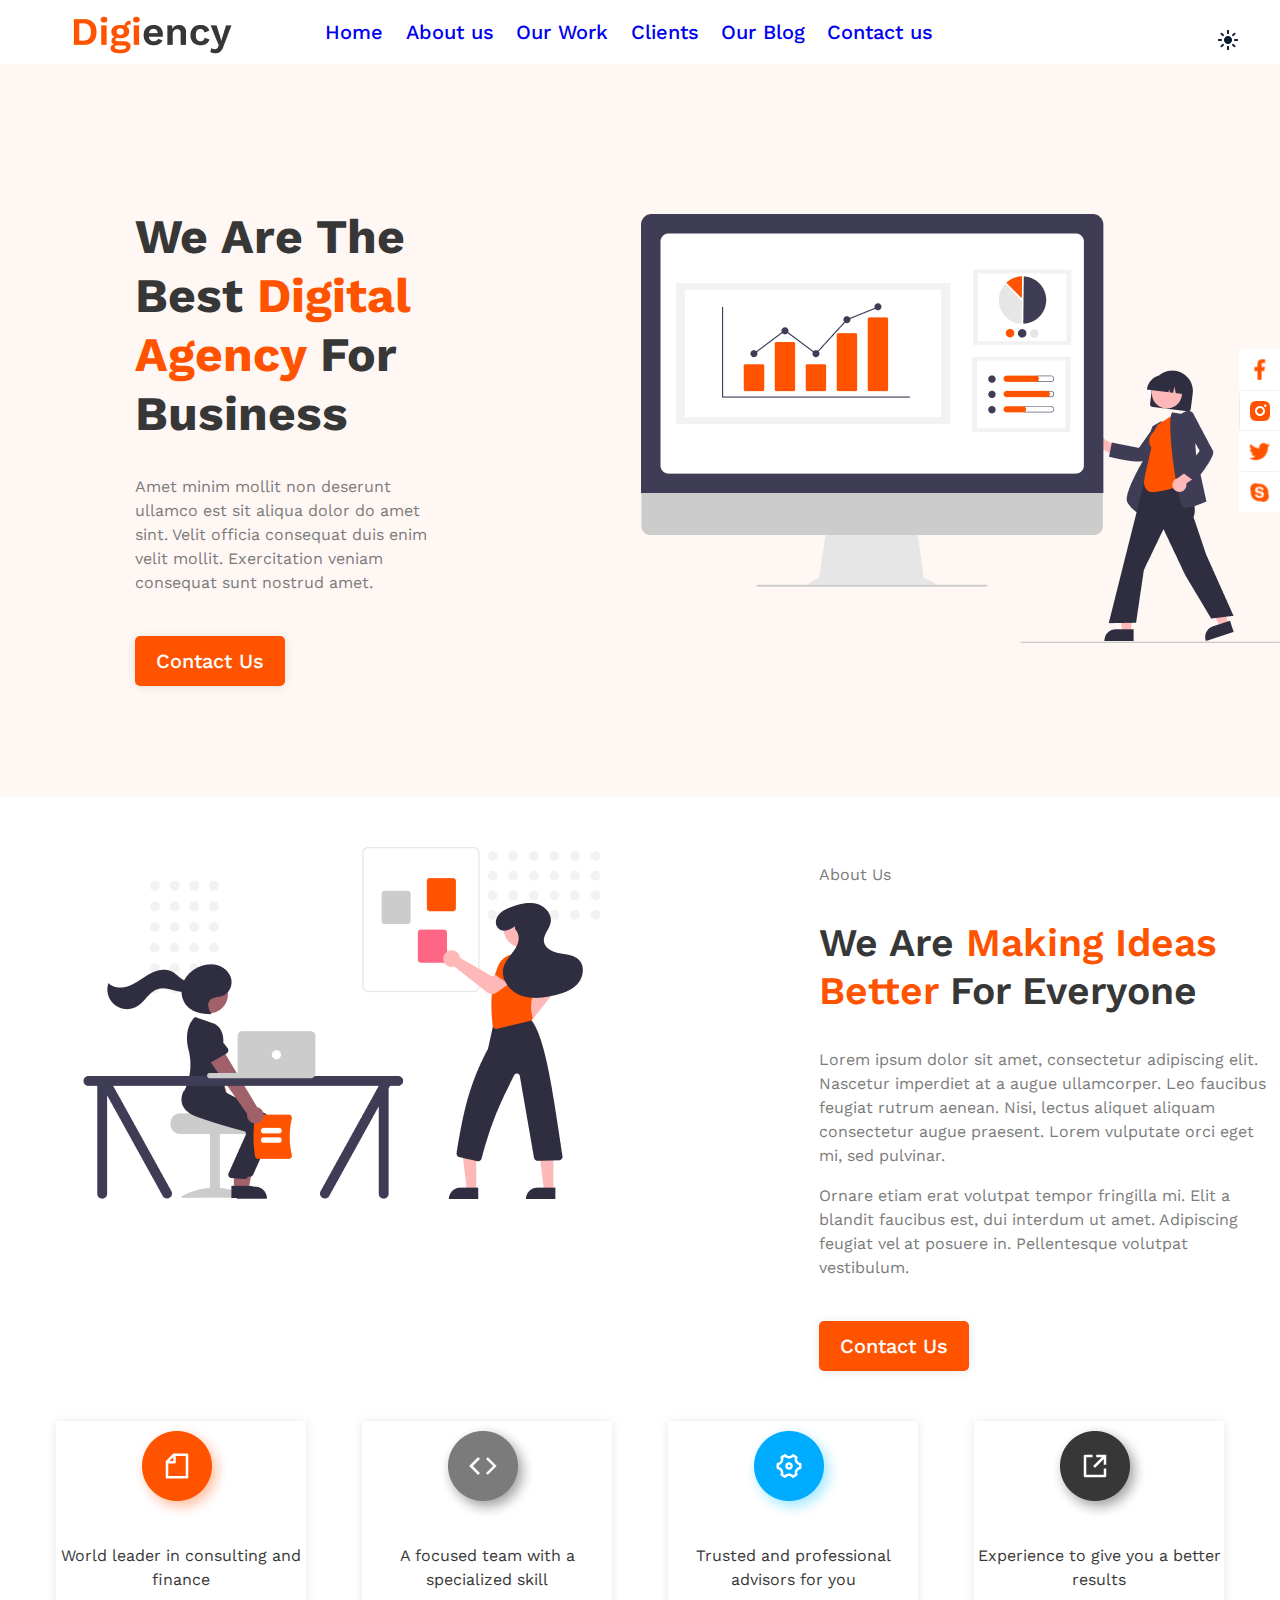
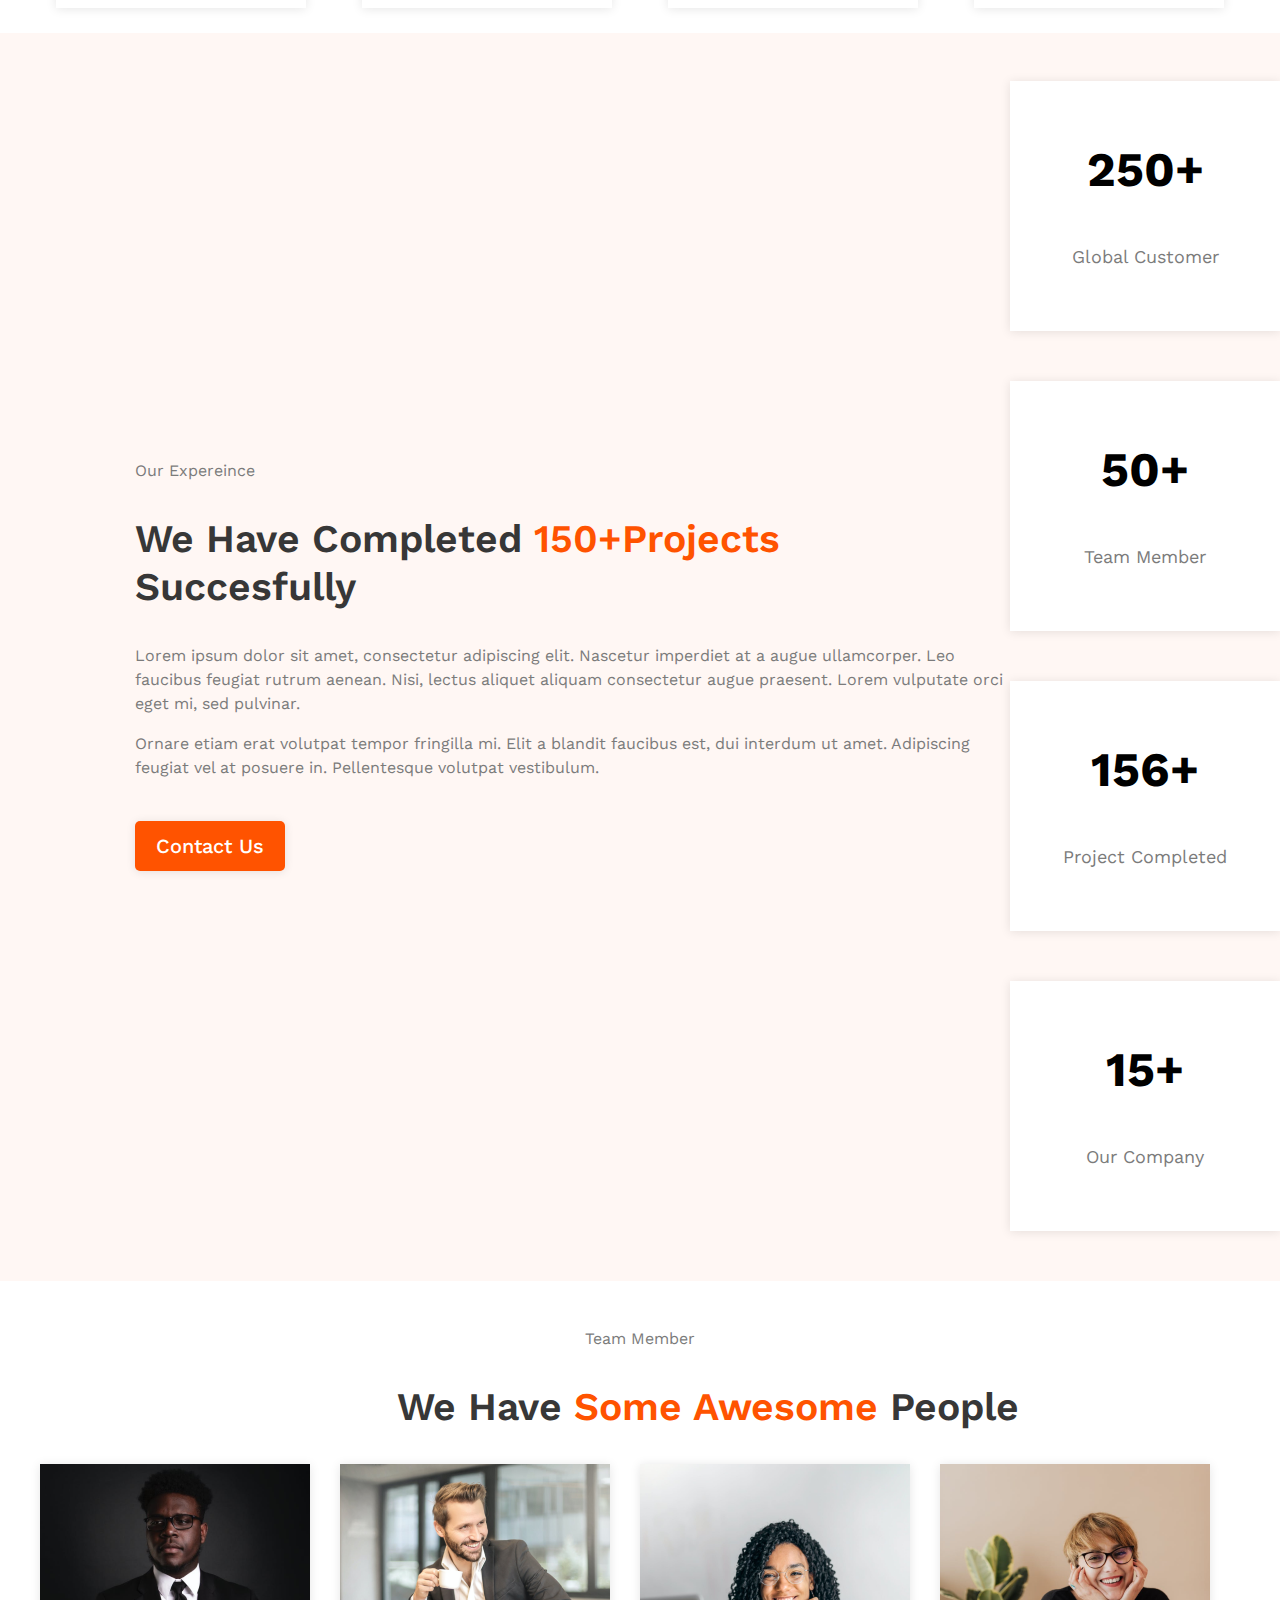
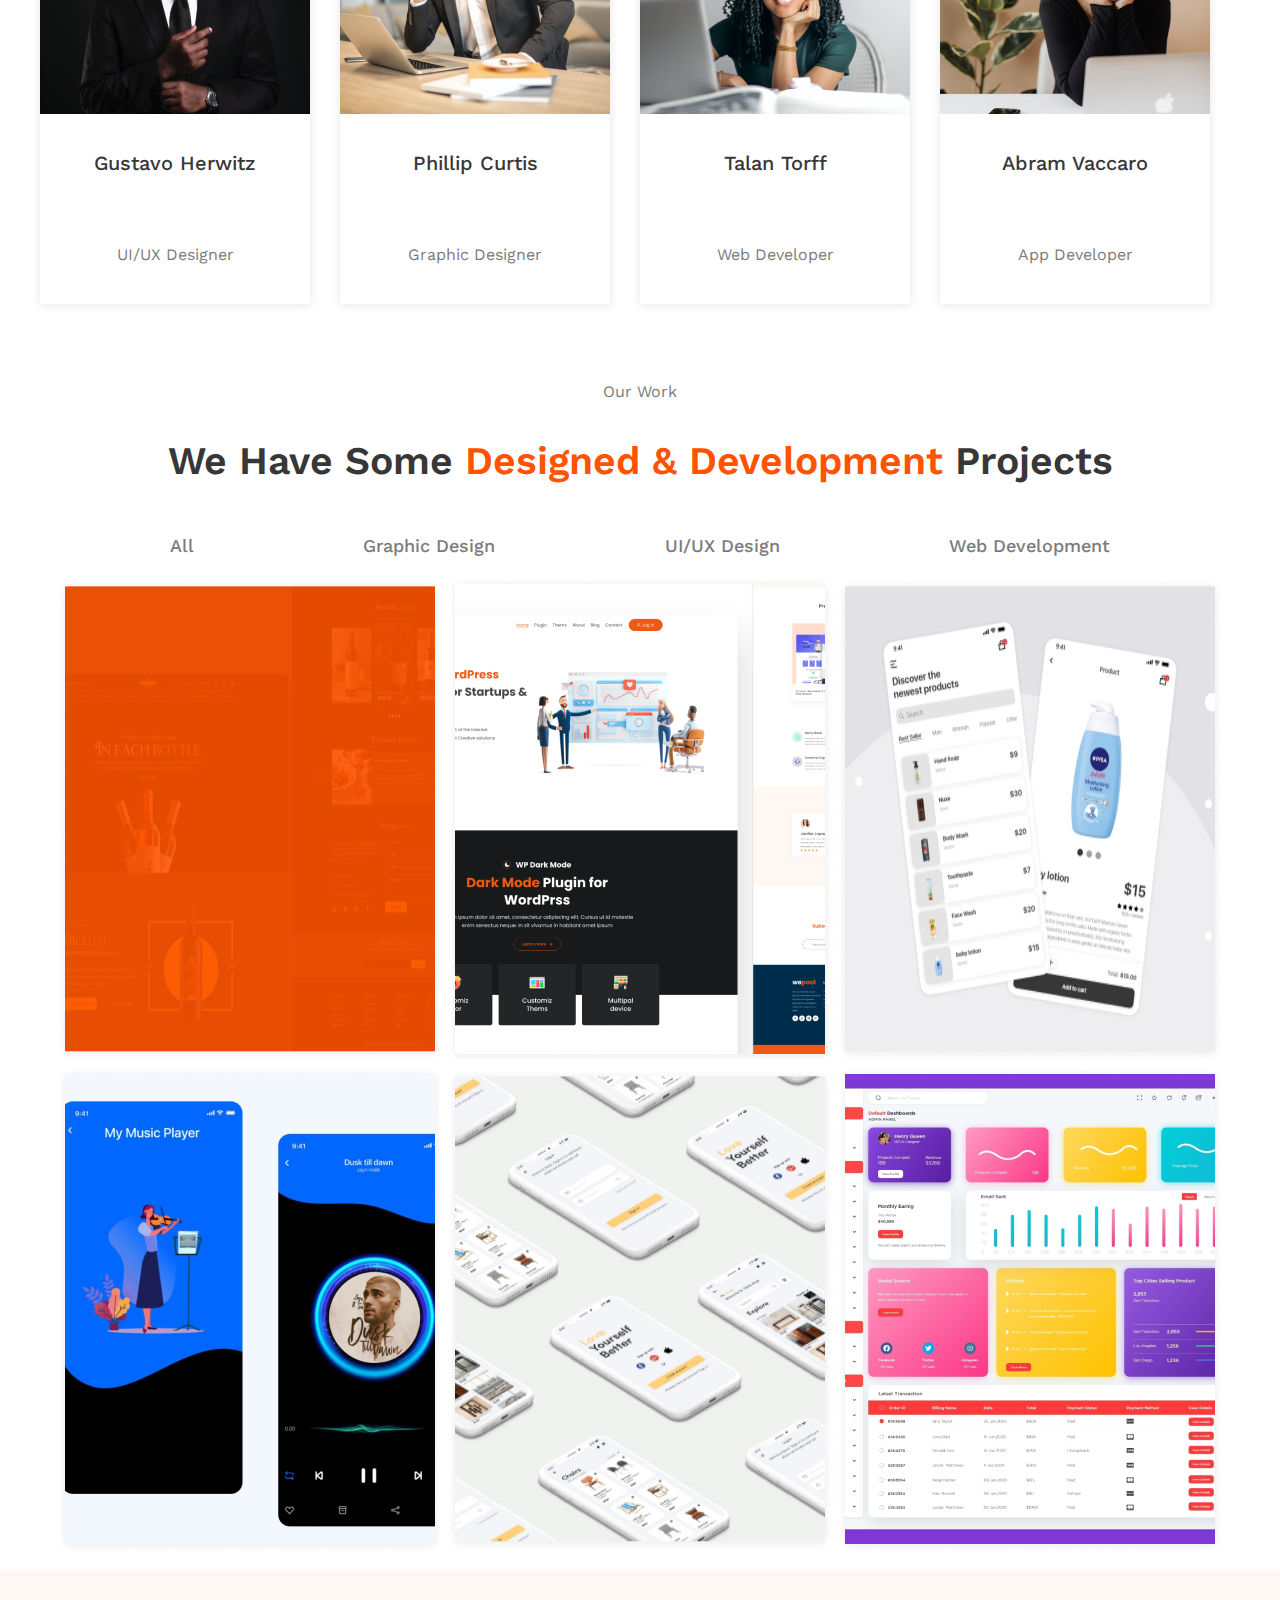
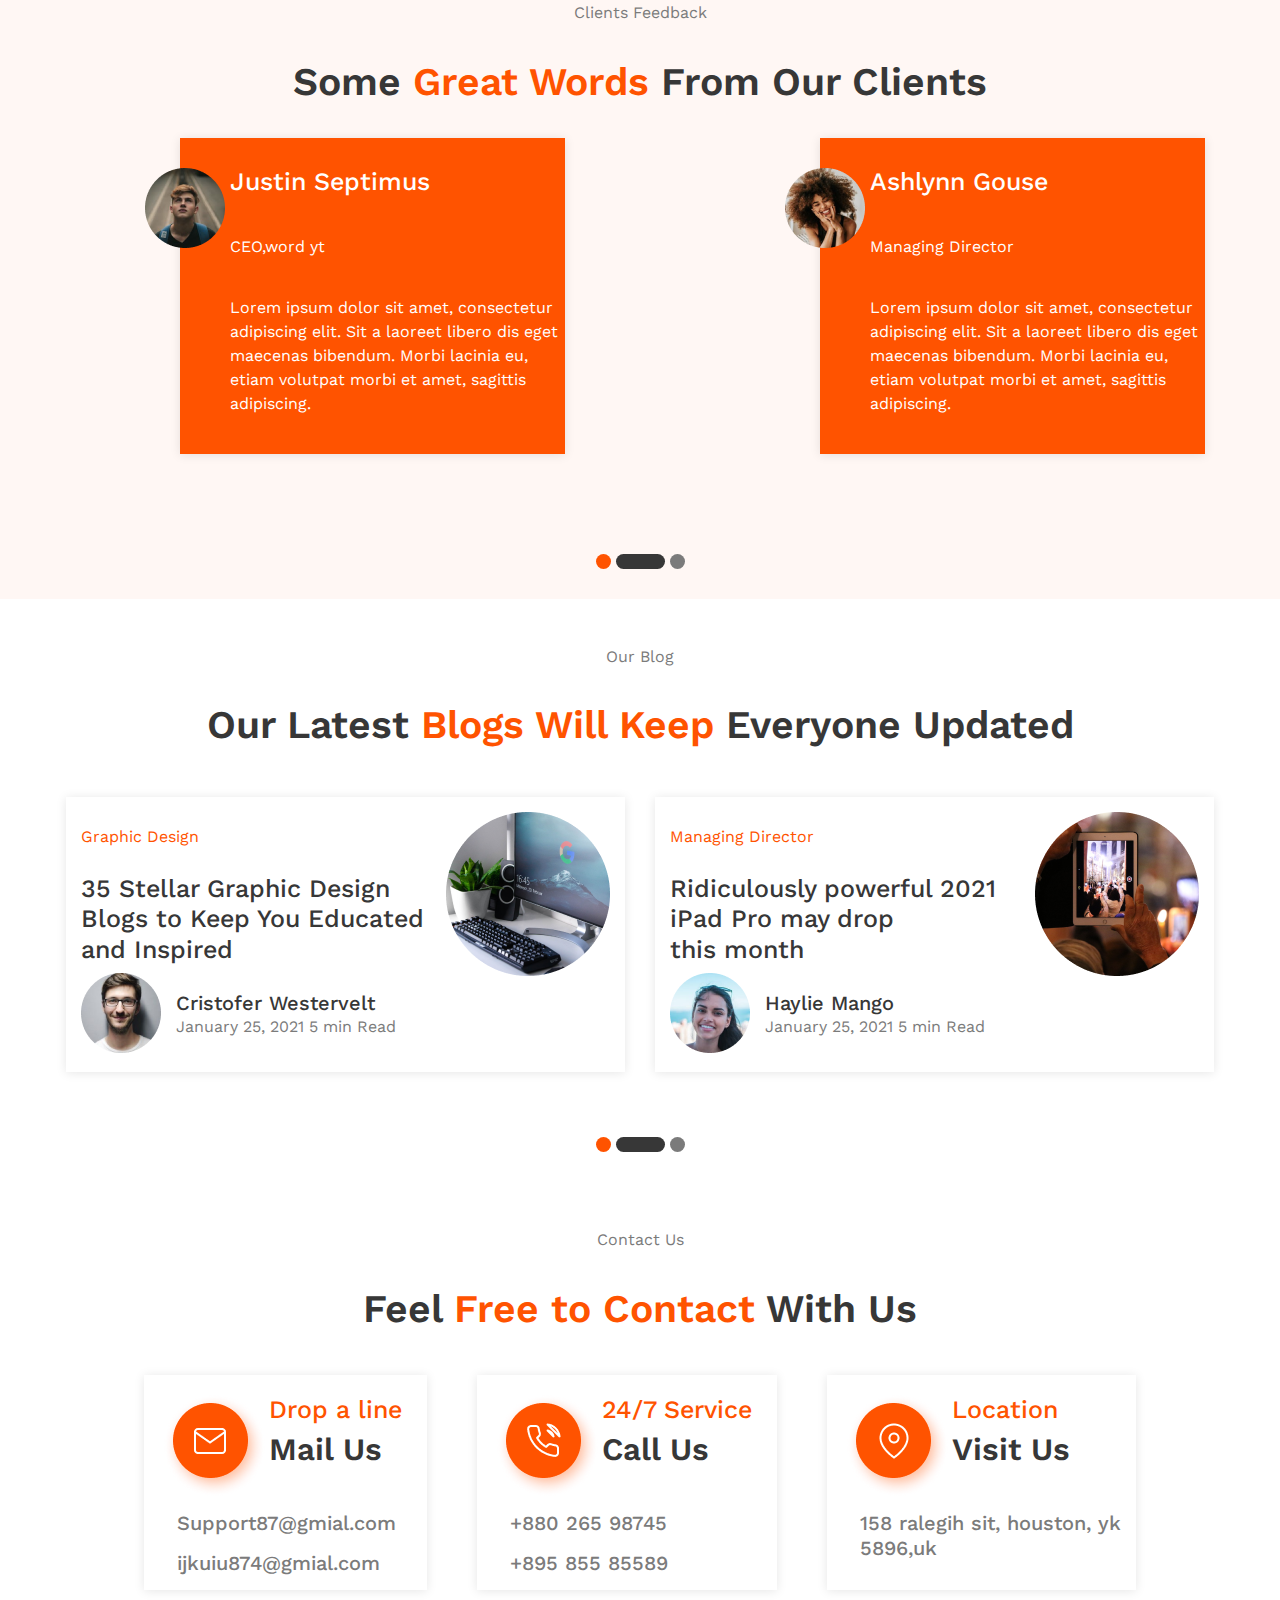
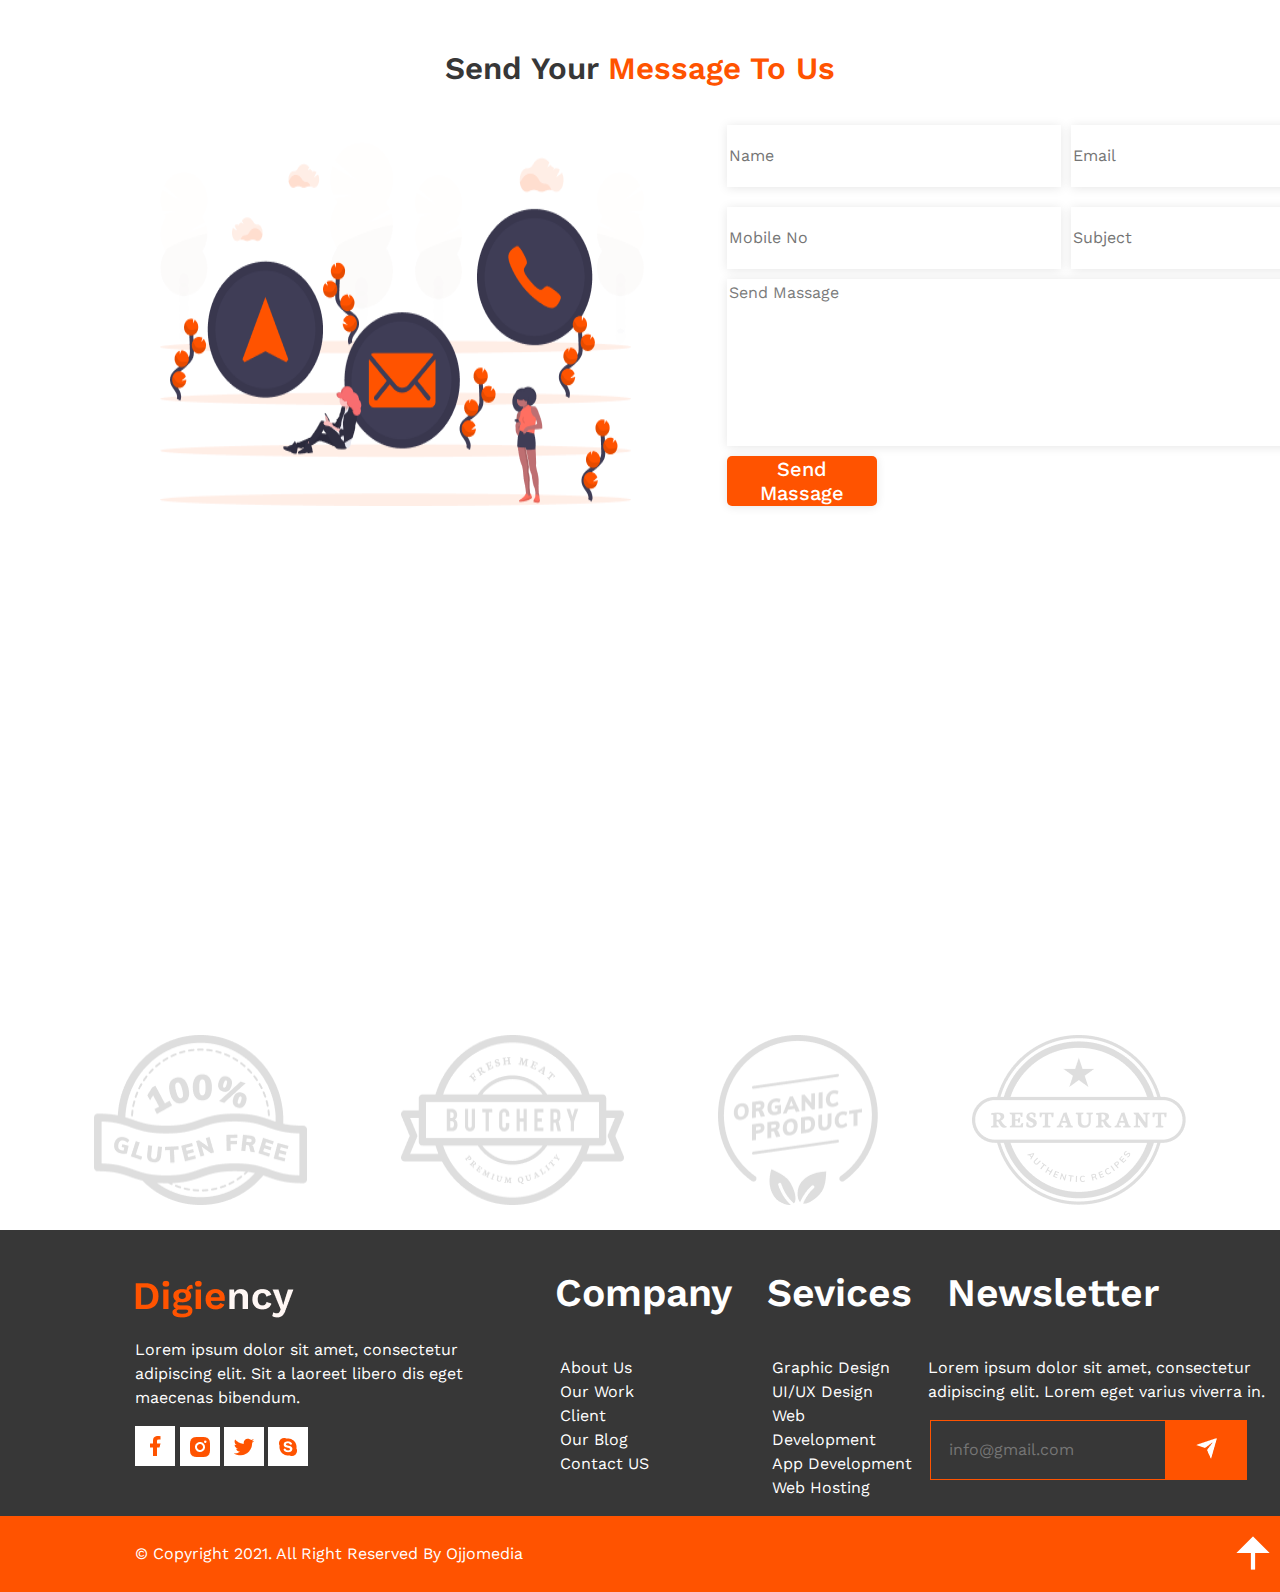
==== commit 98b905d2: "message" ====
--- a/Digiency.html
+++ b/Digiency.html
@@ -56,11 +56,17 @@
       <div class="content-image">
         <img class="image-main" src="./img/Image.png" alt="" />
       </div>
+      <div class="social-section-first">
+        <img class="color-social" src="./img/facebook-footer.png" alt="" />
+        <img src="./img/instagram-fill.png" alt="" />
+        <img src="./img/twitter-fill.png" alt="" />
+        <img src="./img/skype-fill.png" alt="" />
+      </div>
     </div>
 
     <div class="section-second">
       <div class="image">
-        <img class="image-main" src="./img/image2.png" alt="" />
+        <img class="image-main-second" src="./img/image2.png" alt="" />
       </div>
 
       <div class="content-second">
@@ -100,7 +106,7 @@
       </div>
       <div class="icon-style">
         <img src="./img/Icon3.png" alt="icon" />
-        <p>Experience to give you a better results</p>
+        <p class="m10">Experience to give you a better results</p>
       </div>
     </div>
 
@@ -127,21 +133,23 @@
 
       <div class="flex-block">
         <div class="flex-sub-blocks">
-          <div class="block">
-            <h3 class="text-block">250+</h3>
-            <p class="text-our-expereince">Global Customer</p>
-          </div>
-          <div class="block">
-            <h3 class="text-block">50+</h3>
-            <p class="text-our-expereince">Team Member</p>
-          </div>
-          <div class="block">
-            <h3 class="text-block">156+</h3>
-            <p class="text-our-expereince">Project Completed</p>
-          </div>
-          <div class="block">
-            <h3 class="text-block">15+</h3>
-            <p class="text-our-expereince">Our Company</p>
+          <div class="flex-block-section-third">
+            <div class="block">
+              <h3 class="text-block">250+</h3>
+              <p class="text-our-expereince">Global Customer</p>
+            </div>
+            <div class="block">
+              <h3 class="text-block">50+</h3>
+              <p class="text-our-expereince">Team Member</p>
+            </div>
+            <div class="block">
+              <h3 class="text-block">156+</h3>
+              <p class="text-our-expereince">Project Completed</p>
+            </div>
+            <div class="block">
+              <h3 class="text-block">15+</h3>
+              <p class="text-our-expereince">Our Company</p>
+            </div>
           </div>
         </div>
       </div>
@@ -171,7 +179,7 @@
             <h5 class="text-name">Talan Torff</h5>
             <h6 class="text-content-section">Web Developer</h6>
           </div>
-          <div class="item">
+          <div class="item four">
             <img src="./img/Abram.png" alt="" />
             <h5 class="text-name">Abram Vaccaro</h5>
             <h6 class="text-content-section">App Developer</h6>
@@ -325,26 +333,28 @@
         </div>
       </div>
     </div>
-    <div class="section-form">
+    <div class="section-ninth">
       <h2 class="title-form">
         Send Your <span class="text-orange"> Message To Us</span>
       </h2>
-      <div class="form">
+      <div class="section-form">
         <img class="image-main" src="./img/contact.png" alt="" />
-
-        <input class="input-main" type="text" placeholder="Name" />
-        <input class="input-main" type="text" placeholder="Email" />
-        <input class="input-main" type="text" placeholder="Mobile No" />
-        <input class="input-main" type="text" placeholder="Subject" />
-        <textarea name="Send Massage" cols="30" rows="10">
+        <div class="form">
+          <input class="input-main" type="text" placeholder="Name" />
+          <input class="input-main" type="text" placeholder="Email" />
+          <input class="input-main" type="text" placeholder="Mobile No" />
+          <input class="input-main" type="text" placeholder="Subject" />
+          <textarea class="textarea" name="Send Massage" cols="30" rows="10">
 Send Massage</textarea
-        >
-
-        <button class="button">Send Massage</button>
+          >
+
+          <button class="button-form">Send Massage</button>
+        </div>
       </div>
     </div>
     <div class="section-iframe">
       <iframe
+        class="iframe"
         src="https://www.google.com/maps/embed?pb=!1m14!1m8!1m3!1d40992.06889176871!2d27.555159107564045!3d53.925201985672864!3m2!1i1024!2i768!4f13.1!3m3!1m2!1s0x46dbcf92d0d196ab%3A0x264e2671b6afeb29!2sGalleria%20Minsk!5e0!3m2!1sru!2sby!4v1636067269053!5m2!1sru!2sby"
         width="1170"
         height="450"
--- a/css/StyleA.css
+++ b/css/StyleA.css
@@ -44,6 +44,7 @@
 
 .img-nav {
   margin-left: -20px;
+  margin-top: -10px;
 }
 
 .section-first {
@@ -88,10 +89,17 @@
   width: 150px;
   height: 50px;
 }
+.social-section-first {
+  position: absolute;
+  right: 0;
+  display: flex;
+  flex-direction: column;
+}
 .section-second {
   display: flex;
   margin-top: 50px;
 }
+
 .main-title {
   font-family: Work Sans;
   font-style: normal;
@@ -265,7 +273,7 @@
   box-shadow: 0px 1px 10px rgba(0, 0, 0, 0.1);
   margin-left: 180px;
   margin-right: 75px;
-  margin-bottom: 100px;
+  margin-bottom: 50px;
 }
 .flex-sub-block {
   display: flex;
@@ -419,30 +427,54 @@
   text-align: center;
   margin-top: 50px;
 }
+
+.section-form {
+  display: flex;
+}
+
 .form {
   display: flex;
-  flex-direction: column;
+  flex-wrap: wrap;
+}
+.image-main {
+  margin-left: 85px;
+}
+.button-form {
+  margin-top: 10px;
+  background: #ff5300;
+  box-shadow: 0px 1px 10px rgba(0, 0, 0, 0.1);
+  border-radius: 5px;
+  font-family: Work Sans;
+  font-weight: 500;
+  font-size: 20px;
+  line-height: 123.6%;
+  color: #ffffff;
+  border: 0;
+  width: 150px;
+  height: 50px;
+  margin-left: 10px;
 }
 .input-main {
   height: 60px;
-  left: 593px;
-  top: 630px;
+  width: 330px;
+  margin-top: 10px;
+  margin-bottom: 10px;
+  margin-left: 10px;
   background: #ffffff;
   box-shadow: 0px 1px 10px rgba(0, 0, 0, 0.1);
   border: 0;
-  margin: 10px;
-  font-family: Work Sans;
-  font-style: normal;
-  font-weight: normal;
-  font-size: 16px;
-  line-height: 150.6%;
-  color: #7b7b7b;
-}
-textarea {
+  font-family: Work Sans;
+  font-style: normal;
+  font-weight: normal;
+  font-size: 16px;
+  line-height: 150.6%;
+  color: #7b7b7b;
+}
+.textarea {
   background: #ffffff;
   box-shadow: 0px 1px 10px rgba(0, 0, 0, 0.1);
   border: 0;
-  width: 295px;
+  width: 685px;
   height: 163px;
   margin-left: 10px;
   font-family: Work Sans;
@@ -453,6 +485,10 @@
   color: #7b7b7b;
 }
 .section-iframe {
+  text-align: center;
+}
+
+.iframe {
   text-align: center;
   padding-top: 50px;
 }
@@ -554,7 +590,13 @@
 .input-button {
   display: flex;
 }
-@media (max-width: 320px) {
+html {
+  scroll-behavior: smooth;
+}
+@media (width: 320px) {
+  .social-section-first {
+    display: none;
+  }
   .logo {
     margin-top: 9px;
     margin-left: 0;
@@ -562,6 +604,7 @@
   .img-nav {
     width: 100px;
     margin-left: -20px;
+    margin-top: 0;
   }
   .logo-small {
     margin-top: 10px;
@@ -579,6 +622,7 @@
   }
   .image-main {
     max-width: 260px;
+    margin: 0 auto;
   }
 
   .flex-content {
@@ -609,6 +653,12 @@
     justify-content: center;
     align-items: center;
   }
+  .image-main-second {
+    max-width: 260px;
+    display: block;
+    margin: 0 auto;
+    padding-top: 20px;
+  }
   .text-content {
     text-align: center;
     margin: 0px;
@@ -697,9 +747,18 @@
     display: flex;
     flex-direction: column;
   }
-  iframe {
+  .iframe {
     padding: 10px;
-    max-width: 300px;
+    width: 300px;
+  }
+  .textarea {
+    width: 300px;
+  }
+  .input-main {
+    width: 300px;
+  }
+  .section-form {
+    flex-direction: column;
   }
   .logo-size {
     width: 60px;
@@ -785,3 +844,106 @@
     display: block;
   }
 }
+@media (width: 1024px) {
+  .logo-small {
+    margin-right: 50px;
+    margin-top: 20px;
+  }
+
+  .image-main {
+    width: 400px;
+    margin-right: 100px;
+  }
+  .title-text {
+    margin-left: 40px;
+  }
+  .title-text-content {
+    margin-left: 40px;
+  }
+  .button-main {
+    margin-left: 40px;
+  }
+  .iframe {
+    padding: 10px;
+    width: 800px;
+  }
+  .image-main-second {
+    width: 500px;
+  }
+  .text-content {
+    margin-left: 50px;
+  }
+  .main-title {
+    margin-left: 50px;
+  }
+  .button {
+    margin-left: 50px;
+  }
+  .icon-style {
+    width: 154px;
+    margin-right: 24px;
+  }
+  .m10 {
+    margin: 10px;
+  }
+  .four {
+    display: none;
+  }
+  .img-width-100 {
+    width: 260px;
+  }
+  .main-title-section {
+    width: 500px;
+    margin: 0 auto;
+  }
+  .client {
+    margin-left: 60px;
+    margin-right: 30px;
+    margin-bottom: 30px;
+  }
+  .blog-one {
+    width: 332px;
+  }
+  .photo-one {
+    position: relative;
+    padding-top: 40px;
+    margin-left: 230px;
+    width: 100px;
+  }
+  .content-six {
+    width: 220px;
+  }
+  .graphic-design {
+    margin-top: -150px;
+  }
+  .our-contact {
+    margin-right: 10px;
+  }
+  .input-main {
+    width: 185px;
+  }
+  .image-main {
+    width: 400px;
+    height: 250px;
+    margin-top: 90px;
+    margin-right: 100px;
+  }
+  .textarea {
+    width: 391px;
+  }
+  .img-footer {
+    padding-left: 40px;
+  }
+  .footer-text {
+    padding-left: 40px;
+  }
+  .social {
+    padding-left: 40px;
+  }
+  .copyright-footer {
+    margin-left: 40px;
+  }
+  .button-footer {
+    margin-right: 40px;
+  }
+}
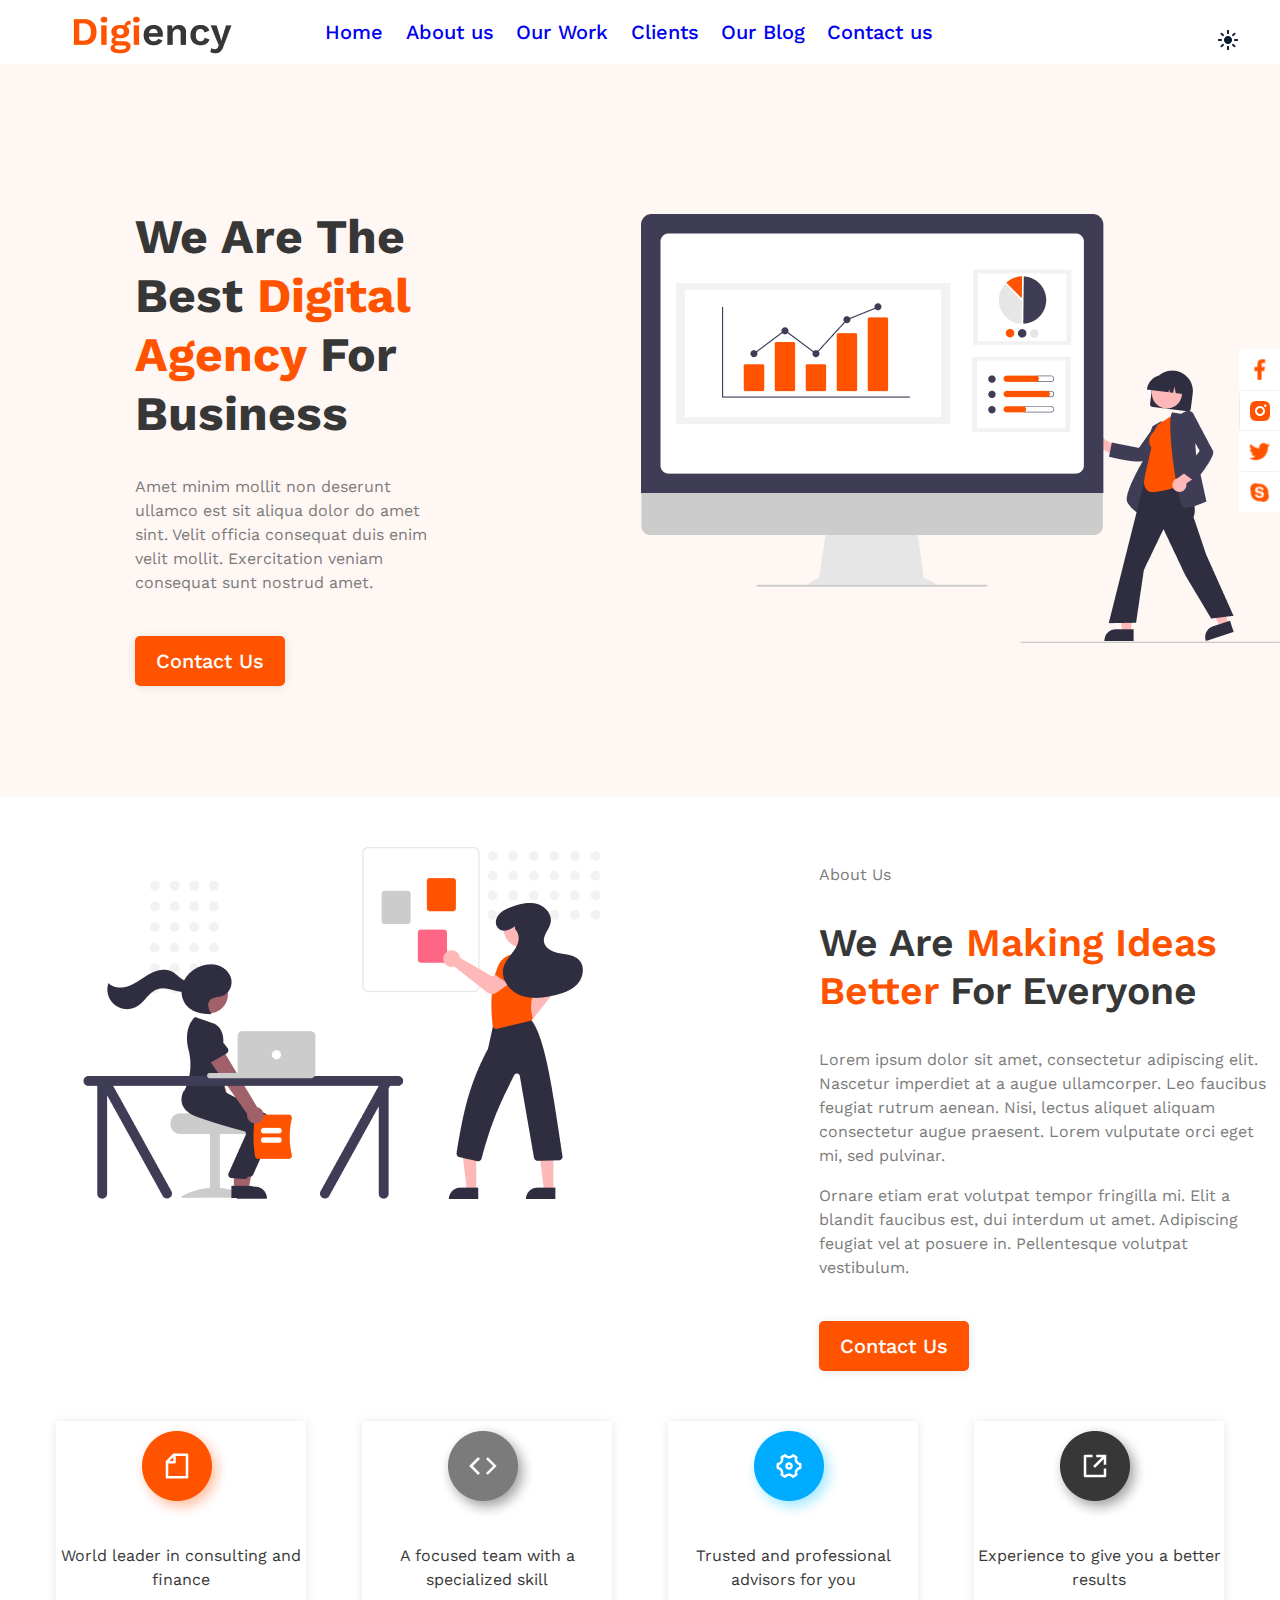
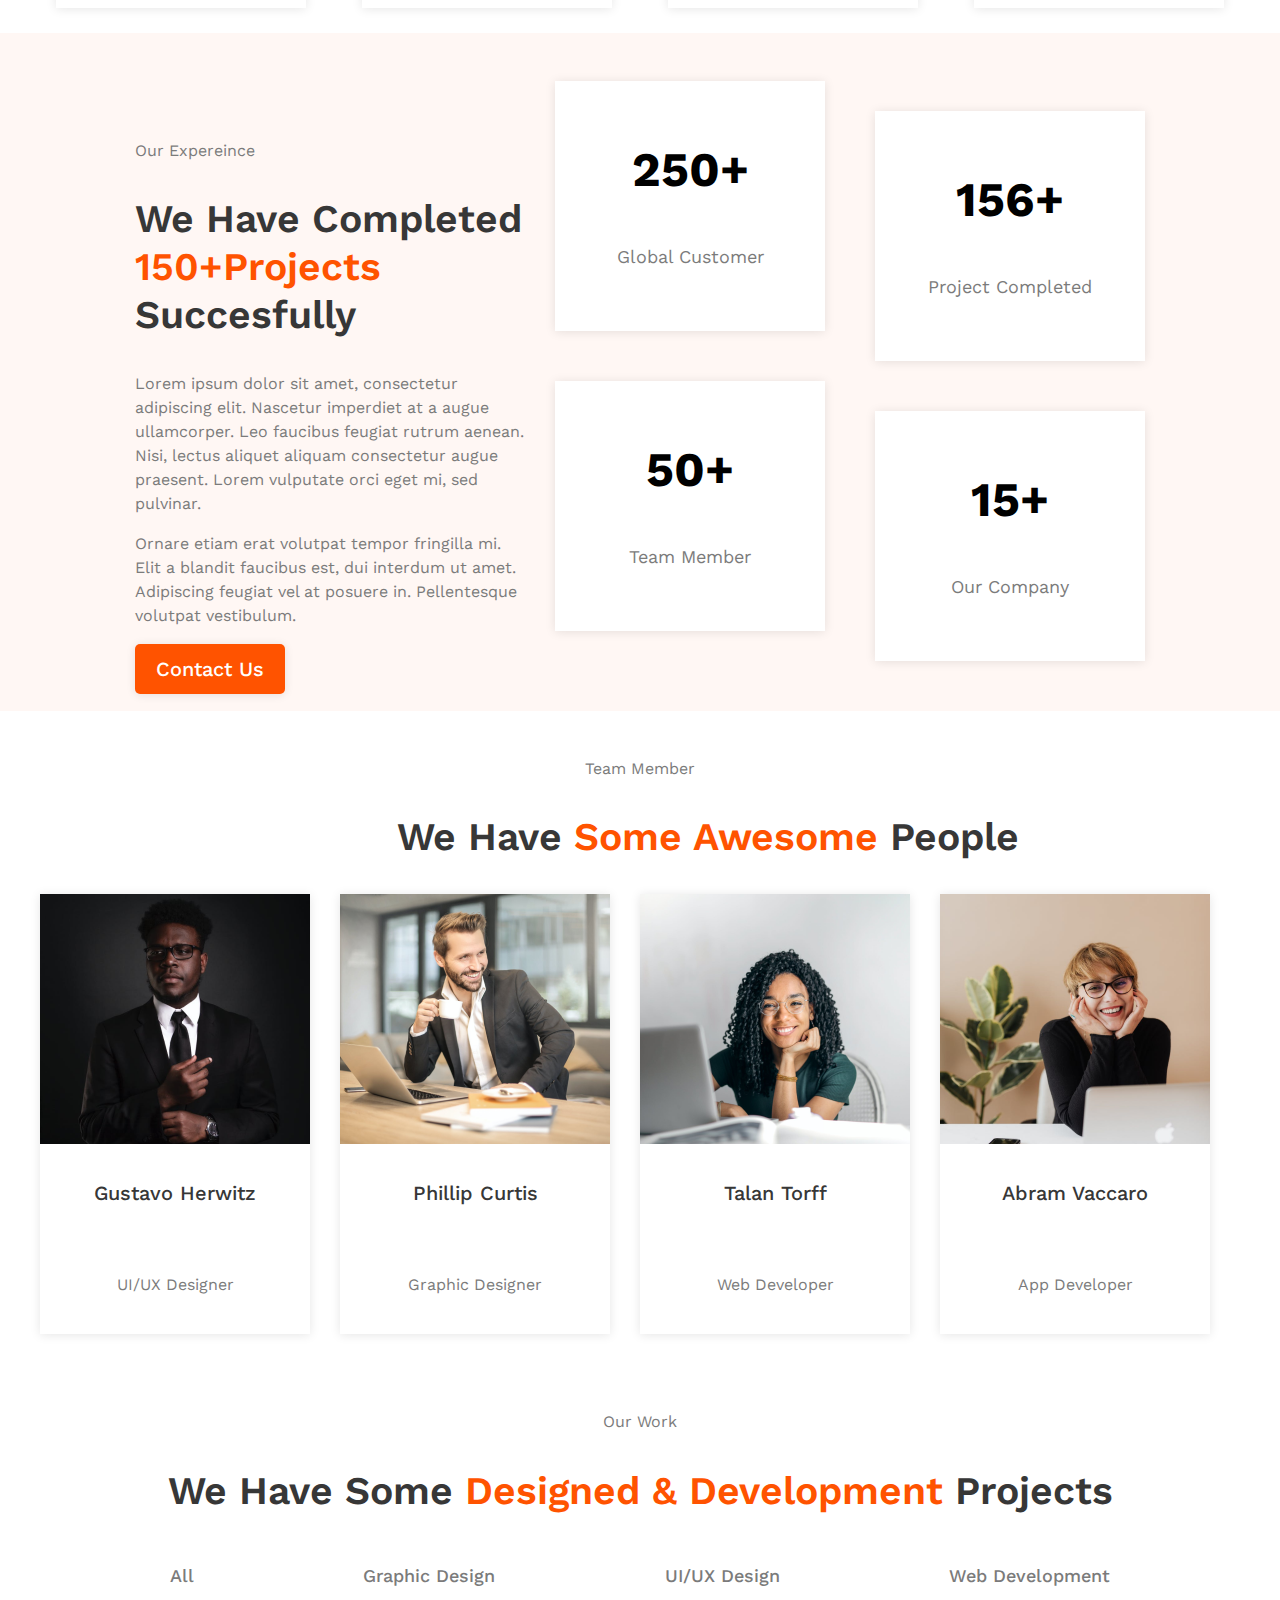
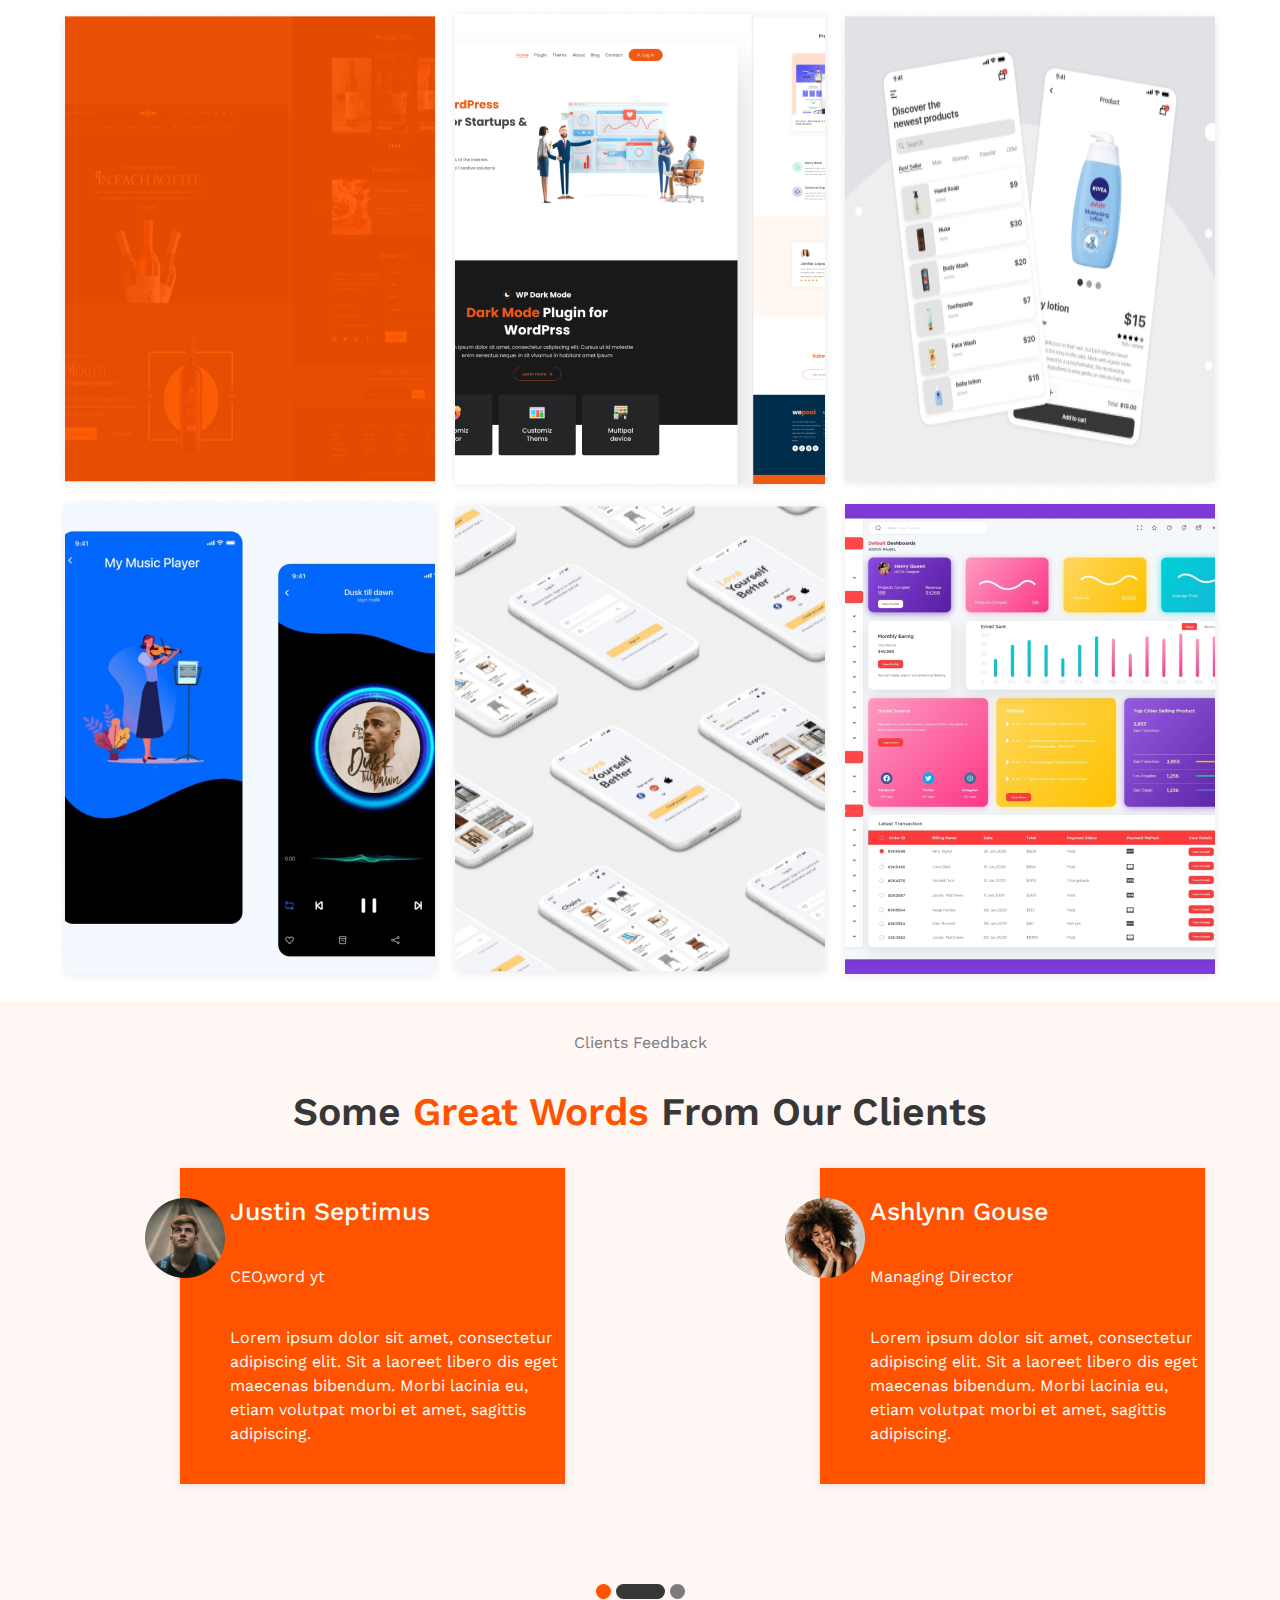
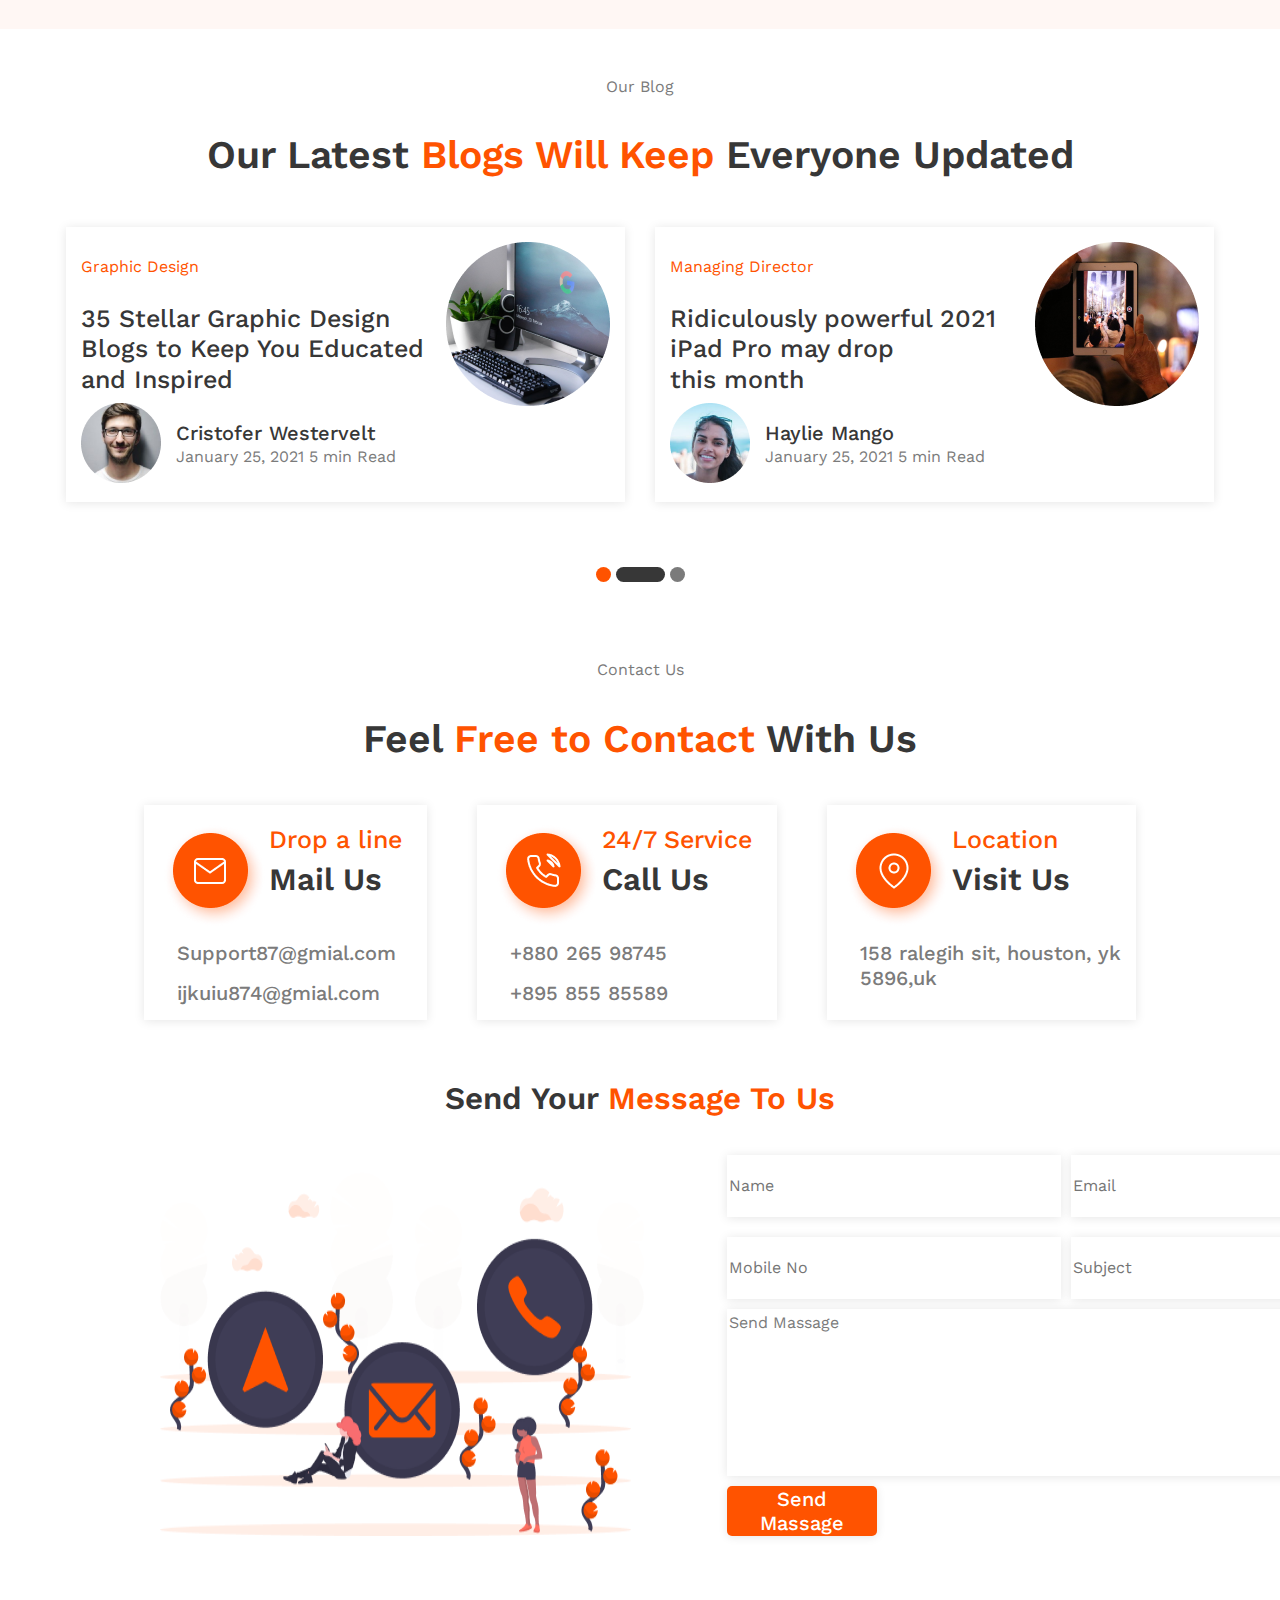
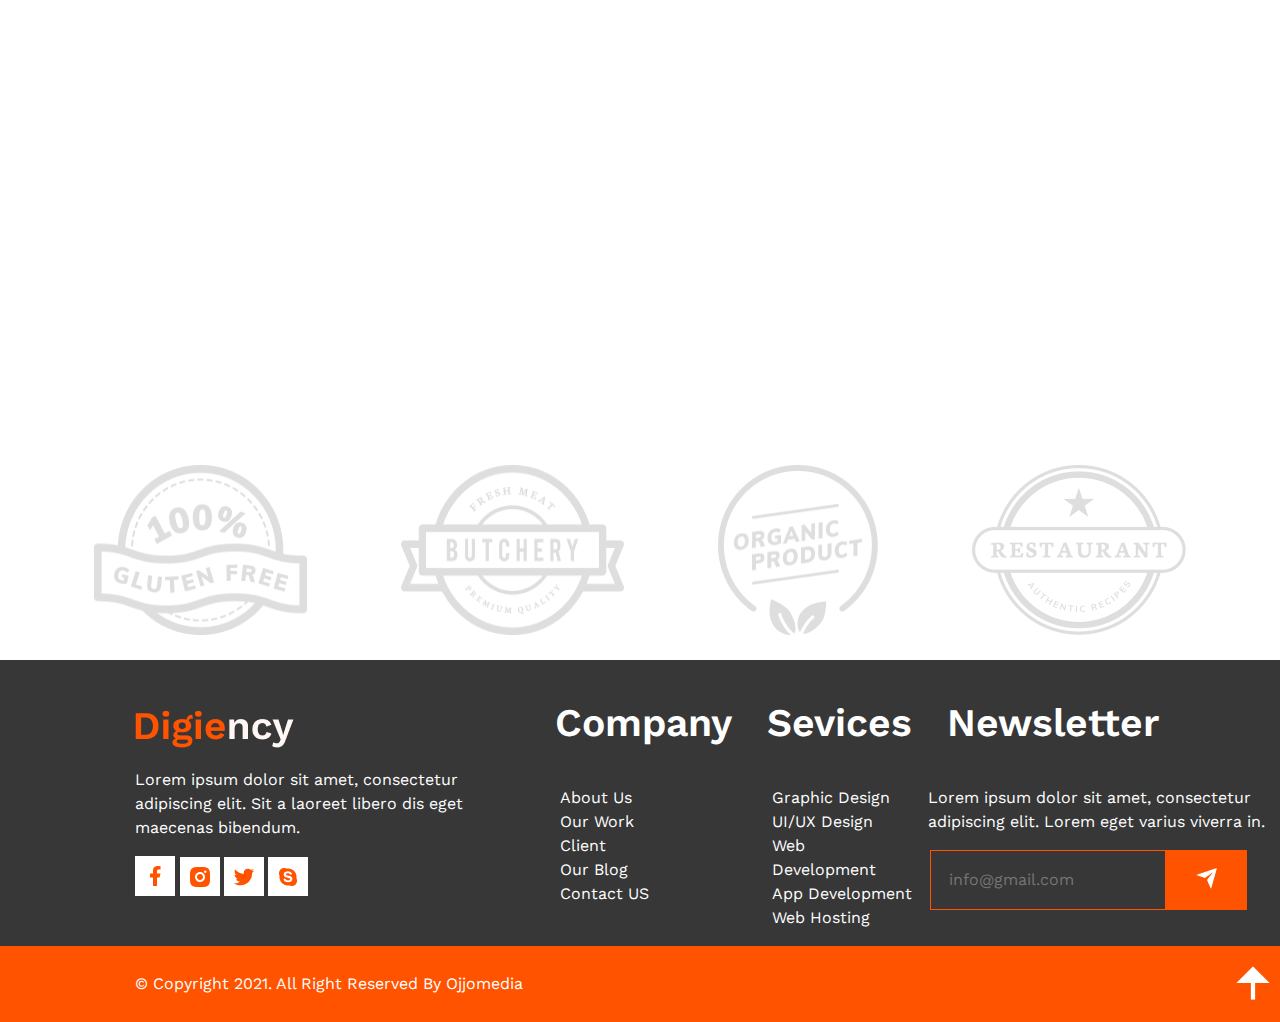
==== commit 09e505c0: "message" ====
--- a/Digiency.html
+++ b/Digiency.html
@@ -111,45 +111,46 @@
     </div>
 
     <div class="section-third">
-      <div class="flex-content">
-        <p class="text-content">Our Expereince</p>
-        <h2 class="main-title">
+      <div class="container-third">
+        <p class="text-content-section-third">Our Expereince</p>
+        <h2 class="main-title-section-third">
           We Have Completed
           <span class="text-orange">150+Projects</span> Succesfully
         </h2>
-        <p class="text-content">
+        <p class="text-content-section-third">
           Lorem ipsum dolor sit amet, consectetur adipiscing elit. Nascetur
           imperdiet at a augue ullamcorper. Leo faucibus feugiat rutrum aenean.
           Nisi, lectus aliquet aliquam consectetur augue praesent. Lorem
           vulputate orci eget mi, sed pulvinar.
         </p>
-        <p class="text-content">
+        <p class="text-content-section-third">
           Ornare etiam erat volutpat tempor fringilla mi. Elit a blandit
           faucibus est, dui interdum ut amet. Adipiscing feugiat vel at posuere
           in. Pellentesque volutpat vestibulum.
         </p>
-        <button class="button">Contact Us</button>
-      </div>
-
-      <div class="flex-block">
-        <div class="flex-sub-blocks">
-          <div class="flex-block-section-third">
-            <div class="block">
-              <h3 class="text-block">250+</h3>
-              <p class="text-our-expereince">Global Customer</p>
-            </div>
-            <div class="block">
-              <h3 class="text-block">50+</h3>
-              <p class="text-our-expereince">Team Member</p>
-            </div>
-            <div class="block">
-              <h3 class="text-block">156+</h3>
-              <p class="text-our-expereince">Project Completed</p>
-            </div>
-            <div class="block">
-              <h3 class="text-block">15+</h3>
-              <p class="text-our-expereince">Our Company</p>
-            </div>
+        <button class="button-section-third">Contact Us</button>
+      </div>
+
+      <div class="right-block">
+        <div class="right-sub-blocks">
+          <div class="block-one">
+            <h3 class="text-block">250+</h3>
+            <p class="text-our-expereince">Global Customer</p>
+          </div>
+          <div class="block-second">
+            <h3 class="text-block">50+</h3>
+            <p class="text-our-expereince">Team Member</p>
+          </div>
+        </div>
+
+        <div class="left-sub-blocks">
+          <div class="block-third">
+            <h3 class="text-block">156+</h3>
+            <p class="text-our-expereince">Project Completed</p>
+          </div>
+          <div class="block-fourth">
+            <h3 class="text-block">15+</h3>
+            <p class="text-our-expereince">Our Company</p>
           </div>
         </div>
       </div>
--- a/css/StyleA.css
+++ b/css/StyleA.css
@@ -151,15 +151,97 @@
 }
 .section-third {
   display: flex;
-  align-items: center;
   background: #fff7f4;
 }
-.block {
+.container-third {
+  padding-top: 90px;
+  padding-left: 135px;
+}
+.text-content {
+  font-family: Work Sans;
+  font-style: normal;
+  font-weight: normal;
+  font-size: 16px;
+  line-height: 150.6%;
+  color: #7b7b7b;
+}
+.right-block {
+  display: flex;
+  padding-right: 135px;
+}
+.left-block {
+  width: 735px;
+  height: 673px;
+  padding-top: 83px;
+}
+.left-sub-blocks {
+  margin-top: 30px;
+  margin-left: 20px;
+}
+
+.right-sub-blocks {
+  margin-bottom: 5px;
+}
+.text-content-section-third {
+  font-family: Work Sans;
+  font-style: normal;
+  font-weight: normal;
+  font-size: 16px;
+  line-height: 150.6%;
+  color: #7b7b7b;
+}
+.main-title-section-third {
+  font-family: Work Sans;
+  font-style: normal;
+  font-weight: 600;
+  font-size: 39.06px;
+  line-height: 123.6%;
+  color: #373737;
+}
+.button-section-third {
+  background: #ff5300;
+  box-shadow: 0px 1px 10px rgba(0, 0, 0, 0.1);
+  border-radius: 5px;
+  font-family: Work Sans;
+  font-weight: 500;
+  font-size: 20px;
+  line-height: 123.6%;
+  color: #ffffff;
+  border: 0;
+  width: 150px;
+  height: 50px;
+}
+.block-one {
+  margin-left: 30px;
+  margin-bottom: 50px;
   width: 270px;
   height: 250px;
   background: #ffffff;
   box-shadow: 0px 1px 10px rgba(0, 0, 0, 0.1);
+}
+.block-second {
+  margin-left: 30px;
   margin-bottom: 50px;
+  width: 270px;
+  height: 250px;
+  background: #ffffff;
+  box-shadow: 0px 1px 10px rgba(0, 0, 0, 0.1);
+}
+.block-third {
+  margin-left: 30px;
+  margin-bottom: 50px;
+  width: 270px;
+  height: 250px;
+  background: #ffffff;
+  box-shadow: 0px 1px 10px rgba(0, 0, 0, 0.1);
+}
+.block-fourth {
+  margin-left: 30px;
+  margin-bottom: 50px;
+  width: 270px;
+  height: 250px;
+  background: #ffffff;
+  box-shadow: 0px 1px 10px rgba(0, 0, 0, 0.1);
 }
 .text-block {
   font-family: Work Sans;
@@ -176,6 +258,7 @@
   color: #7b7b7b;
   text-align: center;
 }
+
 .text-name {
   font-family: Work Sans;
   font-style: normal;
@@ -474,7 +557,7 @@
   background: #ffffff;
   box-shadow: 0px 1px 10px rgba(0, 0, 0, 0.1);
   border: 0;
-  width: 685px;
+  width: 675px;
   height: 163px;
   margin-left: 10px;
   font-family: Work Sans;
@@ -674,15 +757,27 @@
   .icon-style {
     margin-bottom: 25px;
   }
-
   .section-third {
     flex-direction: column;
-    justify-content: center;
-  }
-  .flex-block {
-    display: flex;
-  }
-
+  }
+  .right-block {
+    display: block;
+  }
+  .text-content-section-third {
+    text-align: center;
+  }
+  .main-title-section-third {
+    text-align: center;
+  }
+  .button-section-third {
+    margin-left: 55px;
+  }
+  .block-third {
+    margin-left: 10px;
+  }
+  .block-fourth {
+    margin-left: 10px;
+  }
   .section-fourth {
     display: flex;
     flex-direction: column;
@@ -896,6 +991,33 @@
     width: 500px;
     margin: 0 auto;
   }
+  .text-content-section-third {
+    margin-left: -85px;
+  }
+  .main-title-section-third {
+    margin-left: -85px;
+  }
+  .block-one {
+    margin-left: 110px;
+    margin-top: 185px;
+  }
+  .block-second {
+    margin-left: 110px;
+  }
+  .block-third {
+    margin-top: 185px;
+    margin-left: 0px;
+  }
+  .block-fourth {
+    margin-left: 0;
+  }
+  .button-section-third {
+    margin-left: -85px;
+  }
+  .right-block {
+    padding-right: 0;
+  }
+
   .client {
     margin-left: 60px;
     margin-right: 30px;
@@ -929,7 +1051,7 @@
     margin-right: 100px;
   }
   .textarea {
-    width: 391px;
+    width: 385px;
   }
   .img-footer {
     padding-left: 40px;
